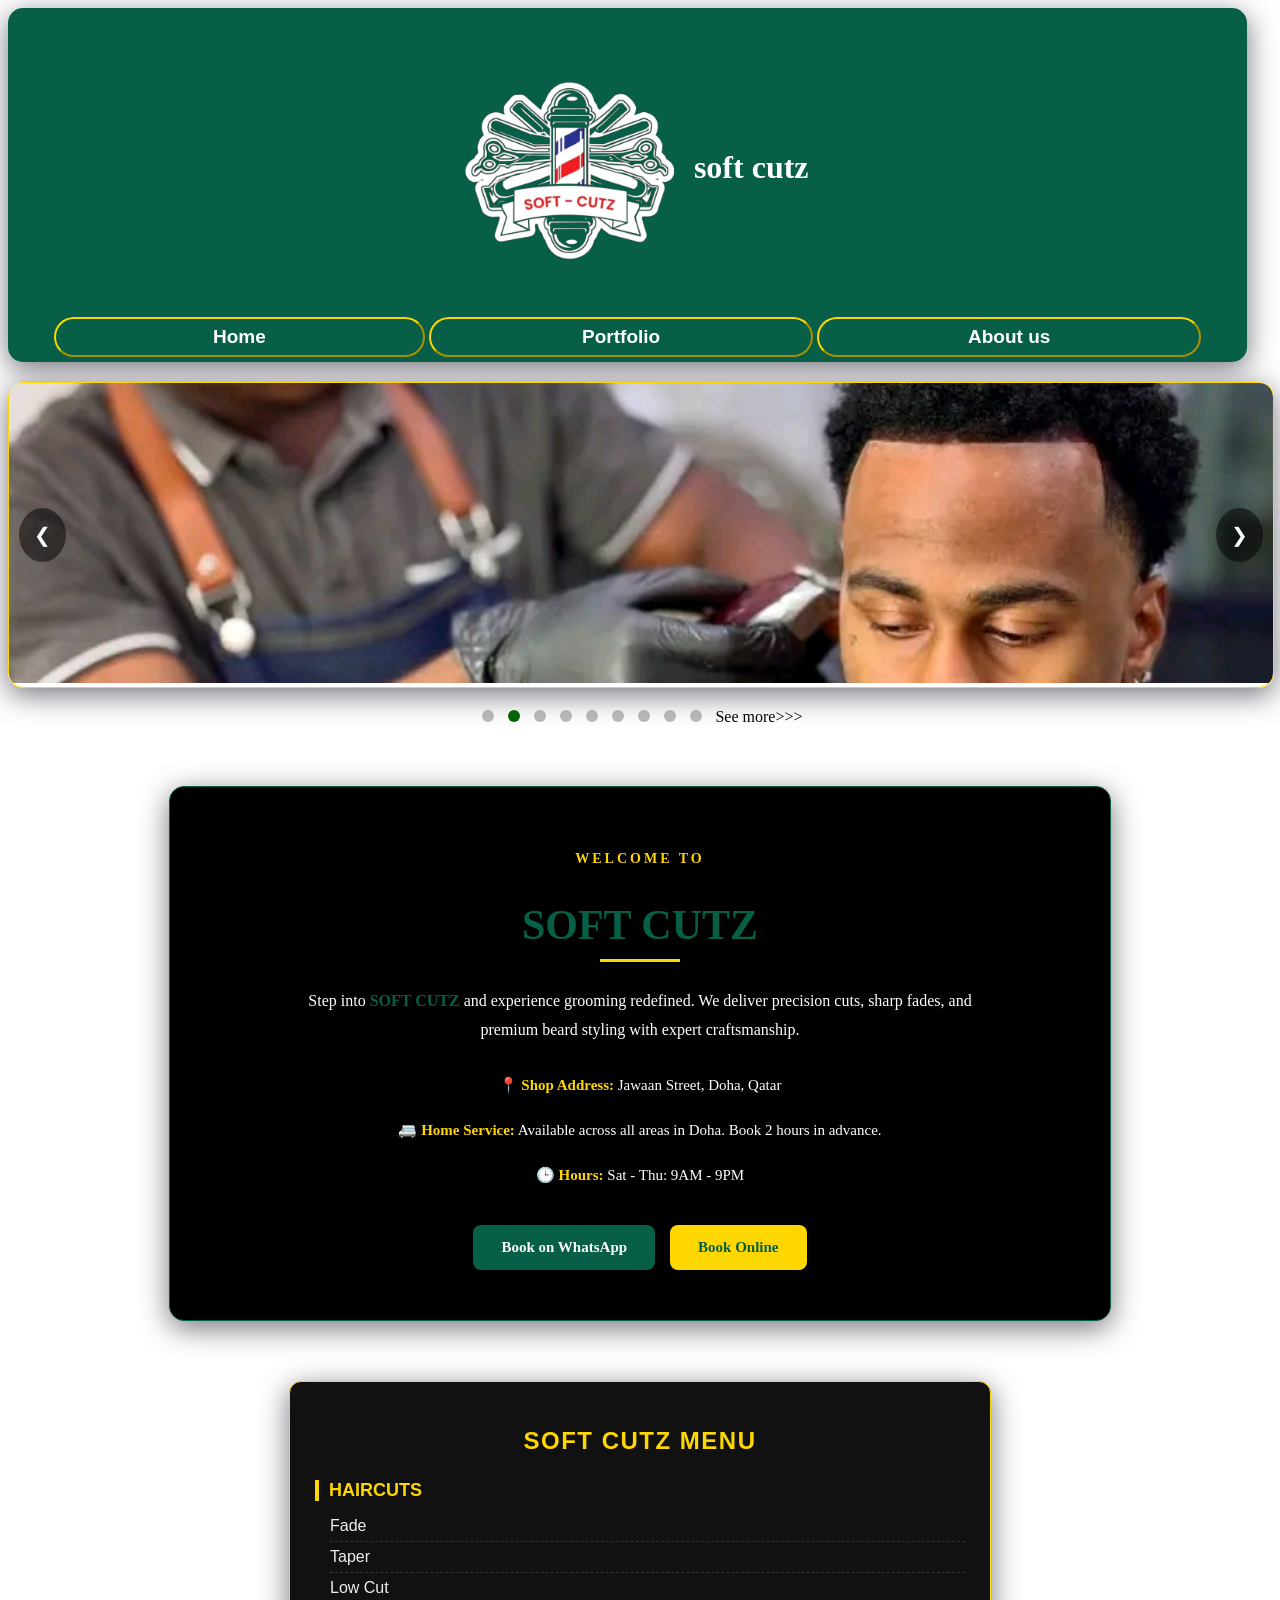
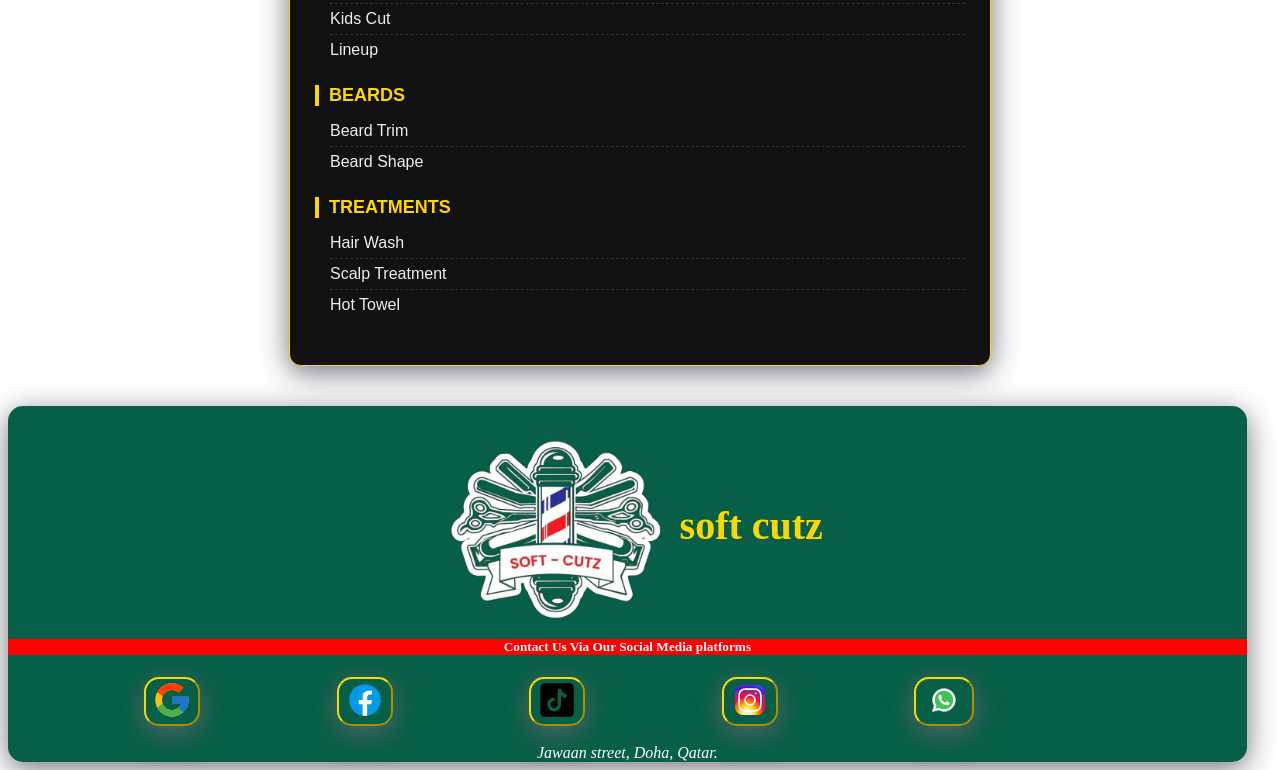
==== index.html @ 4d410e01 "Update title and meta description in index.html Updated the title and added a meta description for S" ====
<!DOCTYPE html>
<html lang="en">

<head>
  <meta charset="UTF-8">
  <meta name="viewport" content="width=device-width, initial-scale=1.0">
  <meta http-equiv="X-UA-Compatible" content="ie=edge">
<title>SOFT CUTZ Barbershop Doha | Precision Fades & Beard Styling</title>
<meta name="description" content="Step into SOFT CUTZ in Doha. Luxury fades, hair colour, beard styling. Book via WhatsApp 97466895643. Open daily.">
  
  <link rel="stylesheet" href="hayzed.css">

</head>

<body>
  <header class="a">
    
    <div class="b" align="center">

      <br>
      <h1 class="c" align="center">
        <!--Tab to edit--><img src="logo.png" alt="logo" class="h" align="center">soft cutz
      </h1>
      <p class="g" align="center">
        <!--Tab to edit--><button class="d">Home
          <!--Tab to edit-->
        </button>
        <a href="portfolio.html"><button class="e">
          <!--Tab to edit-->Portfolio
        </button></a>
        <a href="about.html"><button class="f">
          <!--Tab to edit-->About us
        </button></a>
      </p>
    </div>
    
    
  </header>
  <!-- CAROUSEL -->
  <div class="carousel">
    <div class="slides">
      <div class="slide">
        <img src="haircut3.jpg" alt="Haircut 1">
        
      </div>
      <div class="slide">
        <img src="haircut8.jpg" alt="Haircut2">
      </div>
      <div class="slide">
        <img src="haircut1.jpg" alt="Haircut 3">
      </div>
      <div class="slide">
        <img src="haircut4.jpg" alt="Haircut 4">
      </div>
      <div class="slide">
        <img src="haircut5.jpg" alt="Haircut 5">
      </div>
      <div class="slide">
        <img src="haircut6.jpg" alt="Haircut 6">
      </div>
      <div class="slide">
        <img src="haircut7.jpg" alt="Haircut 7">
      </div>
      <div class="slide">
        <img src="haircut2.jpg" alt="Haircut 8">
      </div>
      <div class="slide">
        <img src="haircut9.jpg" alt="Haircut 9">
      </div>
    </div>
    
    
    <button class="btn prev" onclick="moveSlide(-1)">❮</button>
    <button class="btn next" onclick="moveSlide(1)">❯</button>
  </div>
  
  <div class="dots">
    <span class="dot active" onclick="currentSlide(1)"></span>
    <span class="dot" onclick="currentSlide(2)"></span>
    <span class="dot" onclick="currentSlide(3)"></span>
    <span class="dot" onclick="currentSlide(1)"></span>
    <span class="dot" onclick="currentSlide(2)"></span>
    <span class="dot" onclick="currentSlide(3)"></span>
    <span class="dot " onclick="currentSlide(1)"></span>
    <span class="dot" onclick="currentSlide(2)"></span>
    <span class="dot" onclick="currentSlide(3)"></span align="left">&nbsp;&nbsp;<span><a href="portfolio.html"target="#my">See more>>></a></span>
  </div>
<section class="welcome-softcutz">
  <p class="welcome-tag">WELCOME TO</p>
  <h2>SOFT CUTZ</h2>
  <div class="brand-line"></div>
  
  <p class="welcome-desc">
    Step into <strong>SOFT CUTZ</strong> and experience grooming redefined.
    We deliver precision cuts, sharp fades, and premium beard styling with expert craftsmanship.
  </p>
  
  <div class="contact-info">
    <p><strong>📍 Shop Address:</strong> Jawaan Street, Doha, Qatar</p>
    <p><strong>🚐 Home Service:</strong> Available across all areas in Doha. Book 2 hours in advance.</p>
    <p><strong>🕒 Hours:</strong> Sat - Thu: 9AM - 9PM </p>
  </div>
  
  <div class="welcome-cta">
    <a href="https://wa.me/97466895643?text=Hi%20SOFT%20CUTZ,%20I%20want%20to%20book" class="btn-green" target="_blank">Book on WhatsApp</a>
   <a href="https://wa.me/97412345678?text=Hi%20SOFT%20CUTZ,%20I%20want%20to%20book%20for:%20%0AName:%20%0ADate:%20%0ATime:%20%0AService:%20%0ALocation:%20Shop%20or%20Home" class="btn-gold" target="_blank">Book Online</a>
  </div>
</section>
  

<div class="softcutz-menu">
  <h2>SOFT CUTZ MENU</h2>

  <div class="softcutz-category">
    <h3>HAIRCUTS</h3>
    <ul>
      <li>Fade</li>
      <li>Taper</li>
      <li>Low Cut</li>
      <li>Kids Cut</li>
      <li>Lineup</li>
    </ul>
  </div>

  <div class="softcutz-category">
    <h3>BEARDS</h3>
    <ul>
      <li>Beard Trim</li>
      <li>Beard Shape</li>
    </ul>
  </div>

  <div class="softcutz-category">
    <h3>TREATMENTS</h3>
    <ul>
      <li>Hair Wash</li>
      <li>Scalp Treatment</li>
      <li>Hot Towel</li>
    </ul>
  </div>
</div>
  
  <footer class="a">
    <div class="q">
      <h3 class="i" align="center">
        <img src="logo.png" alt="logo" class="h" align="center">soft cutz
      </h3>
       <h5 class="z">Contact Us Via Our Social Media platforms</h5>
      <section class="social" align="">
       
        <button class="r">
          <a href="mailto:softcutz06@gmail.com"><svg xmlns="http://www.w3.org/2000/svg" x="0px" y="0px" width="40" height="40" viewBox="0 0 48 48">
<path fill="#FFC107" d="M43.611,20.083H42V20H24v8h11.303c-1.649,4.657-6.08,8-11.303,8c-6.627,0-12-5.373-12-12c0-6.627,5.373-12,12-12c3.059,0,5.842,1.154,7.961,3.039l5.657-5.657C34.046,6.053,29.268,4,24,4C12.955,4,4,12.955,4,24c0,11.045,8.955,20,20,20c11.045,0,20-8.955,20-20C44,22.659,43.862,21.35,43.611,20.083z"></path><path fill="#FF3D00" d="M6.306,14.691l6.571,4.819C14.655,15.108,18.961,12,24,12c3.059,0,5.842,1.154,7.961,3.039l5.657-5.657C34.046,6.053,29.268,4,24,4C16.318,4,9.656,8.337,6.306,14.691z"></path><path fill="#4CAF50" d="M24,44c5.166,0,9.86-1.977,13.409-5.192l-6.19-5.238C29.211,35.091,26.715,36,24,36c-5.202,0-9.619-3.317-11.283-7.946l-6.522,5.025C9.505,39.556,16.227,44,24,44z"></path><path fill="#1976D2" d="M43.611,20.083H42V20H24v8h11.303c-0.792,2.237-2.231,4.166-4.087,5.571c0.001-0.001,0.002-0.001,0.003-0.002l6.19,5.238C36.971,39.205,44,34,44,24C44,22.659,43.862,21.35,43.611,20.083z"></path>
</svg>
        </button></a>
       <a href="https://www.facebook.com/softcutz06"> <button class="r">
         <svg xmlns="http://www.w3.org/2000/svg" x="0px" y="0px" width="40" height="40" viewBox="0 0 48 48">
<path fill="#039be5" d="M24 5A19 19 0 1 0 24 43A19 19 0 1 0 24 5Z"></path><path fill="#fff" d="M26.572,29.036h4.917l0.772-4.995h-5.69v-2.73c0-2.075,0.678-3.915,2.619-3.915h3.119v-4.359c-0.548-0.074-1.707-0.236-3.897-0.236c-4.573,0-7.254,2.415-7.254,7.917v3.323h-4.701v4.995h4.701v13.729C22.089,42.905,23.032,43,24,43c0.875,0,1.729-0.08,2.572-0.194V29.036z"></path>
</svg>
        </button>
        </a>
      <a href="https://tiktok.com/@softcutz06">
        <button class="r">
        <svg xmlns="http://www.w3.org/2000/svg" x="0px" y="0px" width="40" height="40" viewBox="0 0 50 50">
    <path d="M41,4H9C6.243,4,4,6.243,4,9v32c0,2.757,2.243,5,5,5h32c2.757,0,5-2.243,5-5V9C46,6.243,43.757,4,41,4z M37.006,22.323 c-0.227,0.021-0.457,0.035-0.69,0.035c-2.623,0-4.928-1.349-6.269-3.388c0,5.349,0,11.435,0,11.537c0,4.709-3.818,8.527-8.527,8.527 s-8.527-3.818-8.527-8.527s3.818-8.527,8.527-8.527c0.178,0,0.352,0.016,0.527,0.027v4.202c-0.175-0.021-0.347-0.053-0.527-0.053 c-2.404,0-4.352,1.948-4.352,4.352s1.948,4.352,4.352,4.352s4.527-1.894,4.527-4.298c0-0.095,0.042-19.594,0.042-19.594h4.016 c0.378,3.591,3.277,6.425,6.901,6.685V22.323z"></path>
</svg>
        </button>
        </a>
        <a href="https://instagram.com/_soft_cutz">
        <button class="r">
         <svg xmlns="http://www.w3.org/2000/svg" x="0px" y="0px" width="40" height="40" viewBox="0 0 48 48">
<path fill="#304ffe" d="M41.67,13.48c-0.4,0.26-0.97,0.5-1.21,0.77c-0.09,0.09-0.14,0.19-0.12,0.29v1.03l-0.3,1.01l-0.3,1l-0.33,1.1 l-0.68,2.25l-0.66,2.22l-0.5,1.67c0,0.26-0.01,0.52-0.03,0.77c-0.07,0.96-0.27,1.88-0.59,2.74c-0.19,0.53-0.42,1.04-0.7,1.52 c-0.1,0.19-0.22,0.38-0.34,0.56c-0.4,0.63-0.88,1.21-1.41,1.72c-0.41,0.41-0.86,0.79-1.35,1.11c0,0,0,0-0.01,0 c-0.08,0.07-0.17,0.13-0.27,0.18c-0.31,0.21-0.64,0.39-0.98,0.55c-0.23,0.12-0.46,0.22-0.7,0.31c-0.05,0.03-0.11,0.05-0.16,0.07 c-0.57,0.27-1.23,0.45-1.89,0.54c-0.04,0.01-0.07,0.01-0.11,0.02c-0.4,0.07-0.79,0.13-1.19,0.16c-0.18,0.02-0.37,0.03-0.55,0.03 l-0.71-0.04l-3.42-0.18c0-0.01-0.01,0-0.01,0l-1.72-0.09c-0.13,0-0.27,0-0.4-0.01c-0.54-0.02-1.06-0.08-1.58-0.19 c-0.01,0-0.01,0-0.01,0c-0.95-0.18-1.86-0.5-2.71-0.93c-0.47-0.24-0.93-0.51-1.36-0.82c-0.18-0.13-0.35-0.27-0.52-0.42 c-0.48-0.4-0.91-0.83-1.31-1.27c-0.06-0.06-0.11-0.12-0.16-0.18c-0.06-0.06-0.12-0.13-0.17-0.19c-0.38-0.48-0.7-0.97-0.96-1.49 c-0.24-0.46-0.43-0.95-0.58-1.49c-0.06-0.19-0.11-0.37-0.15-0.57c-0.01-0.01-0.02-0.03-0.02-0.05c-0.1-0.41-0.19-0.84-0.24-1.27 c-0.06-0.33-0.09-0.66-0.09-1c-0.02-0.13-0.02-0.27-0.02-0.4l1.91-2.95l1.87-2.88l0.85-1.31l0.77-1.18l0.26-0.41v-1.03 c0.02-0.23,0.03-0.47,0.02-0.69c-0.01-0.7-0.15-1.38-0.38-2.03c-0.22-0.69-0.53-1.34-0.85-1.94c-0.38-0.69-0.78-1.31-1.11-1.87 C14,7.4,13.66,6.73,13.75,6.26C14.47,6.09,15.23,6,16,6h16c4.18,0,7.78,2.6,9.27,6.26C41.43,12.65,41.57,13.06,41.67,13.48z"></path><path fill="#4928f4" d="M42,16v0.27l-1.38,0.8l-0.88,0.51l-0.97,0.56l-1.94,1.13l-1.9,1.1l-1.94,1.12l-0.77,0.45 c0,0.48-0.12,0.92-0.34,1.32c-0.31,0.58-0.83,1.06-1.49,1.47c-0.67,0.41-1.49,0.74-2.41,0.98c0,0,0-0.01-0.01,0 c-3.56,0.92-8.42,0.5-10.78-1.26c-0.66-0.49-1.12-1.09-1.32-1.78c-0.06-0.23-0.09-0.48-0.09-0.73v-7.19 c0.01-0.15-0.09-0.3-0.27-0.45c-0.54-0.43-1.81-0.84-3.23-1.25c-1.11-0.31-2.3-0.62-3.3-0.92c-0.79-0.24-1.46-0.48-1.86-0.71 c0.18-0.35,0.39-0.7,0.61-1.03c1.4-2.05,3.54-3.56,6.02-4.13C14.47,6.09,15.23,6,16,6h10.8c5.37,0.94,10.32,3.13,14.47,6.26 c0.16,0.39,0.3,0.8,0.4,1.22c0.18,0.66,0.29,1.34,0.32,2.05C42,15.68,42,15.84,42,16z"></path><path fill="#6200ea" d="M42,16v4.41l-0.22,0.68l-0.75,2.33l-0.78,2.4l-0.41,1.28l-0.38,1.19l-0.37,1.13l-0.36,1.12l-0.19,0.59 l-0.25,0.78c0,0.76-0.02,1.43-0.07,2c-0.01,0.06-0.02,0.12-0.02,0.18c-0.06,0.53-0.14,0.98-0.27,1.36 c-0.01,0.06-0.03,0.12-0.05,0.17c-0.26,0.72-0.65,1.18-1.23,1.48c-0.14,0.08-0.3,0.14-0.47,0.2c-0.53,0.18-1.2,0.27-2.02,0.32 c-0.6,0.04-1.29,0.05-2.07,0.05H31.4l-1.19-0.05L30,37.61l-2.17-0.09l-2.2-0.09l-7.25-0.3l-1.88-0.08h-0.26 c-0.78-0.01-1.45-0.06-2.03-0.14c-0.84-0.13-1.49-0.35-1.98-0.68c-0.7-0.45-1.11-1.11-1.35-2.03c-0.06-0.22-0.11-0.45-0.14-0.7 c-0.1-0.58-0.15-1.25-0.18-2c0-0.15,0-0.3-0.01-0.46c-0.01-0.01,0-0.01,0-0.01v-0.58c-0.01-0.29-0.01-0.59-0.01-0.9l0.05-1.61 l0.03-1.15l0.04-1.34v-0.19l0.07-2.46l0.07-2.46l0.07-2.31l0.06-2.27l0.02-0.6c0-0.31-1.05-0.49-2.22-0.64 c-0.93-0.12-1.95-0.23-2.56-0.37c0.05-0.23,0.1-0.46,0.16-0.68c0.18-0.72,0.45-1.4,0.79-2.05c0.18-0.35,0.39-0.7,0.61-1.03 c2.16-0.95,4.41-1.69,6.76-2.17c2.06-0.43,4.21-0.66,6.43-0.66c7.36,0,14.16,2.49,19.54,6.69c0.52,0.4,1.03,0.83,1.53,1.28 C42,15.68,42,15.84,42,16z"></path><path fill="#673ab7" d="M42,18.37v4.54l-0.55,1.06l-1.05,2.05l-0.56,1.08l-0.51,0.99l-0.22,0.43c0,0.31,0,0.61-0.02,0.9 c0,0.43-0.02,0.84-0.05,1.22c-0.04,0.45-0.1,0.86-0.16,1.24c-0.15,0.79-0.36,1.47-0.66,2.03c-0.04,0.07-0.08,0.14-0.12,0.2 c-0.11,0.18-0.24,0.35-0.38,0.51c-0.18,0.22-0.38,0.41-0.61,0.57c-0.34,0.26-0.74,0.47-1.2,0.63c-0.57,0.21-1.23,0.35-2.01,0.43 c-0.51,0.05-1.07,0.08-1.68,0.08l-0.42,0.02l-2.08,0.12h-0.01L27.5,36.6l-2.25,0.13l-3.1,0.18l-3.77,0.22l-0.55,0.03 c-0.51,0-0.99-0.03-1.45-0.09c-0.05-0.01-0.09-0.02-0.14-0.02c-0.68-0.11-1.3-0.29-1.86-0.54c-0.68-0.3-1.27-0.7-1.77-1.18 c-0.44-0.43-0.82-0.92-1.13-1.47c-0.07-0.13-0.14-0.25-0.2-0.39c-0.3-0.59-0.54-1.25-0.72-1.97c-0.03-0.12-0.06-0.25-0.08-0.38 c-0.06-0.23-0.11-0.47-0.14-0.72c-0.11-0.64-0.17-1.32-0.2-2.03v-0.01c-0.01-0.29-0.02-0.57-0.02-0.87l-0.49-1.17l-0.07-0.18 L9.5,25.99L8.75,24.2l-0.12-0.29l-0.72-1.73l-0.8-1.93c0,0,0,0-0.01,0L6.29,18.3L6,17.59V16c0-0.63,0.06-1.25,0.17-1.85 c0.05-0.23,0.1-0.46,0.16-0.68c0.85-0.49,1.74-0.94,2.65-1.34c2.08-0.93,4.31-1.62,6.62-2.04c1.72-0.31,3.51-0.48,5.32-0.48 c7.31,0,13.94,2.65,19.12,6.97c0.2,0.16,0.39,0.32,0.58,0.49C41.09,17.48,41.55,17.91,42,18.37z"></path><path fill="#8e24aa" d="M42,21.35v5.14l-0.57,1.19l-1.08,2.25l-0.01,0.03c0,0.43-0.02,0.82-0.05,1.17c-0.1,1.15-0.38,1.88-0.84,2.33 c-0.33,0.34-0.74,0.53-1.25,0.63c-0.03,0.01-0.07,0.01-0.1,0.02c-0.16,0.03-0.33,0.05-0.51,0.05c-0.62,0.06-1.35,0.02-2.19-0.04 c-0.09,0-0.19-0.01-0.29-0.02c-0.61-0.04-1.26-0.08-1.98-0.11c-0.39-0.01-0.8-0.02-1.22-0.02h-0.02l-1.01,0.08h-0.01l-2.27,0.16 l-2.59,0.2l-0.38,0.03l-3.03,0.22l-1.57,0.12l-1.55,0.11c-0.27,0-0.53,0-0.79-0.01c0,0-0.01-0.01-0.01,0 c-1.13-0.02-2.14-0.09-3.04-0.26c-0.83-0.14-1.56-0.36-2.18-0.69c-0.64-0.31-1.17-0.75-1.6-1.31c-0.41-0.55-0.71-1.24-0.9-2.07 c0-0.01,0-0.01,0-0.01c-0.14-0.67-0.22-1.45-0.22-2.33l-0.15-0.27L9.7,26.35l-0.13-0.22L9.5,25.99l-0.93-1.65l-0.46-0.83 l-0.58-1.03l-1-1.79L6,19.75v-3.68c0.88-0.58,1.79-1.09,2.73-1.55c1.14-0.58,2.32-1.07,3.55-1.47c1.34-0.44,2.74-0.79,4.17-1.02 c1.45-0.24,2.94-0.36,4.47-0.36c6.8,0,13.04,2.43,17.85,6.47c0.22,0.17,0.43,0.36,0.64,0.54c0.84,0.75,1.64,1.56,2.37,2.41 C41.86,21.18,41.94,21.26,42,21.35z"></path><path fill="#c2185b" d="M42,24.71v7.23c-0.24-0.14-0.57-0.31-0.98-0.49c-0.22-0.11-0.47-0.22-0.73-0.32 c-0.38-0.17-0.79-0.33-1.25-0.49c-0.1-0.04-0.2-0.07-0.31-0.1c-0.18-0.07-0.37-0.13-0.56-0.19c-0.59-0.18-1.24-0.35-1.92-0.5 c-0.26-0.05-0.53-0.1-0.8-0.14c-0.87-0.15-1.8-0.24-2.77-0.25c-0.08-0.01-0.17-0.01-0.25-0.01l-2.57,0.02l-3.5,0.02h-0.01 l-7.49,0.06c-2.38,0-3.84,0.57-4.72,0.8c0,0-0.01,0-0.01,0.01c-0.93,0.24-1.22,0.09-1.3-1.54c-0.02-0.45-0.03-1.03-0.03-1.74 l-0.56-0.43l-0.98-0.74l-0.6-0.46l-0.12-0.09L8.88,24.1l-0.25-0.19l-0.52-0.4l-0.96-0.72L6,21.91v-3.4 c0.1-0.08,0.19-0.15,0.29-0.21c1.45-1,3-1.85,4.64-2.54c1.46-0.62,3-1.11,4.58-1.46c0.43-0.09,0.87-0.18,1.32-0.24 c1.33-0.23,2.7-0.34,4.09-0.34c6.01,0,11.53,2.09,15.91,5.55c0.66,0.52,1.3,1.07,1.9,1.66c0.82,0.78,1.59,1.61,2.3,2.49 c0.14,0.18,0.28,0.36,0.42,0.55C41.64,24.21,41.82,24.46,42,24.71z"></path><path fill="#d81b60" d="M42,28.72V32c0,0.65-0.06,1.29-0.18,1.91c-0.18,0.92-0.49,1.8-0.91,2.62c-0.22,0.05-0.47,0.05-0.75,0.01 c-0.63-0.11-1.37-0.44-2.17-0.87c-0.04-0.01-0.08-0.03-0.11-0.05c-0.25-0.13-0.51-0.27-0.77-0.43c-0.53-0.29-1.09-0.61-1.65-0.91 c-0.12-0.06-0.24-0.12-0.35-0.18c-0.64-0.33-1.3-0.63-1.96-0.86c0,0,0,0-0.01,0c-0.14-0.05-0.29-0.1-0.44-0.14 c-0.57-0.16-1.15-0.26-1.71-0.26l-1.1-0.32l-4.87-1.41c0,0,0,0-0.01,0l-2.99-0.87h-0.01l-1.3-0.38c-3.76,0-6.07,1.6-7.19,0.99 c-0.44-0.23-0.7-0.81-0.79-1.95c-0.03-0.32-0.04-0.68-0.04-1.1l-1.17-0.57l-0.05-0.02h-0.01l-0.84-0.42L9.7,26.35l-0.07-0.03 l-0.17-0.09L7.5,25.28L6,24.55v-3.43c0.17-0.15,0.35-0.29,0.53-0.43c0.19-0.15,0.38-0.29,0.57-0.44c0.01,0,0.01,0,0.01,0 c1.18-0.85,2.43-1.6,3.76-2.22c1.55-0.74,3.2-1.31,4.91-1.68c0.25-0.06,0.51-0.12,0.77-0.16c1.42-0.27,2.88-0.41,4.37-0.41 c5.27,0,10.11,1.71,14.01,4.59c1.13,0.84,2.18,1.77,3.14,2.78c0.79,0.83,1.52,1.73,2.18,2.67c0.05,0.07,0.1,0.14,0.15,0.2 c0.37,0.54,0.71,1.09,1.03,1.66C41.64,28.02,41.82,28.37,42,28.72z"></path><path fill="#f50057" d="M41.82,33.91c-0.18,0.92-0.49,1.8-0.91,2.62c-0.19,0.37-0.4,0.72-0.63,1.06c-0.14,0.21-0.29,0.41-0.44,0.6 c-0.36-0.14-0.89-0.34-1.54-0.56c0,0,0,0,0-0.01c-0.49-0.17-1.05-0.35-1.65-0.52c-0.17-0.05-0.34-0.1-0.52-0.15 c-0.71-0.19-1.45-0.36-2.17-0.46c-0.6-0.1-1.19-0.16-1.74-0.16l-0.46-0.13h-0.01l-2.42-0.7l-1.49-0.43l-1.66-0.48h-0.01l-0.54-0.15 l-6.53-1.88l-1.88-0.54l-1.4-0.33l-2.28-0.54l-0.28-0.07c0,0,0,0-0.01,0l-2.29-0.53c0-0.01,0-0.01,0-0.01l-0.41-0.09l-0.21-0.05 l-1.67-0.39l-0.19-0.05l-1.42-1.17L6,27.9v-4.08c0.37-0.36,0.75-0.7,1.15-1.03c0.12-0.11,0.25-0.21,0.38-0.31 c0.12-0.1,0.25-0.2,0.38-0.3c0.91-0.69,1.87-1.31,2.89-1.84c1.3-0.7,2.68-1.26,4.13-1.66c0.28-0.09,0.56-0.17,0.85-0.23 c1.64-0.41,3.36-0.62,5.14-0.62c4.47,0,8.63,1.35,12.07,3.66c1.71,1.15,3.25,2.53,4.55,4.1c0.66,0.79,1.26,1.62,1.79,2.5 c0.05,0.07,0.09,0.13,0.13,0.2c0.32,0.53,0.62,1.08,0.89,1.64c0.25,0.5,0.47,1,0.67,1.52C41.34,32.25,41.6,33.07,41.82,33.91z"></path><path fill="#ff1744" d="M40.28,37.59c-0.14,0.21-0.29,0.41-0.44,0.6c-0.44,0.55-0.92,1.05-1.46,1.49c-0.47,0.39-0.97,0.74-1.5,1.04 c-0.2-0.05-0.4-0.11-0.61-0.19c-0.66-0.23-1.35-0.61-1.99-1.01c-0.96-0.61-1.79-1.27-2.16-1.57c-0.14-0.12-0.21-0.18-0.21-0.18 l-1.7-0.15L30,37.6l-2.2-0.19l-2.28-0.2l-3.37-0.3l-5.34-0.47l-0.02-0.01l-1.88-0.91l-1.9-0.92l-1.53-0.74l-0.33-0.16l-0.41-0.2 l-1.42-0.69L7.43,31.9l-0.59-0.29L6,31.35v-4.47c0.47-0.56,0.97-1.09,1.5-1.6c0.34-0.32,0.7-0.64,1.07-0.94 c0.06-0.05,0.12-0.1,0.18-0.14c0.04-0.05,0.09-0.08,0.13-0.1c0.59-0.48,1.21-0.91,1.85-1.3c0.74-0.47,1.52-0.89,2.33-1.24 c0.87-0.39,1.78-0.72,2.72-0.97c1.63-0.46,3.36-0.7,5.14-0.7c4.08,0,7.85,1.24,10.96,3.37c1.99,1.36,3.71,3.08,5.07,5.07 c0.45,0.64,0.85,1.32,1.22,2.02c0.13,0.26,0.26,0.52,0.37,0.78c0.12,0.25,0.23,0.5,0.34,0.75c0.21,0.52,0.4,1.04,0.57,1.58 c0.32,1,0.56,2.02,0.71,3.08C40.21,36.89,40.25,37.24,40.28,37.59z"></path><path fill="#ff5722" d="M38.39,39.42c0,0.08,0,0.17-0.01,0.26c-0.47,0.39-0.97,0.74-1.5,1.04c-0.22,0.12-0.44,0.24-0.67,0.34 c-0.23,0.11-0.46,0.21-0.7,0.3c-0.34-0.18-0.8-0.4-1.29-0.61c-0.69-0.31-1.44-0.59-2.02-0.68c-0.14-0.03-0.27-0.04-0.39-0.04 l-1.64-0.21h-0.02l-2.04-0.27l-2.06-0.27l-0.96-0.12l-7.56-0.98c-0.49,0-1.01-0.03-1.55-0.1c-0.66-0.06-1.35-0.16-2.04-0.3 c-0.68-0.12-1.37-0.28-2.03-0.45c-0.69-0.16-1.37-0.35-2-0.53c-0.73-0.22-1.41-0.43-1.98-0.62c-0.47-0.15-0.87-0.29-1.18-0.4 c-0.18-0.43-0.33-0.88-0.44-1.34C6.1,33.66,6,32.84,6,32v-1.67c0.32-0.53,0.67-1.05,1.06-1.54c0.71-0.94,1.52-1.8,2.4-2.56 c0.03-0.04,0.07-0.07,0.1-0.09l0.01-0.01c0.31-0.28,0.63-0.53,0.97-0.77c0.04-0.04,0.08-0.07,0.12-0.1 c0.16-0.12,0.33-0.24,0.51-0.35c1.43-0.97,3.01-1.73,4.7-2.24c1.6-0.48,3.29-0.73,5.05-0.73c3.49,0,6.75,1.03,9.47,2.79 c2.01,1.29,3.74,2.99,5.06,4.98c0.16,0.23,0.31,0.46,0.46,0.7c0.69,1.17,1.26,2.43,1.68,3.75c0.05,0.15,0.09,0.3,0.13,0.46 c0.08,0.27,0.15,0.55,0.21,0.83c0.02,0.07,0.04,0.14,0.06,0.22c0.14,0.63,0.24,1.29,0.31,1.95c0,0.01,0,0.01,0,0.01 C38.36,38.22,38.39,38.82,38.39,39.42z"></path><path fill="#ff6f00" d="M36.33,39.42c0,0.35-0.02,0.73-0.06,1.11c-0.02,0.18-0.04,0.36-0.06,0.53c-0.23,0.11-0.46,0.21-0.7,0.3 c-0.45,0.17-0.91,0.31-1.38,0.41c-0.32,0.07-0.65,0.13-0.98,0.16h-0.01c-0.31-0.19-0.67-0.42-1.04-0.68 c-0.67-0.47-1.37-1-1.93-1.43c-0.01-0.01-0.01-0.01-0.02-0.02c-0.59-0.45-1.01-0.79-1.01-0.79l-1.06,0.04l-2.04,0.07l-0.95,0.04 l-3.82,0.14l-3.23,0.12c-0.21,0.01-0.46,0.01-0.77,0h-0.01c-0.42-0.01-0.92-0.04-1.47-0.09c-0.64-0.05-1.34-0.11-2.05-0.18 c-0.69-0.08-1.39-0.16-2.06-0.24c-0.74-0.08-1.44-0.17-2.04-0.25c-0.47-0.06-0.88-0.11-1.21-0.15c-0.28-0.32-0.53-0.65-0.77-1.01 c-0.36-0.54-0.67-1.11-0.91-1.72c-0.18-0.43-0.33-0.88-0.44-1.34c0.29-0.89,0.67-1.73,1.12-2.54c0.36-0.66,0.78-1.29,1.24-1.89 c0.45-0.59,0.94-1.14,1.47-1.64v-0.01c0.15-0.15,0.3-0.29,0.45-0.42c0.28-0.26,0.57-0.5,0.87-0.73h0.01 c0.01-0.02,0.02-0.02,0.03-0.03c0.24-0.19,0.49-0.36,0.74-0.53c1.48-1.01,3.15-1.76,4.95-2.2c1.19-0.29,2.44-0.45,3.73-0.45 c2.54,0,4.94,0.61,7.05,1.71h0.01c1.81,0.93,3.41,2.21,4.7,3.75c0.71,0.82,1.32,1.72,1.82,2.67c0.35,0.64,0.65,1.31,0.9,1.99 c0.02,0.06,0.04,0.11,0.06,0.16c0.17,0.5,0.32,1.02,0.45,1.54c0.09,0.37,0.16,0.75,0.22,1.13c0.02,0.12,0.04,0.23,0.05,0.35 C36.28,37.99,36.33,38.7,36.33,39.42z"></path><path fill="#ff9800" d="M34.28,39.42v0.1c0,0.34-0.03,0.77-0.06,1.23c-0.03,0.34-0.06,0.69-0.09,1.02c-0.32,0.07-0.65,0.13-0.98,0.16 h-0.01C32.76,41.98,32.39,42,32,42h-1.75l-0.38-0.11l-1.97-0.6l-2-0.6l-4.63-1.39l-2-0.6c0,0-0.83,0.33-2,0.72h-0.01 c-0.45,0.15-0.94,0.31-1.46,0.47c-0.65,0.19-1.34,0.38-2.02,0.53c-0.7,0.16-1.39,0.28-2.01,0.33c-0.19,0.02-0.38,0.03-0.55,0.03 c-0.56-0.31-1.1-0.68-1.59-1.09c-0.43-0.36-0.83-0.75-1.2-1.18c-0.28-0.32-0.53-0.65-0.77-1.01c0.07-0.45,0.15-0.89,0.27-1.32 c0.3-1.19,0.77-2.33,1.39-3.37c0.34-0.59,0.72-1.16,1.16-1.69c0.01-0.03,0.04-0.06,0.07-0.08c-0.01-0.01,0-0.01,0-0.01 c0.13-0.17,0.27-0.33,0.41-0.48c0-0.01,0-0.01,0-0.01c0.41-0.44,0.83-0.86,1.29-1.25c0.16-0.13,0.31-0.26,0.48-0.39 c0.03-0.03,0.06-0.05,0.1-0.08c2.25-1.72,5.06-2.76,8.09-2.76c3.44,0,6.57,1.29,8.94,3.41c1.14,1.03,2.11,2.26,2.84,3.63 c0.06,0.1,0.12,0.21,0.17,0.32c0.09,0.18,0.18,0.37,0.26,0.57c0.33,0.72,0.59,1.48,0.77,2.26c0.02,0.08,0.04,0.16,0.06,0.24 c0.08,0.37,0.15,0.75,0.2,1.13C34.24,38.21,34.28,38.81,34.28,39.42z"></path><path fill="#ffc107" d="M32.22,39.42c0,0.2-0.01,0.42-0.02,0.65c-0.02,0.37-0.05,0.77-0.1,1.18c-0.02,0.25-0.06,0.5-0.1,0.75h-5.48 l-1.06-0.17l-4.14-0.66l-0.59-0.09l-1.35-0.22c-0.59,0-1.87,0.26-3.22,0.51c-0.71,0.13-1.43,0.27-2.08,0.36 c-0.08,0.01-0.16,0.02-0.23,0.03h-0.01c-0.7-0.15-1.38-0.38-2.02-0.68c-0.2-0.09-0.4-0.19-0.6-0.3c-0.56-0.31-1.1-0.68-1.59-1.09 c-0.01-0.12-0.02-0.22-0.02-0.27c0-0.26,0.01-0.51,0.03-0.76c0.04-0.64,0.13-1.26,0.27-1.86c0.22-0.91,0.54-1.79,0.97-2.6 c0.08-0.17,0.17-0.34,0.27-0.5c0.04-0.08,0.09-0.15,0.13-0.23c0.18-0.29,0.38-0.57,0.58-0.85c0.42-0.55,0.89-1.07,1.39-1.54 c0.01,0,0.01,0,0.01,0c0.04-0.04,0.08-0.08,0.12-0.11c0.05-0.04,0.09-0.09,0.14-0.12c0.2-0.18,0.4-0.34,0.61-0.49 c0-0.01,0.01-0.01,0.01-0.01c1.89-1.41,4.23-2.24,6.78-2.24c1.98,0,3.82,0.5,5.43,1.38h0.01c1.38,0.76,2.58,1.79,3.53,3.03 c0.37,0.48,0.7,0.99,0.98,1.53h0.01c0.05,0.1,0.1,0.2,0.15,0.3c0.3,0.59,0.54,1.21,0.72,1.85h0.01c0.01,0.05,0.03,0.1,0.04,0.15 c0.12,0.43,0.22,0.87,0.29,1.32c0.01,0.09,0.02,0.19,0.03,0.28C32.19,38.43,32.22,38.92,32.22,39.42z"></path><path fill="#ffd54f" d="M30.17,39.31c0,0.16,0,0.33-0.02,0.49v0.01c0,0.01,0,0.01,0,0.01c-0.02,0.72-0.12,1.43-0.28,2.07 c0,0.04-0.01,0.07-0.03,0.11h-4.67l-3.85-0.83l-0.51-0.11l-0.08,0.02l-4.27,0.88L16.27,42H16c-0.64,0-1.27-0.06-1.88-0.18 c-0.09-0.02-0.18-0.04-0.27-0.06h-0.01c-0.7-0.15-1.38-0.38-2.02-0.68c-0.02-0.11-0.04-0.22-0.05-0.33 c-0.07-0.43-0.1-0.88-0.1-1.33c0-0.17,0-0.34,0.01-0.51c0.03-0.54,0.11-1.07,0.23-1.58c0.08-0.38,0.19-0.75,0.32-1.1 c0.11-0.31,0.24-0.61,0.38-0.9c0.12-0.25,0.26-0.49,0.4-0.73c0.14-0.23,0.29-0.45,0.45-0.67c0.4-0.55,0.87-1.06,1.39-1.51 c0.3-0.26,0.63-0.51,0.97-0.73c1.46-0.96,3.21-1.52,5.1-1.52c0.37,0,0.73,0.02,1.08,0.07h0.02c1.07,0.12,2.07,0.42,2.99,0.87 c0.01,0,0.01,0,0.01,0c1.45,0.71,2.68,1.78,3.58,3.1c0.15,0.22,0.3,0.46,0.43,0.7c0.11,0.19,0.21,0.39,0.3,0.59 c0.14,0.31,0.27,0.64,0.38,0.97h0.01c0.11,0.37,0.21,0.74,0.28,1.13v0.01C30.11,38.16,30.17,38.73,30.17,39.31z"></path><path fill="#ffe082" d="M28.11,39.52v0.03c0,0.59-0.07,1.17-0.21,1.74c-0.05,0.24-0.12,0.48-0.21,0.71h-4.48l-2.29-0.63L18.63,42H16 c-0.64,0-1.27-0.06-1.88-0.18c-0.02-0.03-0.03-0.06-0.04-0.09c-0.14-0.43-0.25-0.86-0.3-1.31c-0.04-0.29-0.06-0.59-0.06-0.9 c0-0.12,0-0.25,0.02-0.37c0.01-0.47,0.08-0.93,0.2-1.37c0.06-0.3,0.15-0.59,0.27-0.87c0.04-0.14,0.1-0.27,0.17-0.4 c0.15-0.34,0.33-0.67,0.53-0.99c0.22-0.32,0.46-0.62,0.73-0.9c0.32-0.36,0.68-0.69,1.09-0.96c0.7-0.51,1.5-0.89,2.37-1.1 c0.58-0.16,1.19-0.24,1.82-0.24c2,0,3.79,0.8,5.09,2.09c0.05,0.05,0.11,0.11,0.16,0.18h0.01c0.14,0.15,0.27,0.3,0.4,0.47 c0.37,0.47,0.68,0.98,0.92,1.54c0.12,0.26,0.22,0.53,0.3,0.81c0.01,0.04,0.02,0.07,0.03,0.11c0.14,0.49,0.23,1,0.25,1.53 C28.1,39.2,28.11,39.36,28.11,39.52z"></path><path fill="#ffecb3" d="M26.06,39.52c0,0.41-0.05,0.8-0.16,1.17c-0.1,0.4-0.25,0.78-0.44,1.14c-0.03,0.06-0.1,0.17-0.1,0.17h-8.88 c-0.01-0.01-0.02-0.03-0.02-0.04c-0.12-0.19-0.22-0.38-0.3-0.59c-0.2-0.46-0.32-0.96-0.36-1.48c-0.02-0.12-0.02-0.25-0.02-0.37 c0-0.06,0-0.13,0.01-0.19c0.01-0.44,0.07-0.86,0.19-1.25c0.1-0.36,0.23-0.69,0.4-1.01c0,0,0.01-0.01,0.01-0.02 c0.12-0.21,0.25-0.42,0.4-0.62c0.49-0.66,1.14-1.2,1.89-1.55c0.01,0,0.01,0,0.01,0c0.24-0.12,0.49-0.22,0.75-0.29c0,0,0,0,0.01,0 c0.46-0.14,0.96-0.21,1.47-0.21c0.59,0,1.16,0.09,1.68,0.28c0.19,0.05,0.37,0.13,0.55,0.22c0,0,0,0,0.01,0 c0.86,0.41,1.59,1.05,2.09,1.85c0.1,0.15,0.19,0.31,0.27,0.48c0.04,0.07,0.08,0.15,0.11,0.22c0.23,0.52,0.37,1.09,0.41,1.69 c0.01,0.05,0.01,0.1,0.01,0.16C26.06,39.36,26.06,39.44,26.06,39.52z"></path><g><path fill="none" stroke="#fff" stroke-linecap="round" stroke-linejoin="round" stroke-miterlimit="10" stroke-width="2" d="M30,11H18c-3.9,0-7,3.1-7,7v12c0,3.9,3.1,7,7,7h12c3.9,0,7-3.1,7-7V18C37,14.1,33.9,11,30,11z"></path><circle cx="31" cy="16" r="1" fill="#fff"></circle></g><g><circle cx="24" cy="24" r="6" fill="none" stroke="#fff" stroke-linecap="round" stroke-linejoin="round" stroke-miterlimit="10" stroke-width="2"></circle></g>
</svg>
        </button>
        <button class="r">
          <a href="https://wa.me/97466895643" class="icon">
<svg xmlns="http://www.w3.org/2000/svg" x="0px" y="0px" width="28" height="40" viewBox="0 0 48 48">
<path fill="#fff" d="M4.868,43.303l2.694-9.835C5.9,30.59,5.026,27.324,5.027,23.979C5.032,13.514,13.548,5,24.014,5c5.079,0.002,9.845,1.979,13.43,5.566c3.584,3.588,5.558,8.356,5.556,13.428c-0.004,10.465-8.522,18.98-18.986,18.98c-0.001,0,0,0,0,0h-0.008c-3.177-0.001-6.3-0.798-9.073-2.311L4.868,43.303z"></path><path fill="#fff" d="M4.868,43.803c-0.132,0-0.26-0.052-0.355-0.148c-0.125-0.127-0.174-0.312-0.127-0.483l2.639-9.636c-1.636-2.906-2.499-6.206-2.497-9.556C4.532,13.238,13.273,4.5,24.014,4.5c5.21,0.002,10.105,2.031,13.784,5.713c3.679,3.683,5.704,8.577,5.702,13.781c-0.004,10.741-8.746,19.48-19.486,19.48c-3.189-0.001-6.344-0.788-9.144-2.277l-9.875,2.589C4.953,43.798,4.911,43.803,4.868,43.803z"></path><path fill="#cfd8dc" d="M24.014,5c5.079,0.002,9.845,1.979,13.43,5.566c3.584,3.588,5.558,8.356,5.556,13.428c-0.004,10.465-8.522,18.98-18.986,18.98h-0.008c-3.177-0.001-6.3-0.798-9.073-2.311L4.868,43.303l2.694-9.835C5.9,30.59,5.026,27.324,5.027,23.979C5.032,13.514,13.548,5,24.014,5 M24.014,42.974C24.014,42.974,24.014,42.974,24.014,42.974C24.014,42.974,24.014,42.974,24.014,42.974 M24.014,42.974C24.014,42.974,24.014,42.974,24.014,42.974C24.014,42.974,24.014,42.974,24.014,42.974 M24.014,4C24.014,4,24.014,4,24.014,4C12.998,4,4.032,12.962,4.027,23.979c-0.001,3.367,0.849,6.685,2.461,9.622l-2.585,9.439c-0.094,0.345,0.002,0.713,0.254,0.967c0.19,0.192,0.447,0.297,0.711,0.297c0.085,0,0.17-0.011,0.254-0.033l9.687-2.54c2.828,1.468,5.998,2.243,9.197,2.244c11.024,0,19.99-8.963,19.995-19.98c0.002-5.339-2.075-10.359-5.848-14.135C34.378,6.083,29.357,4.002,24.014,4L24.014,4z"></path><path fill="#40c351" d="M35.176,12.832c-2.98-2.982-6.941-4.625-11.157-4.626c-8.704,0-15.783,7.076-15.787,15.774c-0.001,2.981,0.833,5.883,2.413,8.396l0.376,0.597l-1.595,5.821l5.973-1.566l0.577,0.342c2.422,1.438,5.2,2.198,8.032,2.199h0.006c8.698,0,15.777-7.077,15.78-15.776C39.795,19.778,38.156,15.814,35.176,12.832z"></path><path fill="#fff" fill-rule="evenodd" d="M19.268,16.045c-0.355-0.79-0.729-0.806-1.068-0.82c-0.277-0.012-0.593-0.011-0.909-0.011c-0.316,0-0.83,0.119-1.265,0.594c-0.435,0.475-1.661,1.622-1.661,3.956c0,2.334,1.7,4.59,1.937,4.906c0.237,0.316,3.282,5.259,8.104,7.161c4.007,1.58,4.823,1.266,5.693,1.187c0.87-0.079,2.807-1.147,3.202-2.255c0.395-1.108,0.395-2.057,0.277-2.255c-0.119-0.198-0.435-0.316-0.909-0.554s-2.807-1.385-3.242-1.543c-0.435-0.158-0.751-0.237-1.068,0.238c-0.316,0.474-1.225,1.543-1.502,1.859c-0.277,0.317-0.554,0.357-1.028,0.119c-0.474-0.238-2.002-0.738-3.815-2.354c-1.41-1.257-2.362-2.81-2.639-3.285c-0.277-0.474-0.03-0.731,0.208-0.968c0.213-0.213,0.474-0.554,0.712-0.831c0.237-0.277,0.316-0.475,0.474-0.791c0.158-0.317,0.079-0.594-0.04-0.831C20.612,19.329,19.69,16.983,19.268,16.045z" clip-rule="evenodd"></path>
</svg></button>
</a>

        
      </section><br />
      <address align="center">
     <a href="https://goo.gl/maps/NPgAgs3q3L9VC51N6?g_st=aw">   Jawaan street, Doha, Qatar.
      </address>
  
    </div>
    
  </footer>
  
  <script src="hz.js"></script>

</body>

</html>
---- hayzed.css ----
body {
  background-color: white;
  display: block;
  position: sticky;
}

.a {
  margin-top: px;
  box-align: center;
}

.b {
  background-color: #065F46;
  
  justify-content: center;
  border-radius: 15px;
  box-shadow: rgba(100, 100, 110, 0.9)0px 7px 29px 0px;
  border-color: gold;
  border-width: 3px;
  height: 150%;
  width: 98%;
  box-align: center;
}

.c {
  color: white;
  font-family: times
}

.g {
  display: block;
}

.d {
  background-color: #065F46;
  width: 30%;
  border-width: 2px;
  height: 40px;
  border-color: gold;
  border-radius: 20px;
  color: #fff;
  font-weight: bolder;
  font-size: 19px;
  padding: 5px;
  align-content: center;
  justify-items: center;
  justify-content: center;
  margin-bottom: 5px;
}

.h {
  width: 20%;
  align: center;
}

.i {
  color: gold;
  font-family: cursive;
  font-size: 40px;
  margin-bottom: -3%;
}

.e {
  background-color: #065F46;
  width: 31%;
  border-width: 2px;
  height: 40px;
  border-color: gold;
  border-radius: 20px;
  color: #fff;
  font-weight: bolder;
  font-size: 19px;
  padding: 5px;
  align-content: center;
  justify-items: center;
  justify-content: center;
  margin-bottom: 5px;
}

.f {
  background-color: #065F46;
  width: 31%;
  border-width: 2px;
  height: 40px;
  border-color: gold;
  border-radius: 20px;
  color: #fff;
  font-weight: bolder;
  font-size: 19px;
  padding: 5px;
  align-content: center;
  justify-items: center;
  justify-content: center;
  margin-bottom: 5px;
}

.carousel {
  position: relative;
  width: 100%;
  margin: 20px auto;
  overflow: hidden;
  border-radius: 15px;
  border: solid gold;
  border-width: 1px;
  box-shadow: rgba(100, 100, 110, 0.9)0px 7px 29px 0px;
  
}

.slides {
  display: flex;
  transition: transform 0.5s ease;
}

.slide {
  min-width: 100%;
}

.slide img {
  width: 100%;
  max-height: 300px;
  object-fit: cover;
}

.btn {
  position: absolute;
  top: 50%;
  transform: translateY(-50%);
  background: rgba(0, 0, 0, 0.5);
  color: white;
  border: none;
  padding: 15px;
  cursor: pointer;
  font-size: 20px;
  border-radius: 50%;
}

.prev {
  left: 10px;
}

.next {
  right: 10px;
}

.dots {
  text-align: center;
  margin-top: 10px;
}

.dot {
  height: 12px;
  width: 12px;
  margin: 0 5px;
  background: #bbb;
  border-radius: 50%;
  display: inline-block;
  cursor: pointer;
}

.dot.active {
  background: #006400;
}

/* BODY */
.container {
  text-align: center;
  padding: 40px 20px;
}

.n {
  box-shadow: rgba(100, 100, 110, 0.9)0px 7px 29px 0px;
  border: solid green;
  border-width: 1px;
  border-radius: 15px;
  display: block;
  background-position: center;
  background-size: cover;
  background-blend-mode: multiply;
  z-index: 2;
}

.p {
  font-family: 'Times New Roman', Times, serif;
}

hr {
  border: none;
  height: 1px;
  background: #FFD700;
  /* gold yellow */
  margin: 10px 0;
  width: 100%;
  
}

a {
  color: inherit;
  text-decoration: none;
}

.icon svg {
  fill: gold;
  /* Soft Cutz green */
  transition: 0.3s;
  margin: 0 8px;
}

.icon:hover svg {
  fill: #FFD700;
  /* Gold on hover */
  transform: scale(1.1);
}

.q {
  background-color: #065F46;
  display: inh;
  justify-content: center;
  border-radius: 15px;
  box-shadow: rgba(100, 100, 110, 0.9)0px 7px 29px 0px;
  border-color: gold;
  border-width: 3px;
  height: 150%;
  width: 98%;
  box-align: center;
}

.r {
  background-color: #065F46;
  border-radius: 15px;
  border-color: gold;
  box-shadow: rgba(100, 100, 110, 0.9)0px 7px 29px 0px;
}

.social {
  justify-content: space-evenly;
  display: flex;
}

.services {
  background: #000000;
  /* black background */
  color: #FFFFFF;
  /* white text */
  padding: 40px 20px;
  border: 2px solid #006400;
  /* green border */
  border-radius: 15px;
  font-family: 'Arial', sans-serif;
}

.title {
  text-align: center;
  color: #FFFFFF;
  background: #006400;
  /* green title bar */
  padding: 12px;
  border-radius: 8px;
  margin-bottom: 25px;
  font-size: 24px;
  letter-spacing: 3px;
  text-transform: uppercase;
  border: 1px solid #FFD700;
  /* yellow outline */
}

.services-container {
  display: flex;
  justify-content: center;
  gap: 25px;
  flex-wrap: wrap;
}

.service-column {
  flex: 1;
  min-width: 280px;
  border: 2px solid #FFD700;
  /* yellow box around each column */
  background: #0a0a0a;
  /* slight off-black for contrast */
  padding: 20px;
  border-radius: 12px;
  justify-content: center;
}

.service-column h3 {
  color: #FFD700;
  /* yellow headings */
  text-align: center;
  margin-bottom: 18px;
  font-size: 20px;
  border-bottom: 2px solid #006400;
  /* green underline */
  padding-bottom: 10px;
  text-transform: uppercase;
}

.service-column ul {
  list-style: none;
  padding: 0;
  margin: 0;
}

.service-column li {
  padding: 8px 0;
  font-size: 15px;
  color: #FFFFFF;
  border-bottom: 1px dotted #006400;
  /* green dotted line */
  transition: 0.3s;
}

.service-column li:hover {
  color: #FFD700;
  /* turns yellow on hover */
  padding-left: 5px;
}

.service-column li:last-child {
  border-bottom: none;
}

address {
  color: white;
}

.softcutz-menu {
  font-family: 'Helvetica', Arial, sans-serif;
  max-width: 650px;
  margin: 20px auto;
  background: #111;
  color: #eee;
  padding: 25px;
  border-radius: 12px;
  border: 1px solid #ffd700;
  box-shadow: rgba(100, 100, 110, 0.9)0px 7px 29px 0px;
}

.softcutz-menu h2 {
  text-align: center;
  color: #ffd700;
  margin-bottom: 25px;
  letter-spacing: 1.5px;
}

.softcutz-category {
  margin-bottom: 20px;
}

.softcutz-category h3 {
  color: #ffd700;
  border-left: 4px solid #ffd700;
  padding-left: 10px;
  margin-bottom: 10px;
  font-size: 18px;
}

.softcutz-category ul {
  list-style: none;
  padding-left: 15px;
  margin: 0;
}

.softcutz-category li {
  padding: 6px 0;
  border-bottom: 1px dashed #333;
}

.softcutz-category li:last-child {
  border-bottom: none;
}

.z {
  text-align: center;
  color: #fff;
  background-color: red;
}

.whatsapp-book-btn {
  display: flex;
  align-items: center;
  justify-content: center;
  gap: 10px;
  background: #25D366;
  color: #111;
  /* black text looks better on green */
  padding: 14px;
  border-radius: 10px;
  text-decoration: none;
  font-weight: bold;
  font-size: 16px;
  margin-top: 20px;
  width: 100%;
  box-sizing: border-box;
  position: fixed;
}

.whatsapp-book-btn {
  display: flex;
  width: fit-content;
  /* makes it shrink to content */
  margin: 20px auto 0;
  /* centers it */
  /* ...rest of styles same as above */
}

.whatsapp-book-btn {
  display: inline-flex;
  /* <-- use inline-flex not fit */
  align-items: center;
  justify-content: center;
  gap: 10px;
  background: #25D366;
  color: #111;
  padding: 14px 24px;
  /* padding left/right */
  border-radius: 10px;
  text-decoration: none;
  font-weight: bold;
  font-size: 16px;
  margin: 20px auto 0;
  /* auto centers it */
}

.whatsapp-book-btn {
  display: flex;
  align-items: center;
  justify-content: center;
  gap: 10px;
  background: #25D366;
  color: #111;
  padding: 14px;
  border-radius: 10px;
  text-decoration: none;
  font-weight: bold;
  font-size: 16px;
  margin-top: 20px;
  width: 100%;
  /* <-- This makes it full width */
  box-sizing: border-box;
  /* <-- Important so padding doesn't break it */
}

:root {
  --sc-green: #065F46;
  --sc-gold: #FFD700;
  --sc-white: #FFFFFF;
  --sc-text: #333;
}

.welcome-softcutz {
  max-width: 900px;
  margin: 60px auto;
  padding: 50px 20px;
  text-align: center;
  background: black;
  color: white;
  border-radius: 15px;
  border-color: #ffd700;
  border-width: -1px;
  display: block;
  border: solid #065F47 1.5px;
  box-shadow: rgba(100, 100, 110, 0.9)0px 7px 29px 0px;
}



.welcome-tag {
  font-size: 14px;
  letter-spacing: 3px;
  color: var(--sc-gold);
  font-weight: 600;
  text-transform: uppercase;
  margin-bottom: 8px;
  background-color: ;
}

.welcome-softcutz h2 {
  font-size: 42px;
  font-weight: 800;
  color: var(--sc-green);
  margin-bottom: 10px;
}

.brand-line {
  width: 80px;
  height: 3px;
  background: var(--sc-gold);
  margin: 0 auto 25px auto;
}

.welcome-desc {
  font-size: 16px;
  line-height: 1.8;
  color: #fff;
  max-width: 700px;
  margin: 0 auto 25px auto;
}

.welcome-desc strong {
  color: var(--sc-green);
}

.contact-info {
  margin: 25px 0 35px 0;
  font-size: 15px;
  line-height: 2;
}

.contact-info strong {
  color: #ffd700;
}

.welcome-cta {
  display: flex;
  gap: 15px;
  justify-content: center;
  flex-wrap: wrap;
}

.btn-green,
.btn-gold {
  padding: 14px 28px;
  border-radius: 8px;
  text-decoration: none;
  font-weight: 700;
  font-size: 15px;
  transition: 0.3s;
}

.btn-green {
  background: var(--sc-green);
  color: var(--sc-white);
}

.btn-green:hover {
  opacity: 0.9;
}

.btn-gold {
  background: var(--sc-gold);
  color: var(--sc-green);
}

.btn-gold:hover {
  opacity: 0.9;
}

@media (max-width: 768px) {
  .welcome-softcutz h2 {
    font-size: 32px;
  }
  
  .welcome-softcutz {
    padding: 40px 15px;
  }
}

.pimg {
  width: 100%;
  background-color: white;
  display: inline;
  box-shadow: rgba(100, 100, 110, 0.9)0px 7px 29px 0px;
  justify-content: center;
}

.y {
  width: 45%;
  gap: 5px;
  padding: 2px;
  border-radius: 8px;
  border: solid 1px #065f47;
  margin: 2px;
  box-shadow: rgba(100, 100, 110, 0.9)0px 7px 29px 0px;
  max-height: 150px;
}

.my {
  color: #fff;
  background-color: darkgoldenrod;
  border-radius: 5px;
  text-align: center;
  box-shadow: rgba(100, 100, 110, 0.9)0px 7px 29px 0px;
}

.port {
  background-color: darkgoldenrod;
  display: inh;
  justify-content: center;
  border-radius: 15px;
  box-shadow: rgba(100, 100, 110, 0.9)0px 7px 29px 0px;
  border-color: gold;
  border-width: 3px;
  height: 150%;
  width: 98%;
  box-align: center;
}

.am {
  background-color: darkgoldenrod;
  width: 31%;
  border-width: 2px;
  height: 40px;
  border-color: #065f47;
  border-radius: 20px;
  color: #fff;
  font-weight: bolder;
  font-size: 19px;
  padding: 5px;
  align-content: center;
  justify-items: center;
  justify-content: center;
  margin-bottom: 5px;
}

.go {
  background-color: darkgoldenrod;
  display: inh;
  justify-content: center;
  border-radius: 15px;
  box-shadow: rgba(100, 100, 110, 0.9)0px 7px 29px 0px;
  border-color: #065f47;
  border-width: 3px;
  height: 150%;
  width: 98%;
  box-align: center;
}
.do{
  width: 20%;
  align: center;}
.to{
  color: #065f47;
font-family: cursive;
font-size: 40px;
margin-bottom: -3%;
}
.so{
  background-color: darkgoldenrod;
  border-radius: 15px;
  border-color: #065f47;
  box-shadow: rgba(100, 100, 110, 0.9)0px 7px 29px 0px;
}
.at{
  color: #fff;
  background-color: skyblue;
  border-radius: 5px;
  text-align: center;
  box-shadow: rgba(100, 100, 110, 0.9)0px 7px 29px 0px;
}
.about-softcutz, .about-softcutz-story {
  max-width: 900px;
  margin: 60px auto;
  padding: 50px 20px;
  text-align: center;
  background: #000;
  color: white;
  border: solid 1px green;
  box-shadow: rgba(100, 100, 110, 0.9)0px 7px 29px 0px;
  border-radius: 10px;
}

.about-softcutz h2, .about-softcutz-story h2 {
  font-size: 36px;
  font-weight: 800;
  color: #065F46; /* your green */
  margin-bottom: 10px;
}

.brand-line {
  width: 80px;
  height: 3px;
  background: #FFD700; /* your gold */
  margin: 0 auto 25px auto;
}

.about-softcutz p, .about-softcutz-story p {
  font-size: 16px;
  line-height: 1.9;
  color: #fff;
  max-width: 750px;
  margin: 0 auto 18px auto;
}

.about-softcutz strong, .about-softcutz-story strong {
  color: #065F46;
}

.signature {
  font-style: italic;
  color: #065F46;
  font-weight: 700;
  margin-top: 20px;
}
.is{background-color: skyblue;
  width: 31%;
  border-width: 2px;
  height: 40px;
  border-color: #FFD700;
  border-radius: 20px;
  color: #fff;
  font-weight: bolder;
  font-size: 19px;
  padding: 5px;
  align-content: center;
  justify-items: center;
  justify-content: center;
  margin-bottom: 5px;
  
}
.it{
  background-color: skyblue;
  border-radius: 15px;
  border-color: #065f47;
  box-shadow: rgba(100, 100, 110, 0.9)0px 7px 29px 0px;
}
.an{
      background-color: skyblue;

  border-radius: 15px;
  border-color: #065f47;
  box-shadow: rgba(100, 100, 110, 0.9)0px 7px 29px 0px;
}
.ceo{
  width : 40%;
  border: solid 1px skyblue;
}
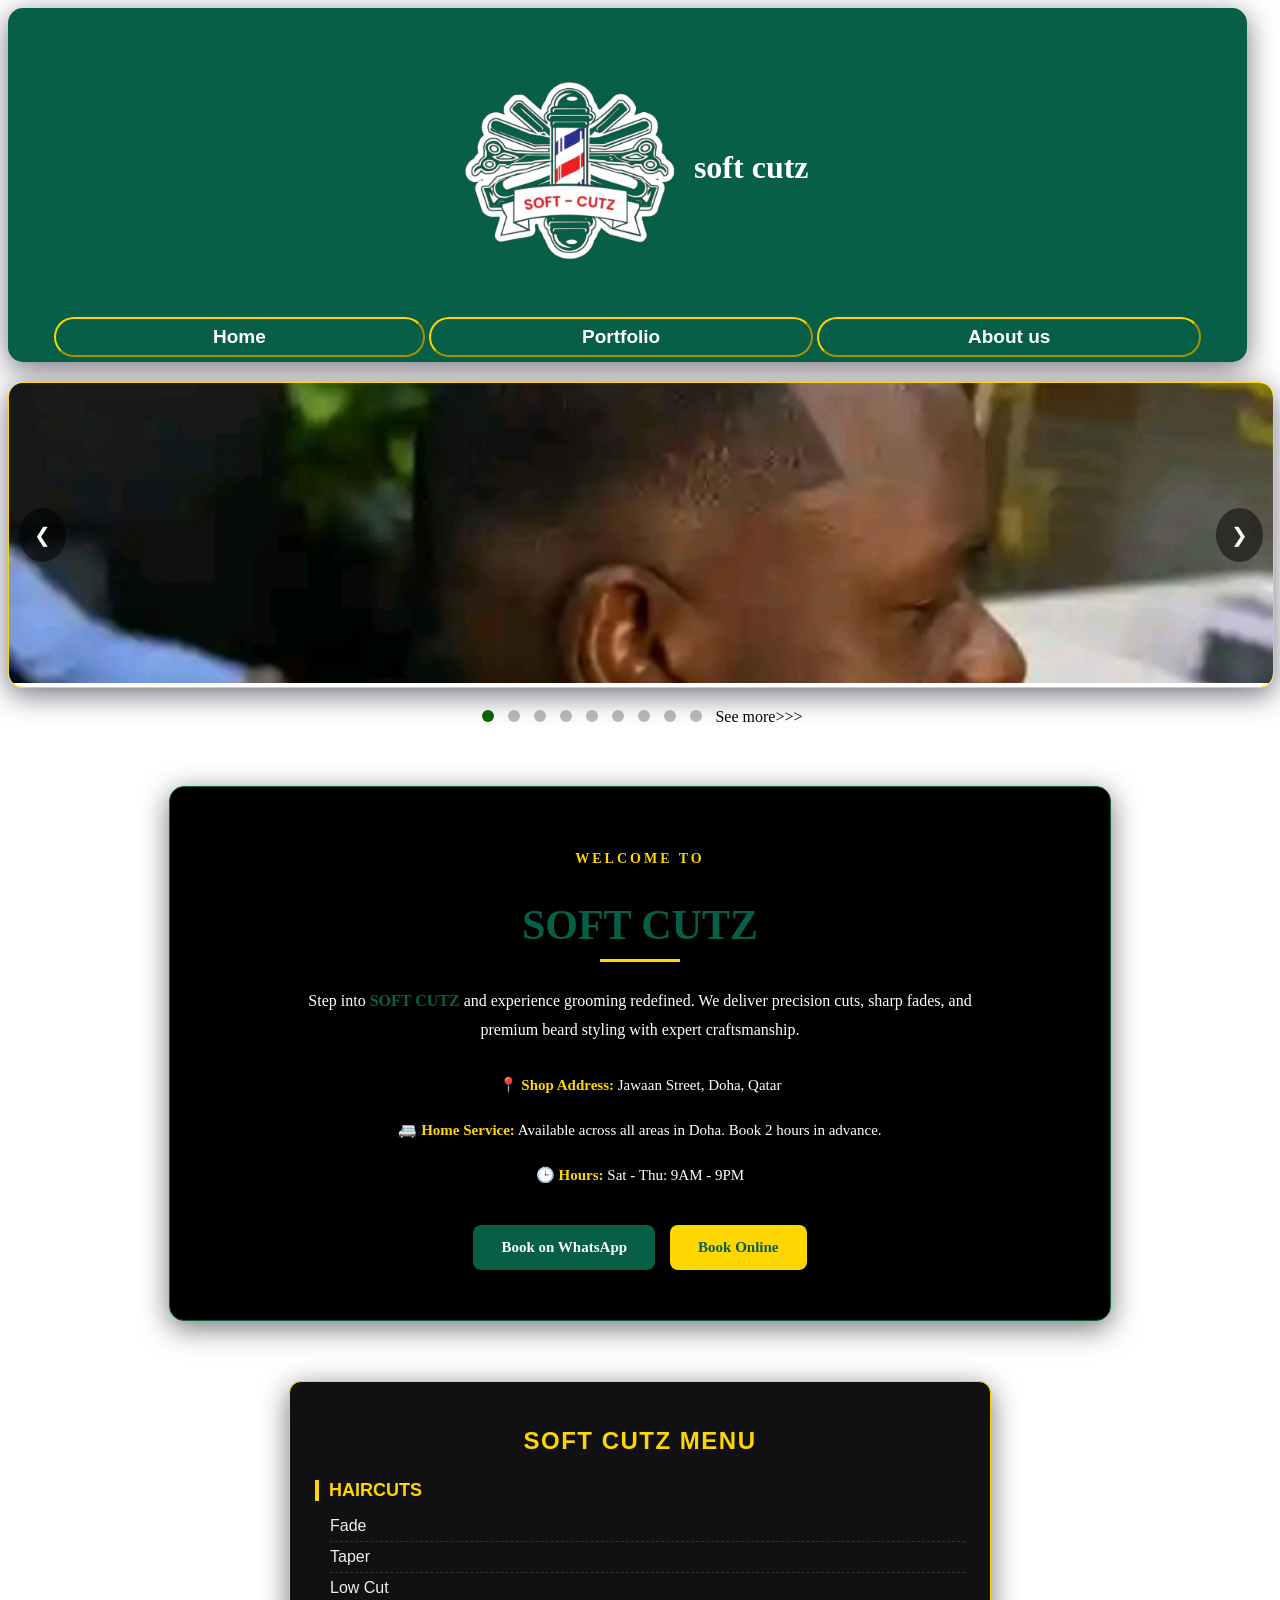
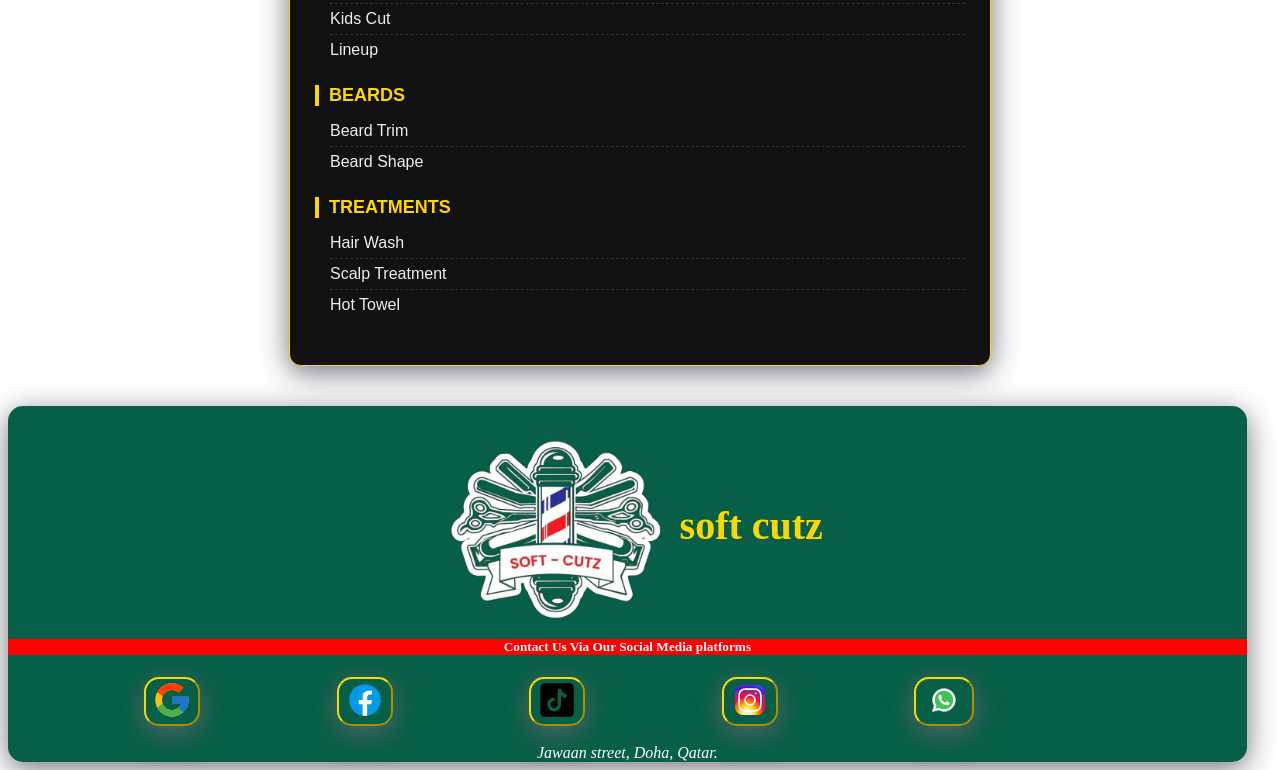
==== commit a32d1270: "Update WhatsApp booking link in index.html" ====
--- a/index.html
+++ b/index.html
@@ -103,7 +103,7 @@
   
   <div class="welcome-cta">
     <a href="https://wa.me/97466895643?text=Hi%20SOFT%20CUTZ,%20I%20want%20to%20book" class="btn-green" target="_blank">Book on WhatsApp</a>
-   <a href="https://wa.me/97412345678?text=Hi%20SOFT%20CUTZ,%20I%20want%20to%20book%20for:%20%0AName:%20%0ADate:%20%0ATime:%20%0AService:%20%0ALocation:%20Shop%20or%20Home" class="btn-gold" target="_blank">Book Online</a>
+   <a href="https://wa.me/97466895643?text=Hi%20SOFT%20CUTZ,%20I%20want%20to%20book%20for:%20%0AName:%20%0ADate:%20%0ATime:%20%0AService:%20%0ALocation:%20Shop%20or%20Home" class="btn-gold" target="_blank">Book Online</a>
   </div>
 </section>
   
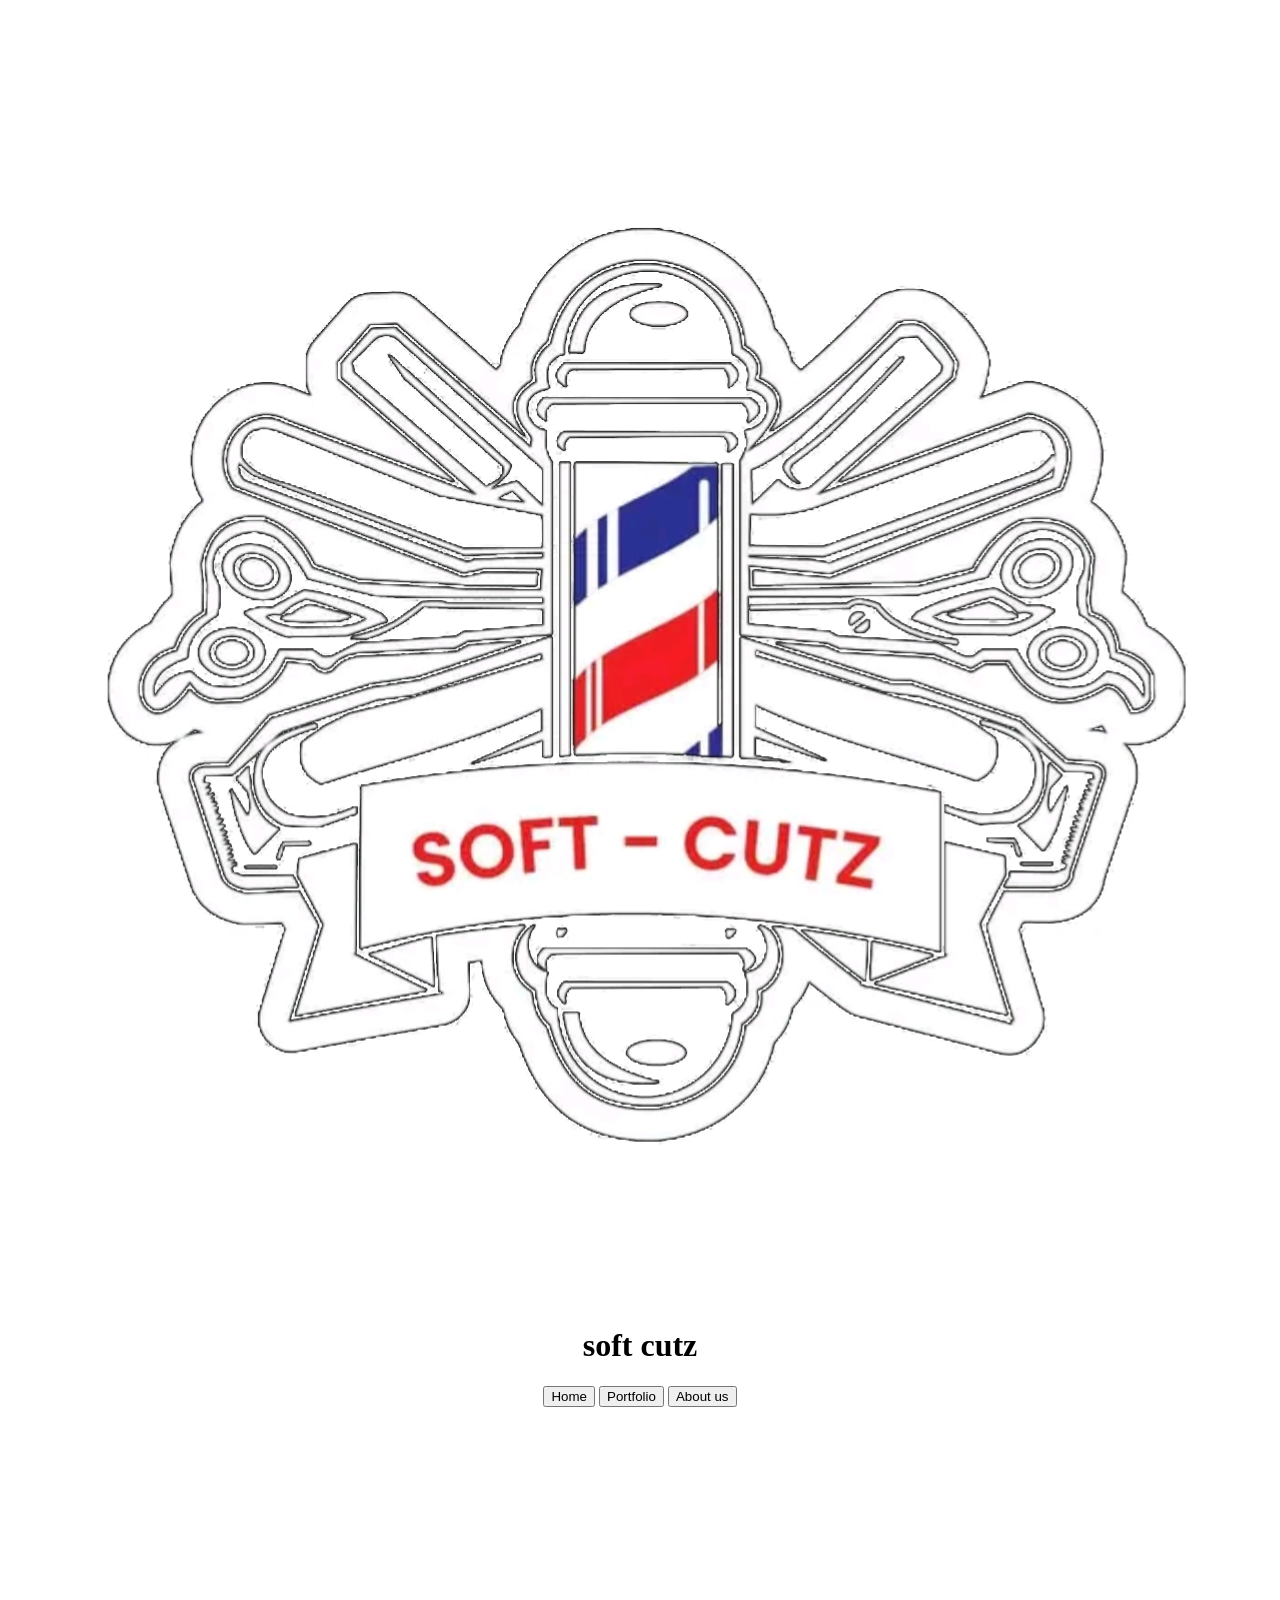
==== commit 39004b8d: "Add files via upload" ====
--- a/index.html
+++ b/index.html
@@ -3,6 +3,7 @@
 
 <head>
   <meta charset="UTF-8">
+  <meta name="google-site-verification" content="99n8vgR5C_XTmXkdtgO9KdzGfg_raTa5M6tYf5zHKf4" />
   <meta name="viewport" content="width=device-width, initial-scale=1.0">
   <meta http-equiv="X-UA-Compatible" content="ie=edge">
 <title>SOFT CUTZ Barbershop Doha | Precision Fades & Beard Styling</title>
@@ -34,8 +35,7 @@
       </p>
     </div>
     
-    
-  </header>
+    </header>
   <!-- CAROUSEL -->
   <div class="carousel">
     <div class="slides">
@@ -73,9 +73,6 @@
     <button class="btn prev" onclick="moveSlide(-1)">❮</button>
     <button class="btn next" onclick="moveSlide(1)">❯</button>
   </div>
-  
-  <div class="dots">
-    <span class="dot active" onclick="currentSlide(1)"></span>
     <span class="dot" onclick="currentSlide(2)"></span>
     <span class="dot" onclick="currentSlide(3)"></span>
     <span class="dot" onclick="currentSlide(1)"></span>
@@ -114,11 +111,12 @@
   <div class="softcutz-category">
     <h3>HAIRCUTS</h3>
     <ul>
-      <li>Fade</li>
-      <li>Taper</li>
+      <li>All Types Of Fade</li>
       <li>Low Cut</li>
-      <li>Kids Cut</li>
+      <li>Children haircut</li>
       <li>Lineup</li>
+      <li>Hair Design</li>
+      <li>Hair Coloring</li>
     </ul>
   </div>
 
@@ -126,7 +124,8 @@
     <h3>BEARDS</h3>
     <ul>
       <li>Beard Trim</li>
-      <li>Beard Shape</li>
+      <li>Beard Shave
+<li>Beard coloring</li>
     </ul>
   </div>
 
@@ -138,8 +137,21 @@
       <li>Hot Towel</li>
     </ul>
   </div>
+    <div class="softcutz-category">
+    <h3>DREADLOCKS</h3>
+    <ul>
+      <li>Starting Locs</li>
+      <li>Lock Retwist</li>
+      <li>Wash and Retwist</li>
+      <li>Interlock Retwist</li>
+      <li>Locs install</li>
+    </ul>
+  </div>
 </div>
-  
+</section>
+  
+
+
   <footer class="a">
     <div class="q">
       <h3 class="i" align="center">
@@ -182,7 +194,7 @@
         
       </section><br />
       <address align="center">
-     <a href="https://goo.gl/maps/NPgAgs3q3L9VC51N6?g_st=aw">   Jawaan street, Doha, Qatar.
+     <a href="https://goo.gl/maps/NPgAgs3q3L9VC51N6?g_st=aw">   Grand Regency Hotel, Jawaan street, Doha, Qatar.
       </address>
   
     </div>
@@ -193,4 +205,4 @@
 
 </body>
 
-</html>                               
+</html>                               
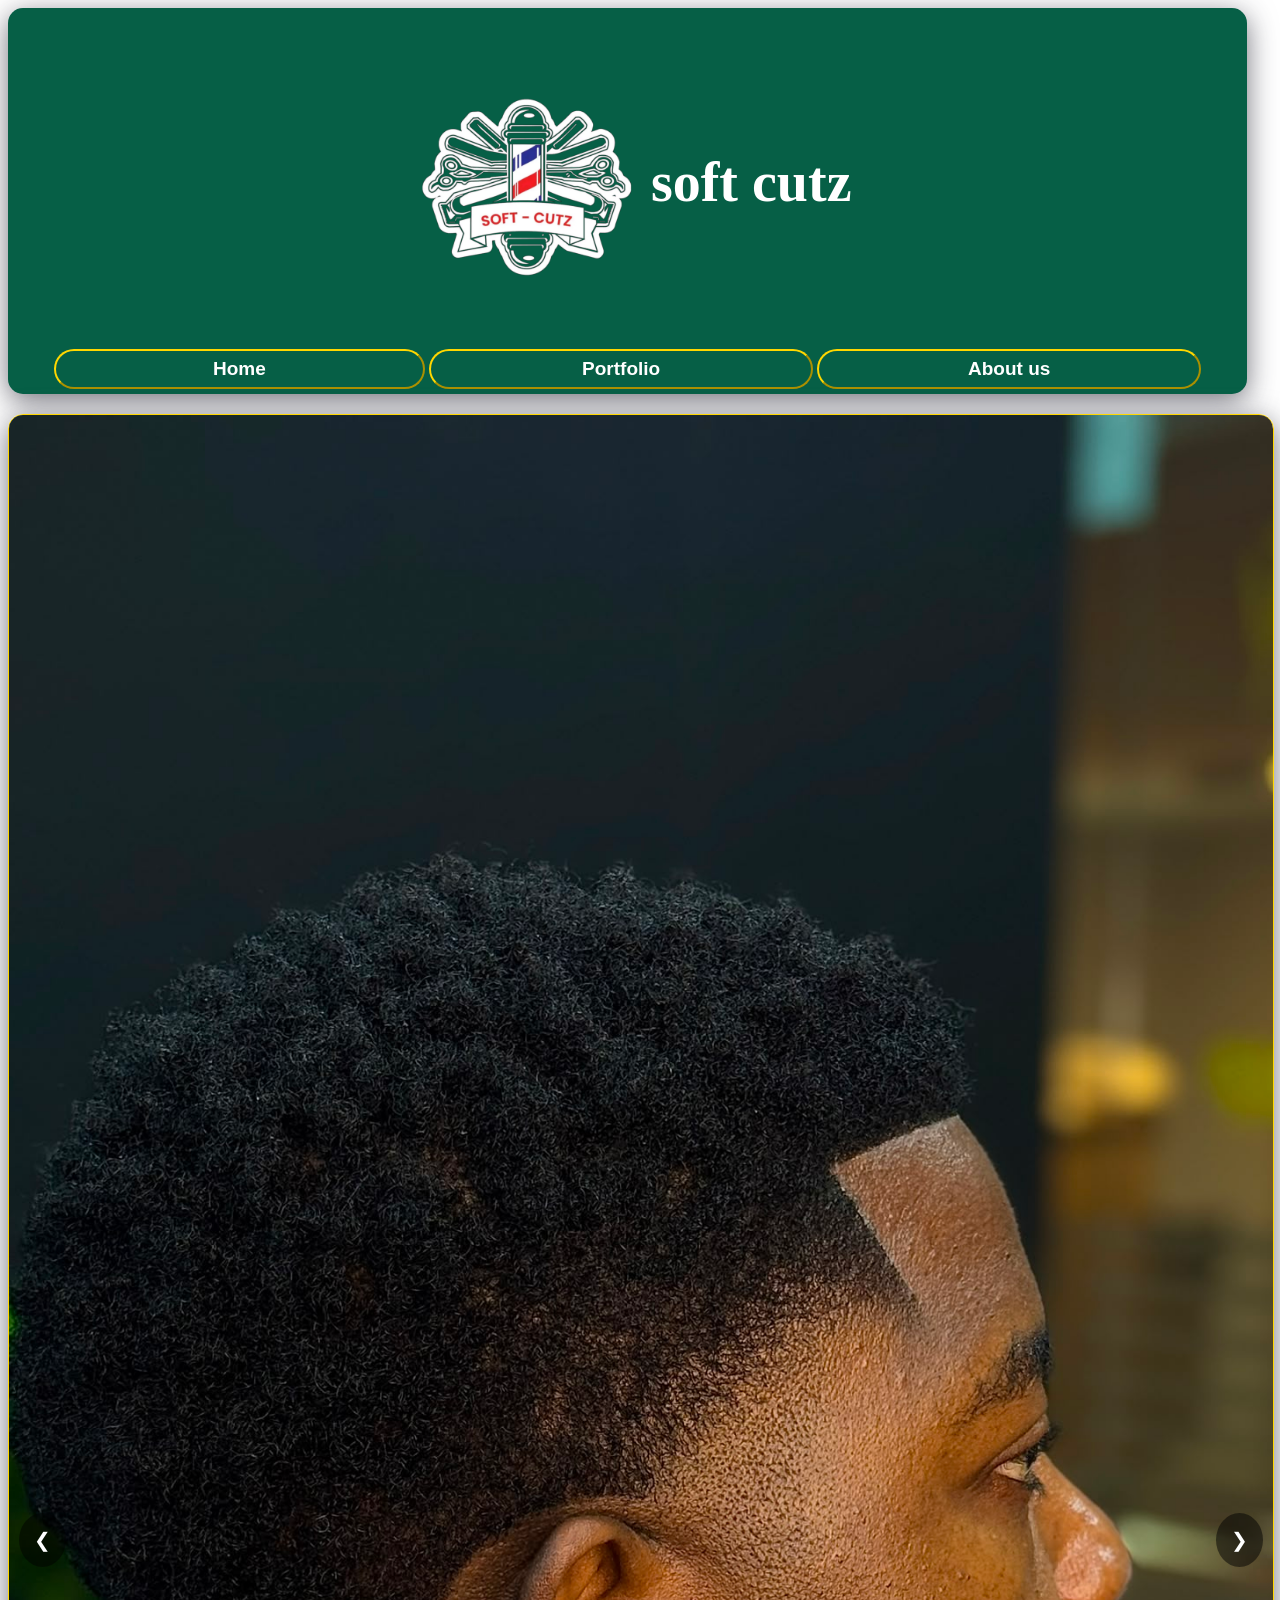
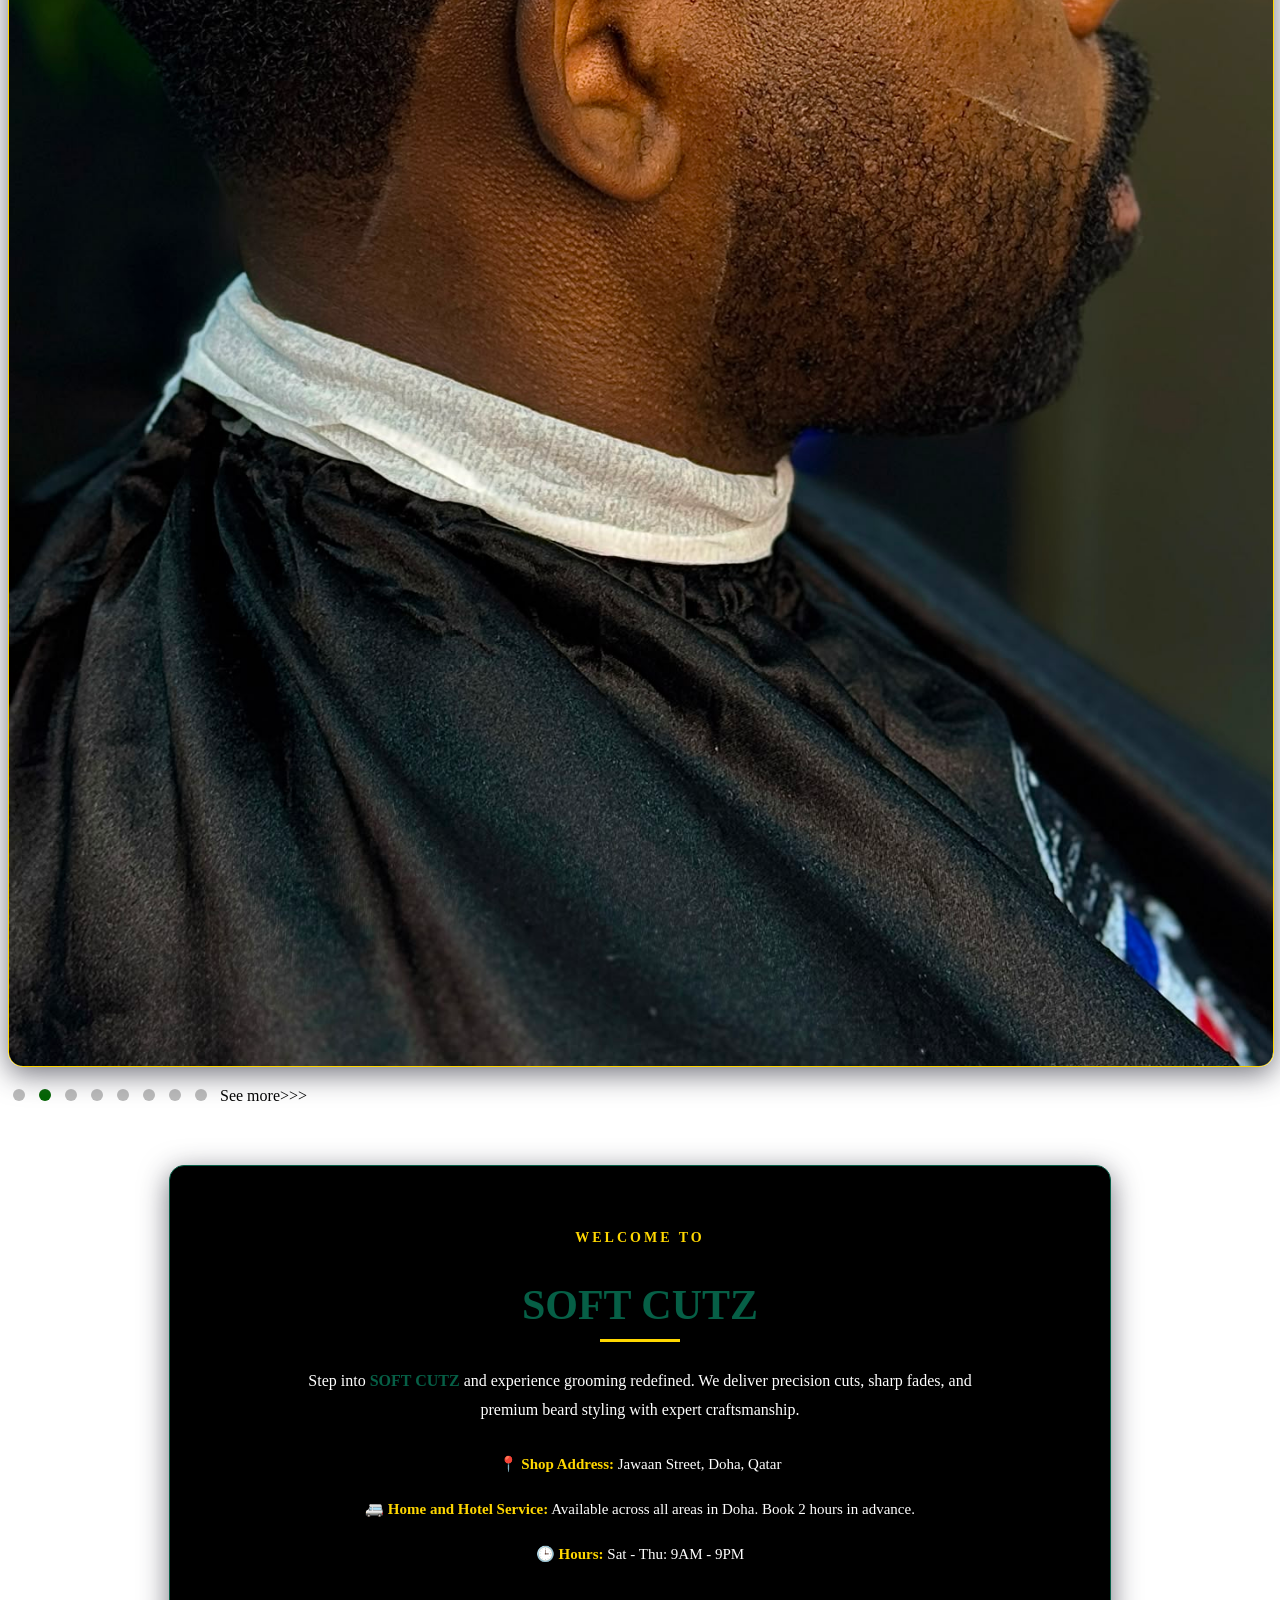
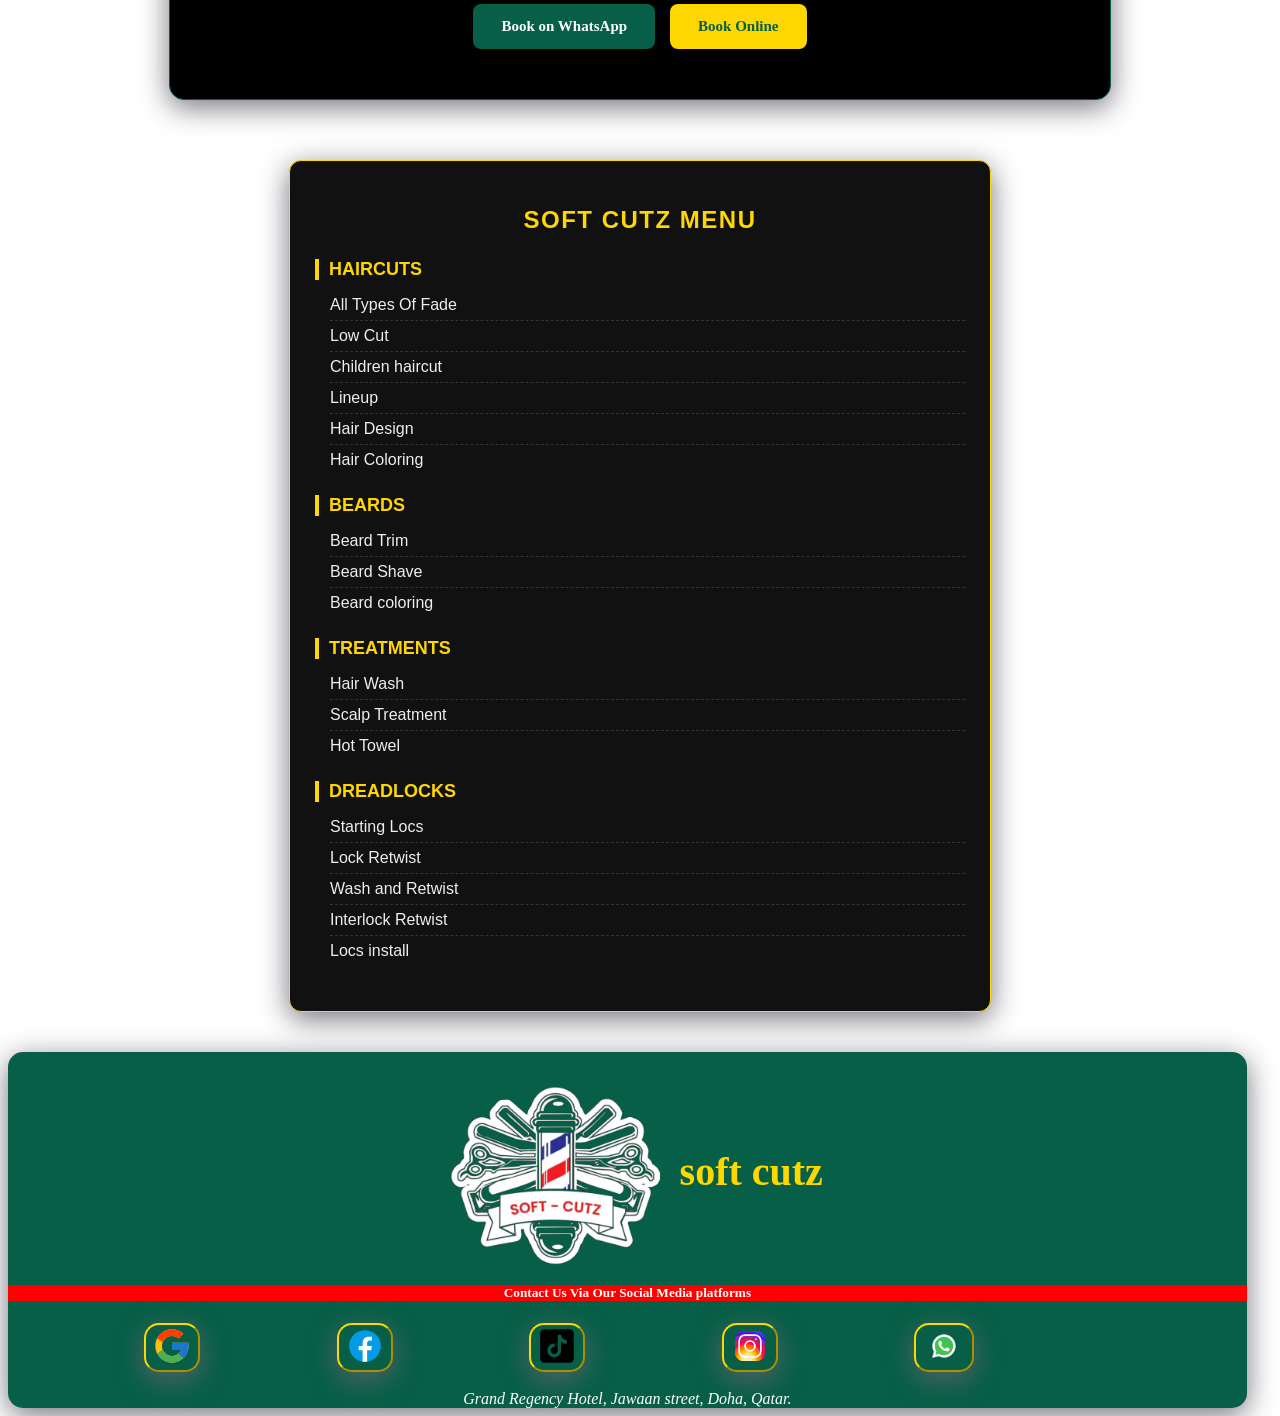
==== commit 3cca762a: "Change title and home service details Updated title and modified home service description." ====
--- a/index.html
+++ b/index.html
@@ -6,7 +6,7 @@
   <meta name="google-site-verification" content="99n8vgR5C_XTmXkdtgO9KdzGfg_raTa5M6tYf5zHKf4" />
   <meta name="viewport" content="width=device-width, initial-scale=1.0">
   <meta http-equiv="X-UA-Compatible" content="ie=edge">
-<title>SOFT CUTZ Barbershop Doha | Precision Fades & Beard Styling</title>
+<title>SOFT CUTZ</title>
 <meta name="description" content="Step into SOFT CUTZ in Doha. Luxury fades, hair colour, beard styling. Book via WhatsApp 97466895643. Open daily.">
   
   <link rel="stylesheet" href="hayzed.css">
@@ -94,7 +94,7 @@
   
   <div class="contact-info">
     <p><strong>📍 Shop Address:</strong> Jawaan Street, Doha, Qatar</p>
-    <p><strong>🚐 Home Service:</strong> Available across all areas in Doha. Book 2 hours in advance.</p>
+    <p><strong>🚐 Home and Hotel Service:</strong> Available across all areas in Doha. Book 2 hours in advance.</p>
     <p><strong>🕒 Hours:</strong> Sat - Thu: 9AM - 9PM </p>
   </div>
   
@@ -205,4 +205,4 @@
 
 </body>
 
-</html>                               +</html>                               
--- a/hayzed.css
+++ b/hayzed.css
@@ -0,0 +1,729 @@
+body {
+  background-color: white;
+  display: block;
+  position: sticky;
+}
+
+.a {
+  margin-top: px;
+  box-align: center;
+}
+
+.b {
+  background-color: #065F46;
+  
+  justify-content: center;
+  border-radius: 15px;
+  box-shadow: rgba(100, 100, 110, 0.9)0px 7px 29px 0px;
+  border-color: gold;
+  border-width: 3px;
+  height: 150%;
+  width: 98%;
+  box-align: center;
+}
+
+.c {
+  color: white;
+  font-family: times;
+font-size: 350%;
+}
+
+.g {
+  display: block;
+}
+
+.d {
+  background-color: #065F46;
+  width: 30%;
+  border-width: 2px;
+  height: 40px;
+  border-color: gold;
+  border-radius: 20px;
+  color: #fff;
+  font-weight: bolder;
+  font-size: 19px;
+  padding: 5px;
+  align-content: center;
+  justify-items: center;
+  justify-content: center;
+  margin-bottom: 5px;
+}
+
+.h {
+  width: 20%;
+  align: center;
+}
+
+.i {
+  color: gold;
+  font-family: Times;
+  font-size: 40px;
+  margin-bottom: -3%;
+}
+
+.e {
+  background-color: #065F46;
+  width: 31%;
+  border-width: 2px;
+  height: 40px;
+  border-color: gold;
+  border-radius: 20px;
+  color: #fff;
+  font-weight: bolder;
+  font-size: 19px;
+  padding: 5px;
+  align-content: center;
+  justify-items: center;
+  justify-content: center;
+  margin-bottom: 5px;
+}
+
+.f {
+  background-color: #065F46;
+  width: 31%;
+  border-width: 2px;
+  height: 40px;
+  border-color: gold;
+  border-radius: 20px;
+  color: #fff;
+  font-weight: bolder;
+  font-size: 19px;
+  padding: 5px;
+  align-content: center;
+  justify-items: center;
+  justify-content: center;
+  margin-bottom: 5px;
+}
+
+.carousel {
+  position: relative;
+  width: 100%;
+  margin: 20px auto;
+  overflow: hidden;
+  border-radius: 15px;
+  border: solid gold;
+  border-width: 1px;
+  box-shadow: rgba(100, 100, 110, 0.9)0px 7px 29px 0px;
+
+}
+
+.slides {
+  display: flex;
+  transition: transform 0.5s ease;
+}
+
+.slide {
+  min-width: 100%;
+;
+}
+
+.slide img {
+  width: 100%;
+  height: 100%;
+  object-fit: cover;
+}
+
+.btn {
+  position: absolute;
+  top: 50%;
+  transform: translateY(-50%);
+  background: rgba(0, 0, 0, 0.5);
+  color: white;
+  border: none;
+  padding: 15px;
+  cursor: pointer;
+  font-size: 20px;
+  border-radius: 50%;
+}
+
+.prev {
+  left: 10px;
+}
+
+.next {
+  right: 10px;
+}
+
+.dots {
+  text-align: center;
+  margin-top: 10px;
+}
+
+.dot {
+  height: 12px;
+  width: 12px;
+  margin: 0 5px;
+  background: #bbb;
+  border-radius: 50%;
+  display: inline-block;
+  cursor: pointer;
+}
+
+.dot.active {
+  background: #006400;
+}
+
+/* BODY */
+.container {
+  text-align: center;
+  padding: 40px 20px;
+}
+
+.n {
+  box-shadow: rgba(100, 100, 110, 0.9)0px 7px 29px 0px;
+  border: solid green;
+  border-width: 1px;
+  border-radius: 15px;
+  display: block;
+  background-position: center;
+  background-size: cover;
+  background-blend-mode: multiply;
+  z-index: 2;
+}
+
+.p {
+  font-family: 'Times New Roman', Times, serif;
+}
+
+hr {
+  border: none;
+  height: 1px;
+  background: #FFD700;
+  /* gold yellow */
+  margin: 10px 0;
+  width: 100%;
+  
+}
+
+a {
+  color: inherit;
+  text-decoration: none;
+}
+
+.icon svg {
+  fill: gold;
+  /* Soft Cutz green */
+  transition: 0.3s;
+  margin: 0 8px;
+}
+
+.icon:hover svg {
+  fill: #FFD700;
+  /* Gold on hover */
+  transform: scale(1.1);
+}
+
+.q {
+  background-color: #065F46;
+  display: inh;
+  justify-content: center;
+  border-radius: 15px;
+  box-shadow: rgba(100, 100, 110, 0.9)0px 7px 29px 0px;
+  border-color: gold;
+  border-width: 3px;
+  height: 150%;
+  width: 98%;
+  box-align: center;
+}
+
+.r {
+  background-color: #065F46;
+  border-radius: 15px;
+  border-color: gold;
+  box-shadow: rgba(100, 100, 110, 0.9)0px 7px 29px 0px;
+}
+
+.social {
+  justify-content: space-evenly;
+  display: flex;
+}
+
+.services {
+  background: #000000;
+  /* black background */
+  color: #FFFFFF;
+  /* white text */
+  padding: 40px 20px;
+  border: 2px solid #006400;
+  /* green border */
+  border-radius: 15px;
+  font-family: 'Arial', sans-serif;
+}
+
+.title {
+  text-align: center;
+  color: #FFFFFF;
+  background: #006400;
+  /* green title bar */
+  padding: 12px;
+  border-radius: 8px;
+  margin-bottom: 25px;
+  font-size: 24px;
+  letter-spacing: 3px;
+  text-transform: uppercase;
+  border: 1px solid #FFD700;
+  /* yellow outline */
+}
+
+.services-container {
+  display: flex;
+  justify-content: center;
+  gap: 25px;
+  flex-wrap: wrap;
+}
+
+.service-column {
+  flex: 1;
+  min-width: 280px;
+  border: 2px solid #FFD700;
+  /* yellow box around each column */
+  background: #0a0a0a;
+  /* slight off-black for contrast */
+  padding: 20px;
+  border-radius: 12px;
+  justify-content: center;
+}
+
+.service-column h3 {
+  color: #FFD700;
+  /* yellow headings */
+  text-align: center;
+  margin-bottom: 18px;
+  font-size: 20px;
+  border-bottom: 2px solid #006400;
+  /* green underline */
+  padding-bottom: 10px;
+  text-transform: uppercase;
+}
+
+.service-column ul {
+  list-style: none;
+  padding: 0;
+  margin: 0;
+}
+
+.service-column li {
+  padding: 8px 0;
+  font-size: 15px;
+  color: #FFFFFF;
+  border-bottom: 1px dotted #006400;
+  /* green dotted line */
+  transition: 0.3s;
+}
+
+.service-column li:hover {
+  color: #FFD700;
+  /* turns yellow on hover */
+  padding-left: 5px;
+}
+
+.service-column li:last-child {
+  border-bottom: none;
+}
+
+address {
+  color: white;
+}
+
+.softcutz-menu {
+  font-family: 'Helvetica', Arial, sans-serif;
+  max-width: 650px;
+  margin: 20px auto;
+  background: #111;
+  color: #eee;
+  padding: 25px;
+  border-radius: 12px;
+  border: 1px solid #ffd700;
+  box-shadow: rgba(100, 100, 110, 0.9)0px 7px 29px 0px;
+}
+
+.softcutz-menu h2 {
+  text-align: center;
+  color: #ffd700;
+  margin-bottom: 25px;
+  letter-spacing: 1.5px;
+}
+
+.softcutz-category {
+  margin-bottom: 20px;
+}
+
+.softcutz-category h3 {
+  color: #ffd700;
+  border-left: 4px solid #ffd700;
+  padding-left: 10px;
+  margin-bottom: 10px;
+  font-size: 18px;
+}
+
+.softcutz-category ul {
+  list-style: none;
+  padding-left: 15px;
+  margin: 0;
+}
+
+.softcutz-category li {
+  padding: 6px 0;
+  border-bottom: 1px dashed #333;
+}
+
+.softcutz-category li:last-child {
+  border-bottom: none;
+}
+
+.z {
+  text-align: center;
+  color: #fff;
+  background-color: red;
+}
+
+.whatsapp-book-btn {
+  display: flex;
+  align-items: center;
+  justify-content: center;
+  gap: 10px;
+  background: #25D366;
+  color: #111;
+  /* black text looks better on green */
+  padding: 14px;
+  border-radius: 10px;
+  text-decoration: none;
+  font-weight: bold;
+  font-size: 16px;
+  margin-top: 20px;
+  width: 100%;
+  box-sizing: border-box;
+  position: fixed;
+}
+
+.whatsapp-book-btn {
+  display: flex;
+  width: fit-content;
+  /* makes it shrink to content */
+  margin: 20px auto 0;
+  /* centers it */
+  /* ...rest of styles same as above */
+}
+
+.whatsapp-book-btn {
+  display: inline-flex;
+  /* <-- use inline-flex not fit */
+  align-items: center;
+  justify-content: center;
+  gap: 10px;
+  background: #25D366;
+  color: #111;
+  padding: 14px 24px;
+  /* padding left/right */
+  border-radius: 10px;
+  text-decoration: none;
+  font-weight: bold;
+  font-size: 16px;
+  margin: 20px auto 0;
+  /* auto centers it */
+}
+
+.whatsapp-book-btn {
+  display: flex;
+  align-items: center;
+  justify-content: center;
+  gap: 10px;
+  background: #25D366;
+  color: #111;
+  padding: 14px;
+  border-radius: 10px;
+  text-decoration: none;
+  font-weight: bold;
+  font-size: 16px;
+  margin-top: 20px;
+  width: 100%;
+  /* <-- This makes it full width */
+  box-sizing: border-box;
+  /* <-- Important so padding doesn't break it */
+}
+
+:root {
+  --sc-green: #065F46;
+  --sc-gold: #FFD700;
+  --sc-white: #FFFFFF;
+  --sc-text: #333;
+}
+
+.welcome-softcutz {
+  max-width: 900px;
+  margin: 60px auto;
+  padding: 50px 20px;
+  text-align: center;
+  background: black;
+  color: white;
+  border-radius: 15px;
+  border-color: #ffd700;
+  border-width: -1px;
+  display: block;
+  border: solid #065F47 1.5px;
+  box-shadow: rgba(100, 100, 110, 0.9)0px 7px 29px 0px;
+}
+
+
+
+.welcome-tag {
+  font-size: 14px;
+  letter-spacing: 3px;
+  color: var(--sc-gold);
+  font-weight: 600;
+  text-transform: uppercase;
+  margin-bottom: 8px;
+  
+}
+
+.welcome-softcutz h2 {
+  font-size: 42px;
+  font-weight: 800;
+  color: var(--sc-green);
+  margin-bottom: 10px;
+}
+
+.brand-line {
+  width: 80px;
+  height: 3px;
+  background: var(--sc-gold);
+  margin: 0 auto 25px auto;
+}
+
+.welcome-desc {
+  font-size: 16px;
+  line-height: 1.8;
+  color: #fff;
+  max-width: 700px;
+  margin: 0 auto 25px auto;
+}
+
+.welcome-desc strong {
+  color: var(--sc-green);
+}
+
+.contact-info {
+  margin: 25px 0 35px 0;
+  font-size: 15px;
+  line-height: 2;
+}
+
+.contact-info strong {
+  color: #ffd700;
+}
+
+.welcome-cta {
+  display: flex;
+  gap: 15px;
+  justify-content: center;
+  flex-wrap: wrap;
+}
+
+.btn-green,
+.btn-gold {
+  padding: 14px 28px;
+  border-radius: 8px;
+  text-decoration: none;
+  font-weight: 700;
+  font-size: 15px;
+  transition: 0.3s;
+}
+
+.btn-green {
+  background: var(--sc-green);
+  color: var(--sc-white);
+}
+
+.btn-green:hover {
+  opacity: 0.9;
+}
+
+.btn-gold {
+  background: var(--sc-gold);
+  color: var(--sc-green);
+}
+
+.btn-gold:hover {
+  opacity: 0.9;
+}
+
+@media (max-width: 768px) {
+  .welcome-softcutz h2 {
+    font-size: 32px;
+  }
+  
+  .welcome-softcutz {
+    padding: 40px 15px;
+  }
+}
+
+.pimg {
+  width: 100%;
+  background-color: white;
+  display: inline;
+  box-shadow: rgba(100, 100, 110, 0.9)0px 7px 29px 0px;
+  justify-content: center;
+}
+
+.y {
+  width: 45%;
+  gap: 5px;
+  padding: 2px;
+  border-radius: 8px;
+  border: solid 1px #065f47;
+  margin: 2px;
+  box-shadow: rgba(100, 100, 110, 0.9)0px 7px 29px 0px;
+  max-height: 150px;
+}
+
+.my {
+  color: #fff;
+  background-color: darkgoldenrod;
+  border-radius: 5px;
+  text-align: center;
+  box-shadow: rgba(100, 100, 110, 0.9)0px 7px 29px 0px;
+}
+
+.port {
+  background-color: darkgoldenrod;
+  display: inh;
+  justify-content: center;
+  border-radius: 15px;
+  box-shadow: rgba(100, 100, 110, 0.9)0px 7px 29px 0px;
+  border-color: gold;
+  border-width: 3px;
+  height: 150%;
+  width: 98%;
+  box-align: center;
+}
+
+.am {
+  background-color: darkgoldenrod;
+  width: 31%;
+  border-width: 2px;
+  height: 40px;
+  border-color: #065f47;
+  border-radius: 20px;
+  color: #fff;
+  font-weight: bolder;
+  font-size: 19px;
+  padding: 5px;
+  align-content: center;
+  justify-items: center;
+  justify-content: center;
+  margin-bottom: 5px;
+}
+
+.go {
+  background-color: darkgoldenrod;
+  display: inh;
+  justify-content: center;
+  border-radius: 15px;
+  box-shadow: rgba(100, 100, 110, 0.9)0px 7px 29px 0px;
+  border-color: #065f47;
+  border-width: 3px;
+  height: 150%;
+  width: 98%;
+  box-align: center;
+}
+.do{
+  width: 20%;
+  align: center;}
+.to{
+  color: #065f47;
+font-family: Times;
+font-size: 40px;
+margin-bottom: -3%;
+}
+.so{
+  background-color: darkgoldenrod;
+  border-radius: 15px;
+  border-color: #065f47;
+  box-shadow: rgba(100, 100, 110, 0.9)0px 7px 29px 0px;
+}
+.at{
+  color: #fff;
+  background-color: #785245;
+  border-radius: 5px;
+  text-align: center;
+  box-shadow: rgba(100, 100, 110, 0.9)0px 7px 29px 0px;
+  
+}
+.about-softcutz, .about-softcutz-story {
+  max-width: 900px;
+  margin: 60px auto;
+  padding: 50px 20px;
+  text-align: center;
+  background: #000;
+  color: white;
+  border: solid 1px green;
+  box-shadow: rgba(100, 100, 110, 0.9)0px 7px 29px 0px;
+  border-radius: 10px;
+}
+
+.about-softcutz h2, .about-softcutz-story h2 {
+  font-size: 36px;
+  font-weight: 800;
+  color: #065F46; /* your green */
+  margin-bottom: 10px;
+}
+
+.brand-line {
+  width: 80px;
+  height: 3px;
+  background: #FFD700; /* your gold */
+  margin: 0 auto 25px auto;
+}
+
+.about-softcutz p, .about-softcutz-story p {
+  font-size: 16px;
+  line-height: 1.9;
+  color: #fff;
+  max-width: 750px;
+  margin: 0 auto 18px auto;
+}
+
+.about-softcutz strong, .about-softcutz-story strong {
+  color: #065F46;
+}
+
+.signature {
+  font-style: italic;
+  color: #065F46;
+  font-weight: 700;
+  margin-top: 20px;
+}
+.is{background-color: #785245;
+  width: 31%;
+  border-width: 2px;
+  height: 40px;
+  border-color: #FFD700;
+  border-radius: 20px;
+  color: #fff;
+  font-weight: bolder;
+  font-size: 19px;
+  padding: 5px;
+  align-content: center;
+  justify-items: center;
+  justify-content: center;
+  margin-bottom: 5px;
+  
+}
+.it{
+  background-color: #785245;
+  border-radius: 15px;
+  border-color: #065f47;
+  box-shadow: rgba(100, 100, 110, 0.9)0px 7px 29px 0px;
+}
+.an{
+      background-color: #785245;
+
+  border-radius: 15px;
+  border-color: #065f47;
+  box-shadow: rgba(100, 100, 110, 0.9)0px 7px 29px 0px;
+}
+.ceo{
+  width : 40%;
+  border: solid 1px #785245;
+  border-radius: 10%;
+}
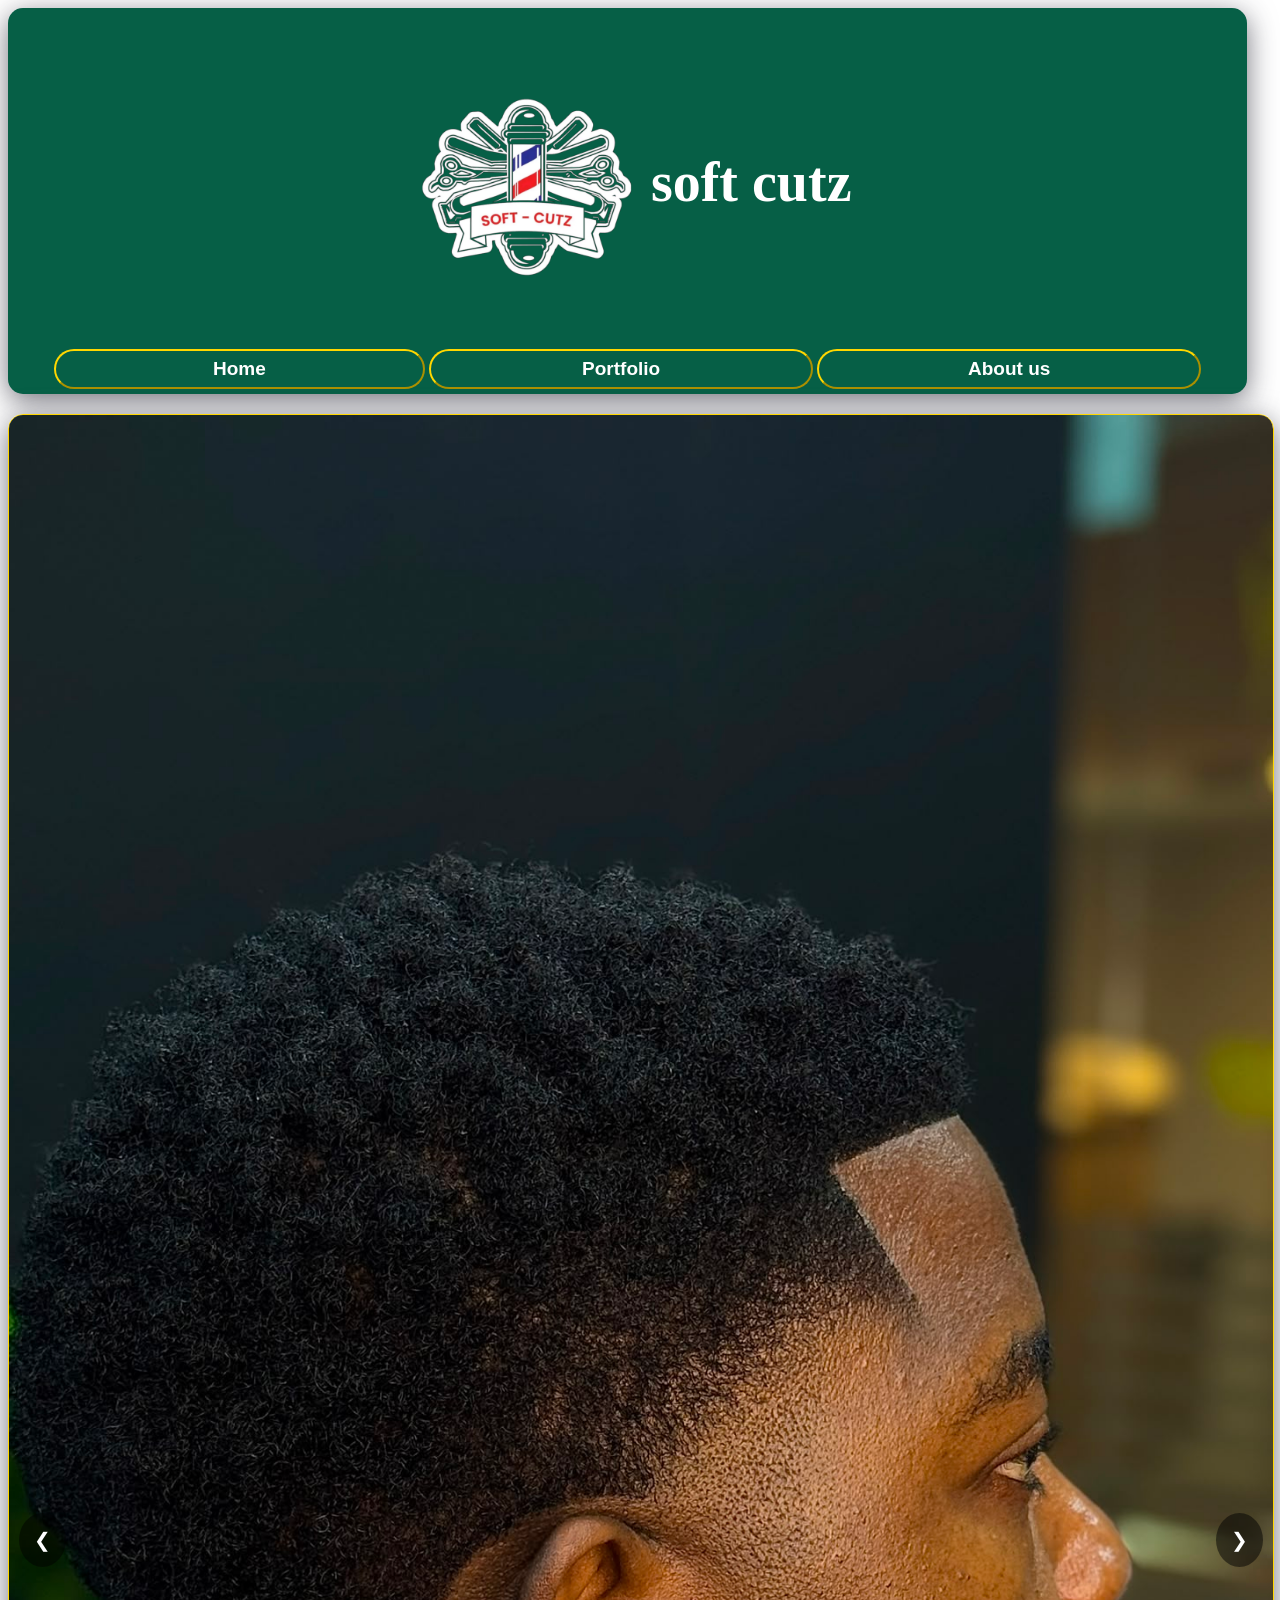
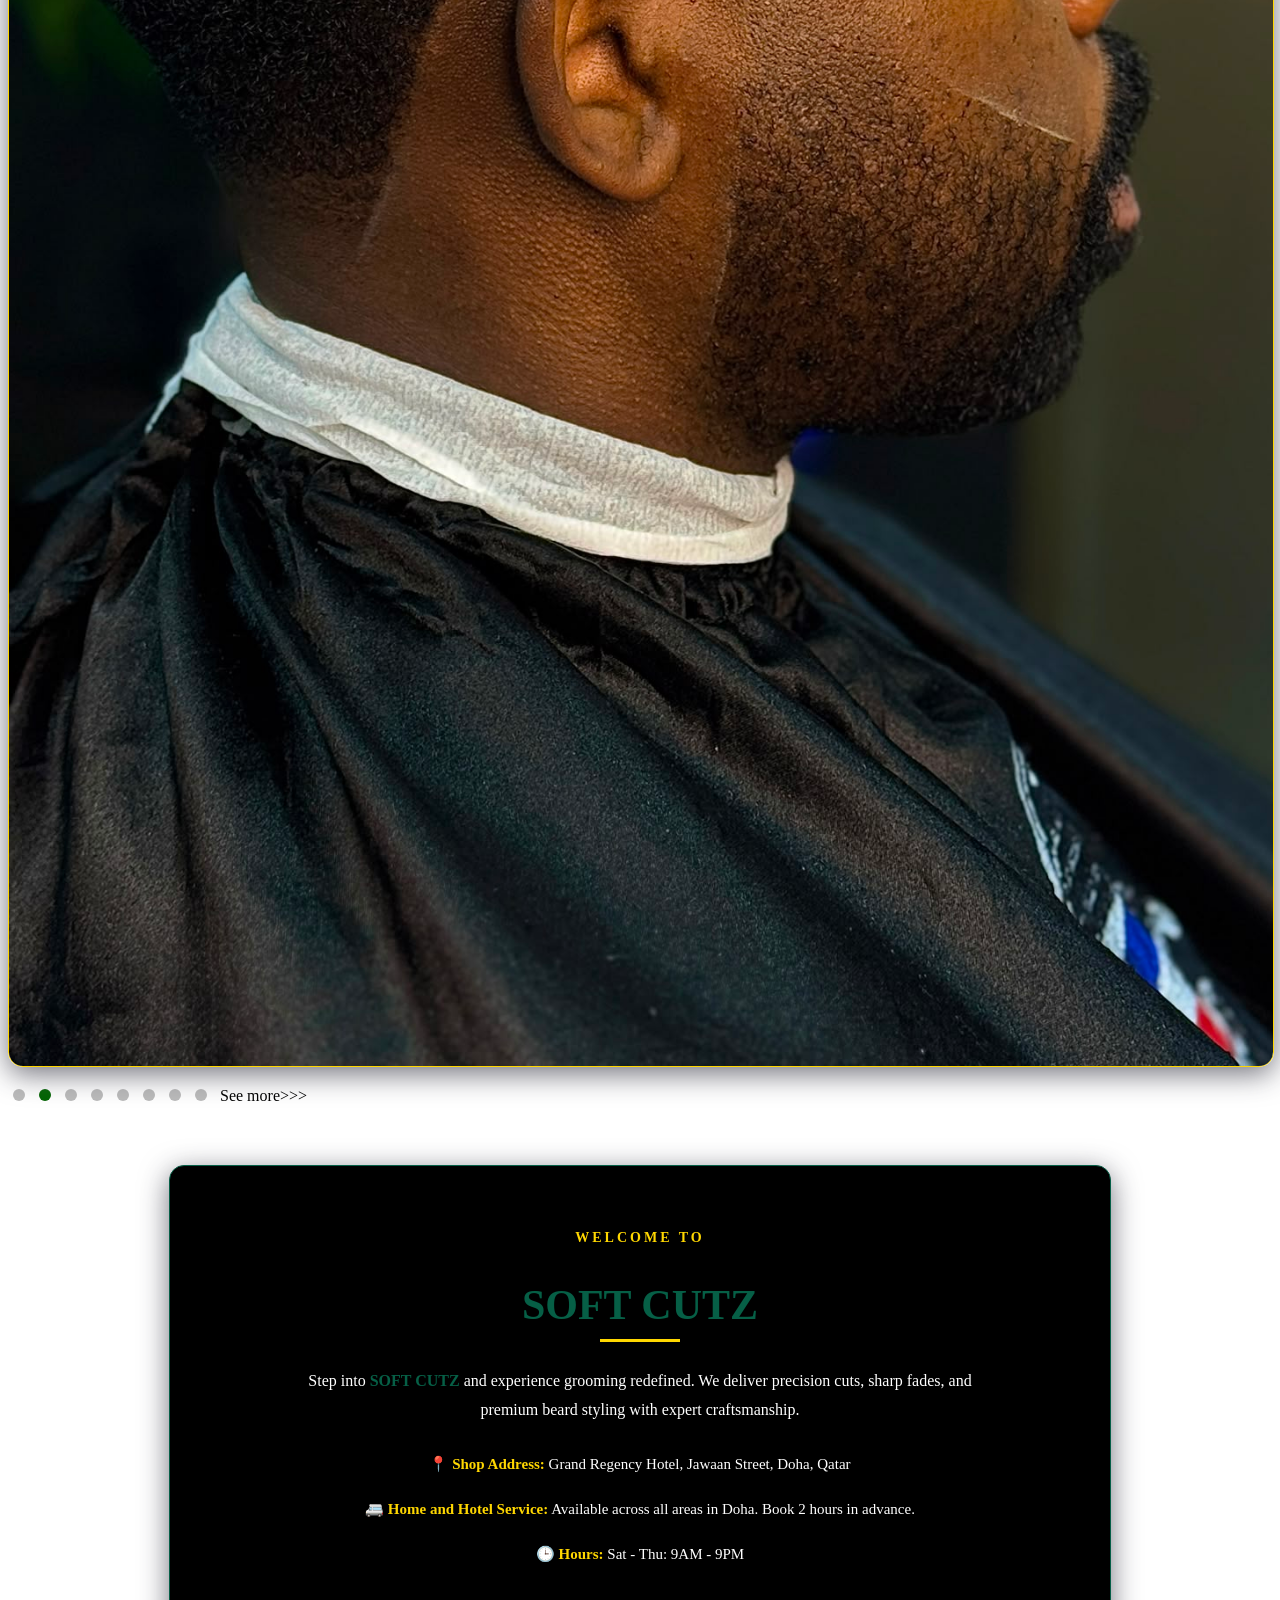
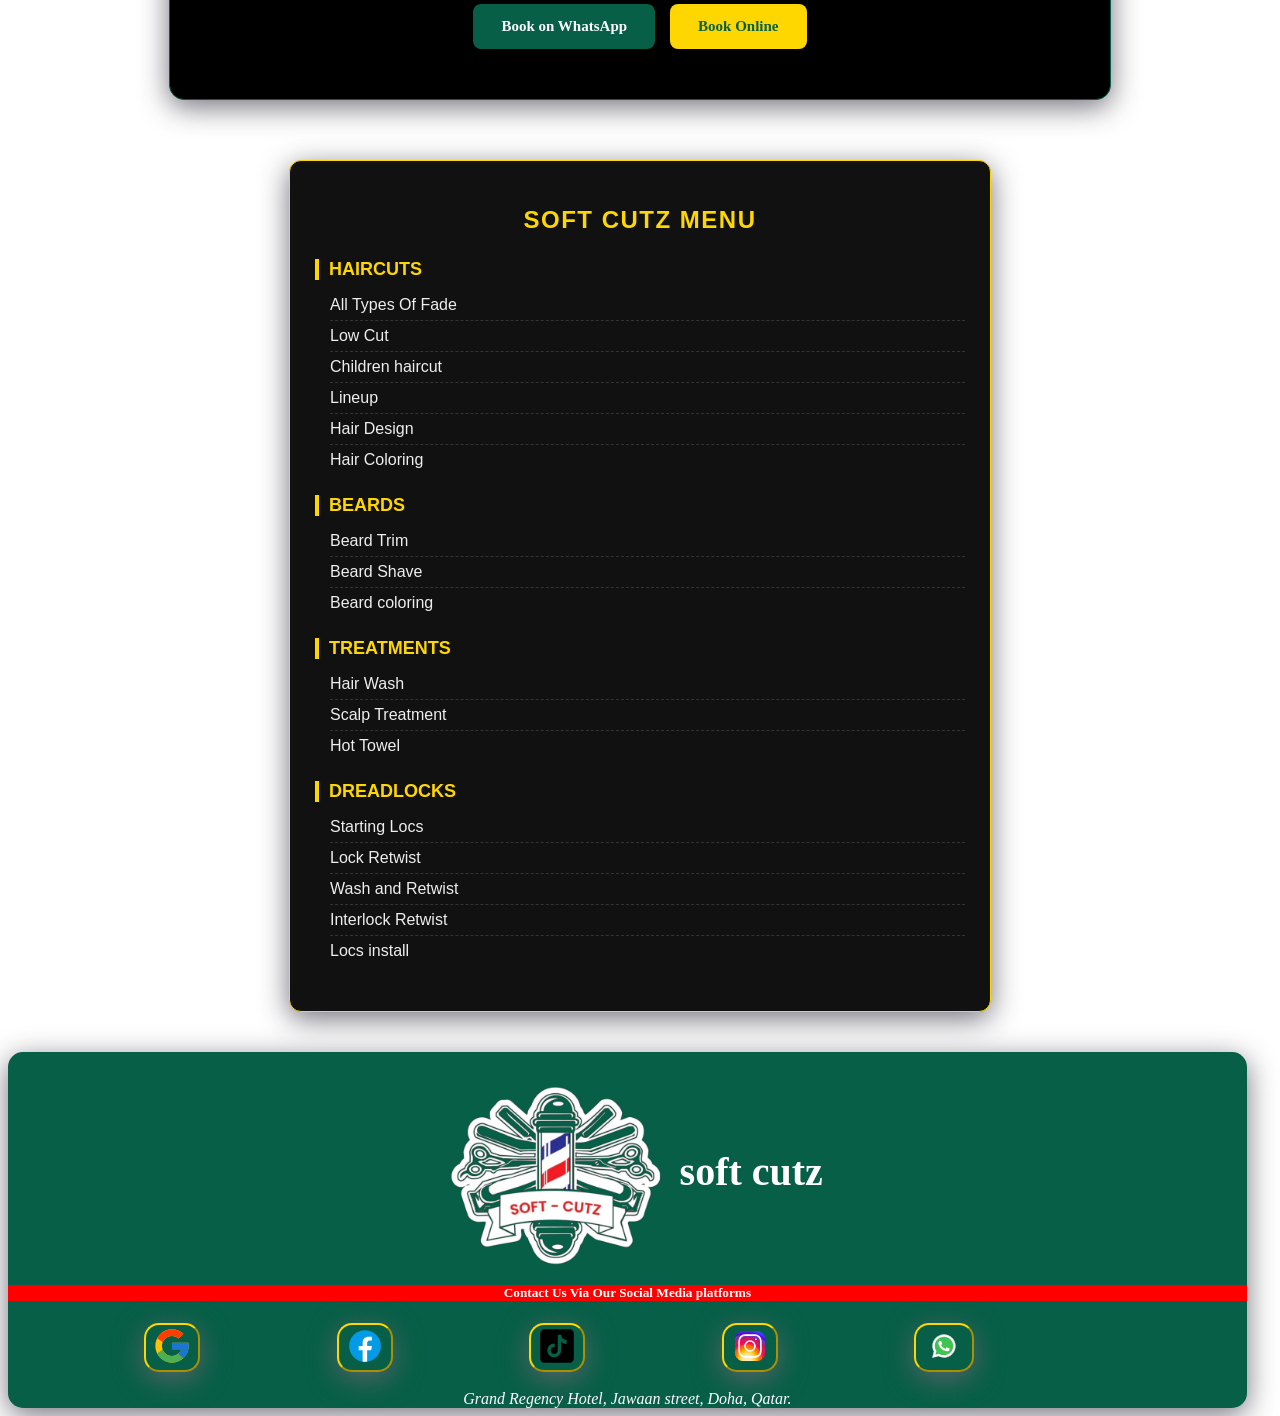
==== commit 547a8858: "Update shop address in contact information" ====
--- a/index.html
+++ b/index.html
@@ -93,7 +93,7 @@
   </p>
   
   <div class="contact-info">
-    <p><strong>📍 Shop Address:</strong> Jawaan Street, Doha, Qatar</p>
+    <p><strong>📍 Shop Address:</strong> Grand Regency Hotel, Jawaan Street, Doha, Qatar</p>
     <p><strong>🚐 Home and Hotel Service:</strong> Available across all areas in Doha. Book 2 hours in advance.</p>
     <p><strong>🕒 Hours:</strong> Sat - Thu: 9AM - 9PM </p>
   </div>
--- a/hayzed.css
+++ b/hayzed.css
@@ -55,7 +55,7 @@
 }
 
 .i {
-  color: gold;
+  color: white;
   font-family: Times;
   font-size: 40px;
   margin-bottom: -3%;
@@ -630,7 +630,7 @@
   width: 20%;
   align: center;}
 .to{
-  color: #065f47;
+  color: white;
 font-family: Times;
 font-size: 40px;
 margin-bottom: -3%;
@@ -726,4 +726,4 @@
   width : 40%;
   border: solid 1px #785245;
   border-radius: 10%;
-}+}
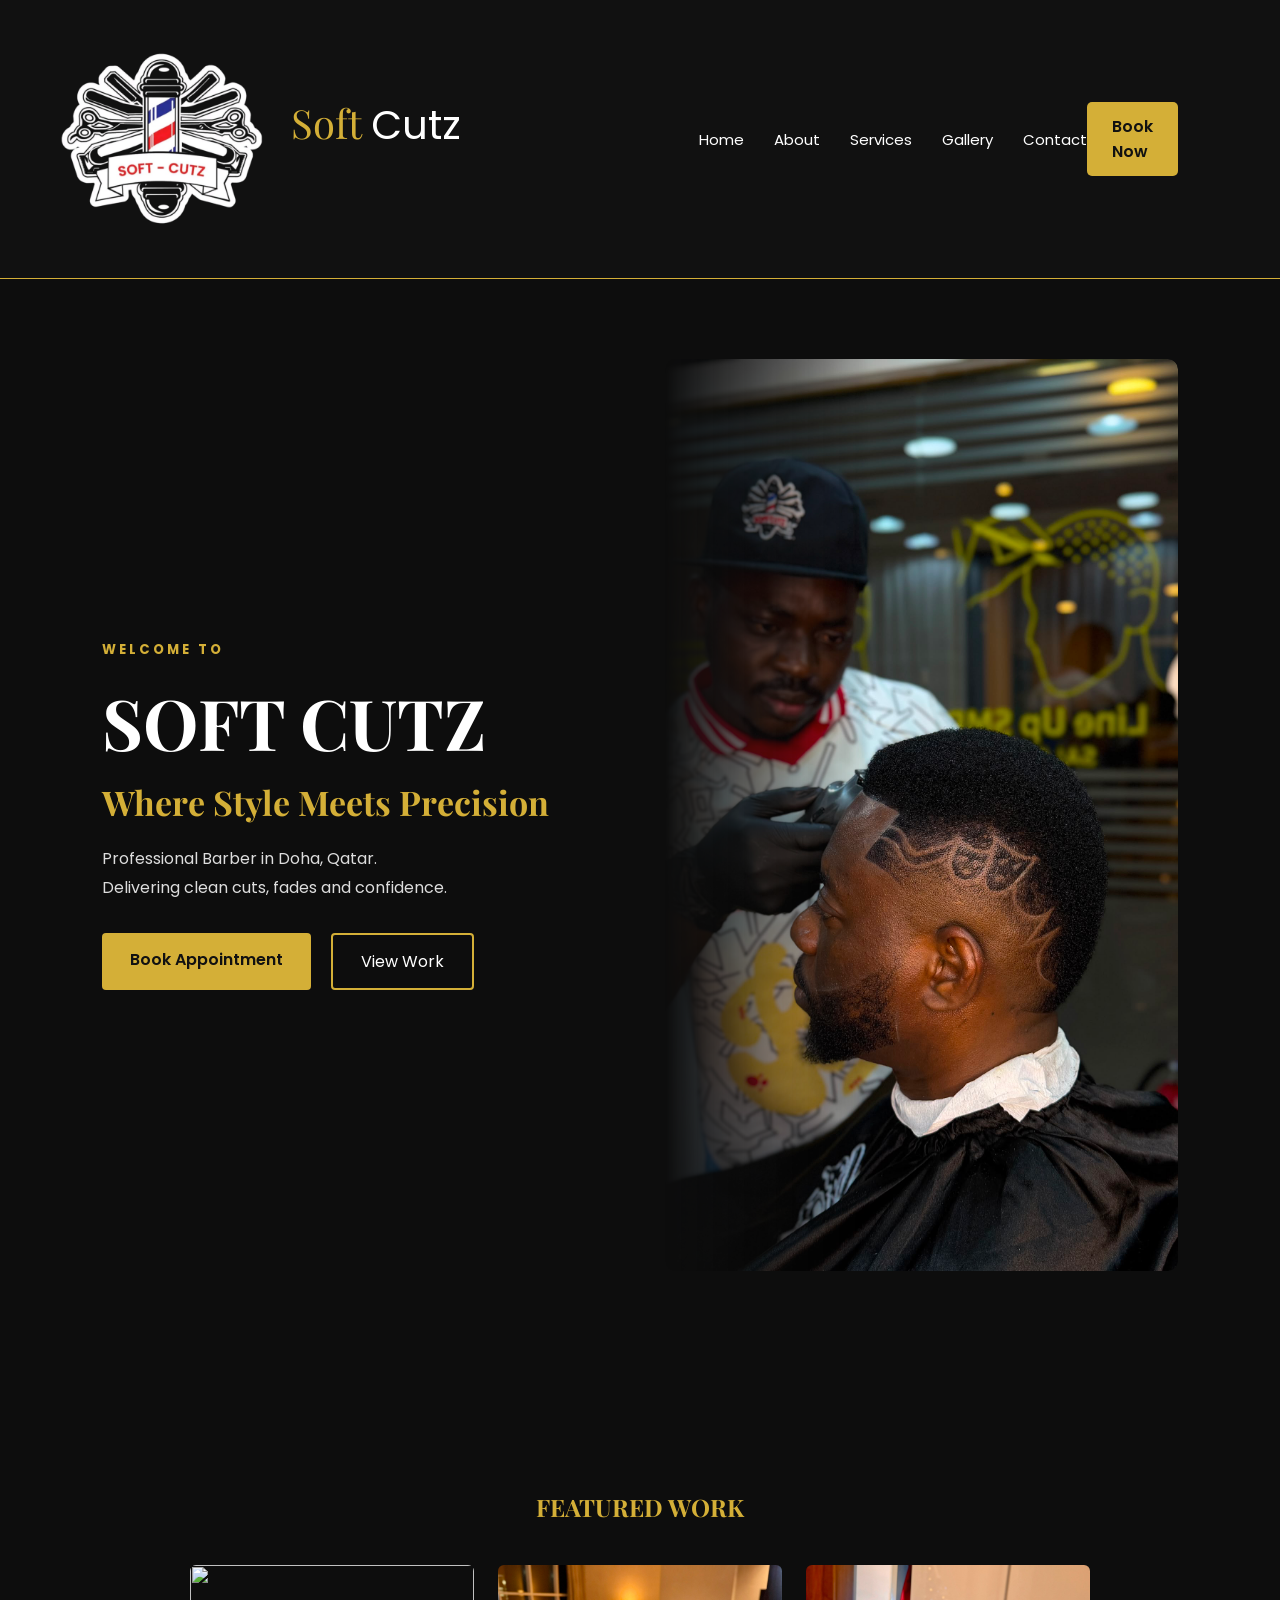
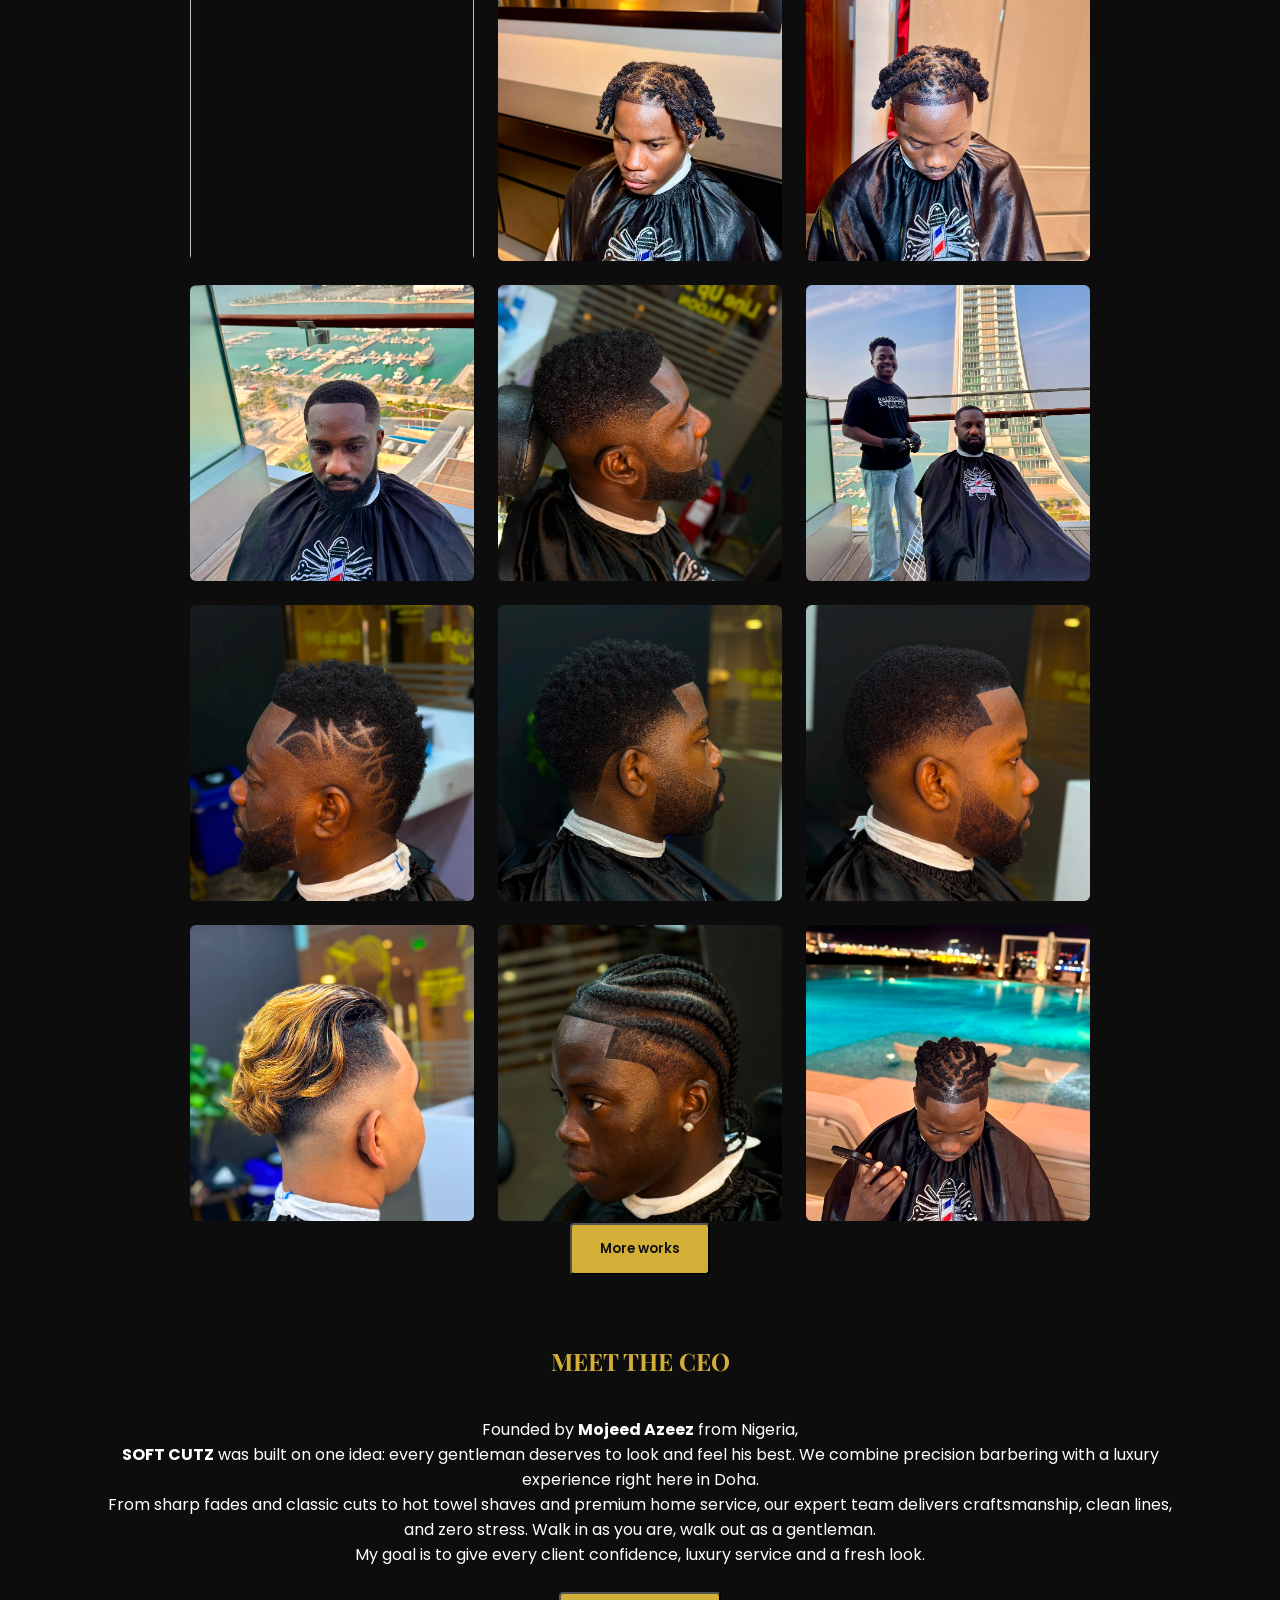
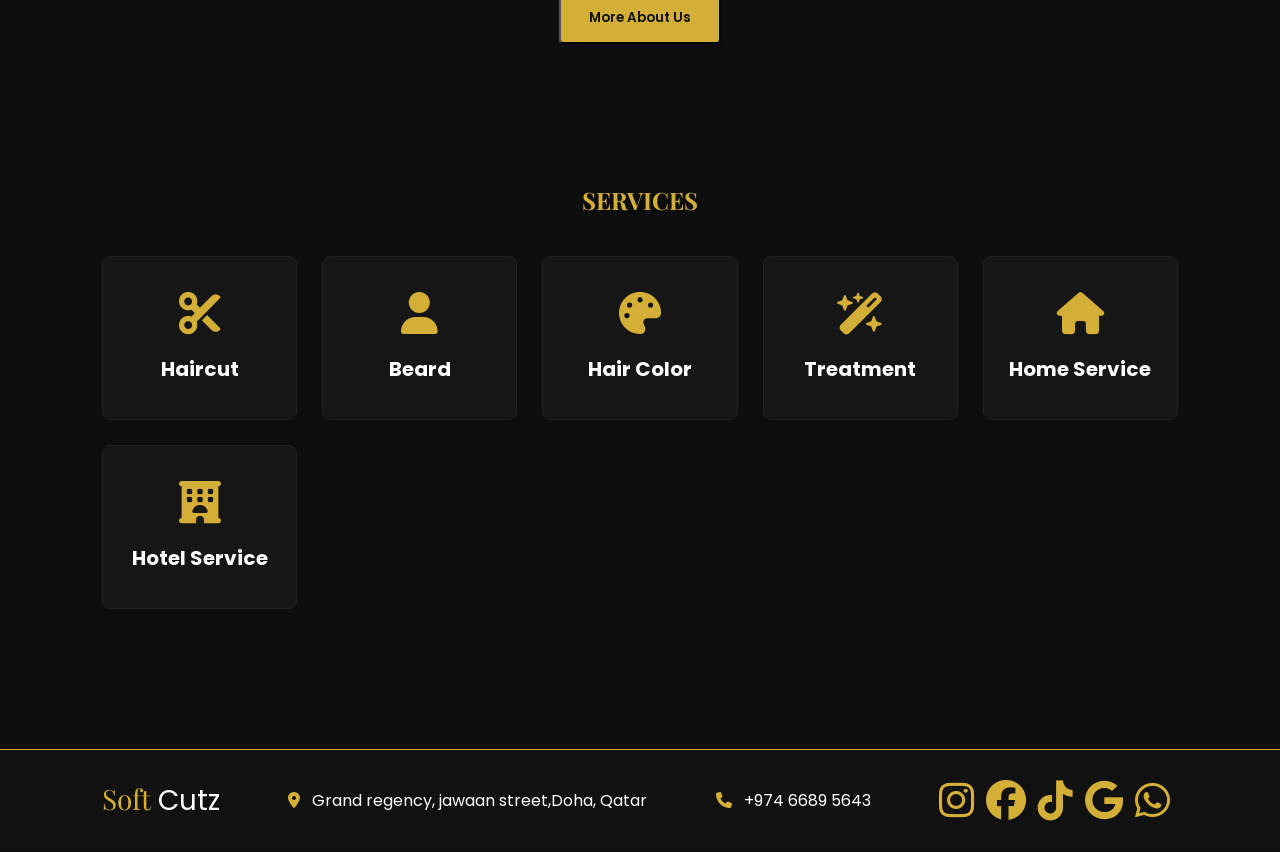
==== commit fa6936ab: "Add files via upload" ====
--- a/index.html
+++ b/index.html
@@ -1,208 +1,240 @@
 <!DOCTYPE html>
 <html lang="en">
-
 <head>
-  <meta charset="UTF-8">
+  <meta name="google-site-verification" content="uQ43yvA5ygwVd1soudUUge4TtL3n4eYVlNyT4_eTIp4" />
   <meta name="google-site-verification" content="99n8vgR5C_XTmXkdtgO9KdzGfg_raTa5M6tYf5zHKf4" />
-  <meta name="viewport" content="width=device-width, initial-scale=1.0">
-  <meta http-equiv="X-UA-Compatible" content="ie=edge">
-<title>SOFT CUTZ</title>
-<meta name="description" content="Step into SOFT CUTZ in Doha. Luxury fades, hair colour, beard styling. Book via WhatsApp 97466895643. Open daily.">
+<meta charset="UTF-8">
+<meta name="viewport" content="width=device-width, initial-scale=1.0">
+
+<title>Soft Cutz Barber</title>
+
+<link rel="stylesheet" href="style.css">
+
+<link rel="preconnect" href="https://fonts.googleapis.com">
+<link rel="preconnect" href="https://fonts.gstatic.com" crossorigin>
+
+<link href="https://fonts.googleapis.com/css2?family=Playfair+Display:wght@700&family=Poppins:wght@300;400;500;600&display=swap" rel="stylesheet">
+
+<link rel="stylesheet"
+href="https://cdnjs.cloudflare.com/ajax/libs/font-awesome/6.5.2/css/all.min.css">
+
+</head>
+
+<body>
+
+<header>
+
+<div class="logo">
+   <img src="logo.png" alt="" class="dot" align="middle" width="30%"/>
+Soft <span>Cutz</span>
+</div>
+
+<nav>
+
+<a href="index.html" active>Home</a>
+<a href="about.html">About</a>
+<a href="services.html">Services</a>
+<a href="portfolio.html">Gallery</a>
+<a href="#footer">Contact</a>
+
+</nav>
+
+
+<a href="http://wa.me/97466895643" class="btn">Book Now</a>
+</header>
+<section class="hero">
+
+<div class="hero-text">
+
+<h5>WELCOME TO</h5>
+
+<h1>SOFT CUTZ</h1>
+
+<h2>Where Style Meets Precision</h2>
+
+<p>
+Professional Barber in Doha, Qatar.<br>
+Delivering clean cuts, fades and confidence.
+</p>
+
+<div class="hero-buttons">
+
+<a href="http://wa.me/97466895643"class="gold-btn">Book Appointment</a>
+
+<a href="portfolio.html" class="outline-btn">View Work</a>
+
+</div>
+
+</div>
+
+<div class="hero-image">
+
+<img src="haircut19.jpg">
+
+</div>
+
+</section>
+
+<section class="gallery">
+
+
+<section class="gallery" id="portfolio">
+
+<h2>FEATURED WORK</h2>
+
+<div class="gallery-grid">
+
+<img src="haircut.jpg">
+<img src="haircut2.jpg">
+<img src="haircut3.jpg">
+<img src="haircut4.jpg">
+<img src="haircut5.jpg">
+<img src="haircut6.jpg">
+<img src="haircut7.jpg">
+<img src="haircut8.jpg">
+<img src="haircut9.jpg">
+<img src="haircut10.jpg">
+<img src="haircut11.jpg">
+<img src="haircut12.jpg" alt="" />
+</div>
+<center>
+<a href="portfolio.html"><button class="gold-btn"> More works</button></a>
+</center>
+</section>
+
+<section class="about-text">
+  <center>
+  <h2>MEET THE CEO</h2>
+<p>
+
   
-  <link rel="stylesheet" href="hayzed.css">
-
-</head>
-
-<body>
-  <header class="a">
-    
-    <div class="b" align="center">
-
-      <br>
-      <h1 class="c" align="center">
-        <!--Tab to edit--><img src="logo.png" alt="logo" class="h" align="center">soft cutz
-      </h1>
-      <p class="g" align="center">
-        <!--Tab to edit--><button class="d">Home
-          <!--Tab to edit-->
-        </button>
-        <a href="portfolio.html"><button class="e">
-          <!--Tab to edit-->Portfolio
-        </button></a>
-        <a href="about.html"><button class="f">
-          <!--Tab to edit-->About us
-        </button></a>
-      </p>
-    </div>
-    
-    </header>
-  <!-- CAROUSEL -->
-  <div class="carousel">
-    <div class="slides">
-      <div class="slide">
-        <img src="haircut3.jpg" alt="Haircut 1">
-        
-      </div>
-      <div class="slide">
-        <img src="haircut8.jpg" alt="Haircut2">
-      </div>
-      <div class="slide">
-        <img src="haircut1.jpg" alt="Haircut 3">
-      </div>
-      <div class="slide">
-        <img src="haircut4.jpg" alt="Haircut 4">
-      </div>
-      <div class="slide">
-        <img src="haircut5.jpg" alt="Haircut 5">
-      </div>
-      <div class="slide">
-        <img src="haircut6.jpg" alt="Haircut 6">
-      </div>
-      <div class="slide">
-        <img src="haircut7.jpg" alt="Haircut 7">
-      </div>
-      <div class="slide">
-        <img src="haircut2.jpg" alt="Haircut 8">
-      </div>
-      <div class="slide">
-        <img src="haircut9.jpg" alt="Haircut 9">
-      </div>
-    </div>
-    
-    
-    <button class="btn prev" onclick="moveSlide(-1)">❮</button>
-    <button class="btn next" onclick="moveSlide(1)">❯</button>
-  </div>
-    <span class="dot" onclick="currentSlide(2)"></span>
-    <span class="dot" onclick="currentSlide(3)"></span>
-    <span class="dot" onclick="currentSlide(1)"></span>
-    <span class="dot" onclick="currentSlide(2)"></span>
-    <span class="dot" onclick="currentSlide(3)"></span>
-    <span class="dot " onclick="currentSlide(1)"></span>
-    <span class="dot" onclick="currentSlide(2)"></span>
-    <span class="dot" onclick="currentSlide(3)"></span align="left">&nbsp;&nbsp;<span><a href="portfolio.html"target="#my">See more>>></a></span>
-  </div>
-<section class="welcome-softcutz">
-  <p class="welcome-tag">WELCOME TO</p>
-  <h2>SOFT CUTZ</h2>
   <div class="brand-line"></div>
-  
-  <p class="welcome-desc">
-    Step into <strong>SOFT CUTZ</strong> and experience grooming redefined.
-    We deliver precision cuts, sharp fades, and premium beard styling with expert craftsmanship.
+  <p>
+    Founded by <strong>Mojeed Azeez</strong> from Nigeria, <br />
+    <strong>SOFT CUTZ</strong> was built on one idea: 
+    every gentleman deserves to look and feel his best. 
+    We combine precision barbering with a luxury experience right here in Doha.
   </p>
-  
-  <div class="contact-info">
-    <p><strong>📍 Shop Address:</strong> Grand Regency Hotel, Jawaan Street, Doha, Qatar</p>
-    <p><strong>🚐 Home and Hotel Service:</strong> Available across all areas in Doha. Book 2 hours in advance.</p>
-    <p><strong>🕒 Hours:</strong> Sat - Thu: 9AM - 9PM </p>
-  </div>
-  
-  <div class="welcome-cta">
-    <a href="https://wa.me/97466895643?text=Hi%20SOFT%20CUTZ,%20I%20want%20to%20book" class="btn-green" target="_blank">Book on WhatsApp</a>
-   <a href="https://wa.me/97466895643?text=Hi%20SOFT%20CUTZ,%20I%20want%20to%20book%20for:%20%0AName:%20%0ADate:%20%0ATime:%20%0AService:%20%0ALocation:%20Shop%20or%20Home" class="btn-gold" target="_blank">Book Online</a>
-  </div>
-</section>
-  
-
-<div class="softcutz-menu">
-  <h2>SOFT CUTZ MENU</h2>
-
-  <div class="softcutz-category">
-    <h3>HAIRCUTS</h3>
-    <ul>
-      <li>All Types Of Fade</li>
-      <li>Low Cut</li>
-      <li>Children haircut</li>
-      <li>Lineup</li>
-      <li>Hair Design</li>
-      <li>Hair Coloring</li>
-    </ul>
-  </div>
-
-  <div class="softcutz-category">
-    <h3>BEARDS</h3>
-    <ul>
-      <li>Beard Trim</li>
-      <li>Beard Shave
-<li>Beard coloring</li>
-    </ul>
-  </div>
-
-  <div class="softcutz-category">
-    <h3>TREATMENTS</h3>
-    <ul>
-      <li>Hair Wash</li>
-      <li>Scalp Treatment</li>
-      <li>Hot Towel</li>
-    </ul>
-  </div>
-    <div class="softcutz-category">
-    <h3>DREADLOCKS</h3>
-    <ul>
-      <li>Starting Locs</li>
-      <li>Lock Retwist</li>
-      <li>Wash and Retwist</li>
-      <li>Interlock Retwist</li>
-      <li>Locs install</li>
-    </ul>
-  </div>
-</div>
-</section>
-  
-
-
-  <footer class="a">
-    <div class="q">
-      <h3 class="i" align="center">
-        <img src="logo.png" alt="logo" class="h" align="center">soft cutz
-      </h3>
-       <h5 class="z">Contact Us Via Our Social Media platforms</h5>
-      <section class="social" align="">
-       
-        <button class="r">
-          <a href="mailto:softcutz06@gmail.com"><svg xmlns="http://www.w3.org/2000/svg" x="0px" y="0px" width="40" height="40" viewBox="0 0 48 48">
-<path fill="#FFC107" d="M43.611,20.083H42V20H24v8h11.303c-1.649,4.657-6.08,8-11.303,8c-6.627,0-12-5.373-12-12c0-6.627,5.373-12,12-12c3.059,0,5.842,1.154,7.961,3.039l5.657-5.657C34.046,6.053,29.268,4,24,4C12.955,4,4,12.955,4,24c0,11.045,8.955,20,20,20c11.045,0,20-8.955,20-20C44,22.659,43.862,21.35,43.611,20.083z"></path><path fill="#FF3D00" d="M6.306,14.691l6.571,4.819C14.655,15.108,18.961,12,24,12c3.059,0,5.842,1.154,7.961,3.039l5.657-5.657C34.046,6.053,29.268,4,24,4C16.318,4,9.656,8.337,6.306,14.691z"></path><path fill="#4CAF50" d="M24,44c5.166,0,9.86-1.977,13.409-5.192l-6.19-5.238C29.211,35.091,26.715,36,24,36c-5.202,0-9.619-3.317-11.283-7.946l-6.522,5.025C9.505,39.556,16.227,44,24,44z"></path><path fill="#1976D2" d="M43.611,20.083H42V20H24v8h11.303c-0.792,2.237-2.231,4.166-4.087,5.571c0.001-0.001,0.002-0.001,0.003-0.002l6.19,5.238C36.971,39.205,44,34,44,24C44,22.659,43.862,21.35,43.611,20.083z"></path>
-</svg>
-        </button></a>
-       <a href="https://www.facebook.com/softcutz06"> <button class="r">
-         <svg xmlns="http://www.w3.org/2000/svg" x="0px" y="0px" width="40" height="40" viewBox="0 0 48 48">
-<path fill="#039be5" d="M24 5A19 19 0 1 0 24 43A19 19 0 1 0 24 5Z"></path><path fill="#fff" d="M26.572,29.036h4.917l0.772-4.995h-5.69v-2.73c0-2.075,0.678-3.915,2.619-3.915h3.119v-4.359c-0.548-0.074-1.707-0.236-3.897-0.236c-4.573,0-7.254,2.415-7.254,7.917v3.323h-4.701v4.995h4.701v13.729C22.089,42.905,23.032,43,24,43c0.875,0,1.729-0.08,2.572-0.194V29.036z"></path>
-</svg>
-        </button>
-        </a>
-      <a href="https://tiktok.com/@softcutz06">
-        <button class="r">
-        <svg xmlns="http://www.w3.org/2000/svg" x="0px" y="0px" width="40" height="40" viewBox="0 0 50 50">
-    <path d="M41,4H9C6.243,4,4,6.243,4,9v32c0,2.757,2.243,5,5,5h32c2.757,0,5-2.243,5-5V9C46,6.243,43.757,4,41,4z M37.006,22.323 c-0.227,0.021-0.457,0.035-0.69,0.035c-2.623,0-4.928-1.349-6.269-3.388c0,5.349,0,11.435,0,11.537c0,4.709-3.818,8.527-8.527,8.527 s-8.527-3.818-8.527-8.527s3.818-8.527,8.527-8.527c0.178,0,0.352,0.016,0.527,0.027v4.202c-0.175-0.021-0.347-0.053-0.527-0.053 c-2.404,0-4.352,1.948-4.352,4.352s1.948,4.352,4.352,4.352s4.527-1.894,4.527-4.298c0-0.095,0.042-19.594,0.042-19.594h4.016 c0.378,3.591,3.277,6.425,6.901,6.685V22.323z"></path>
-</svg>
-        </button>
-        </a>
-        <a href="https://instagram.com/_soft_cutz">
-        <button class="r">
-         <svg xmlns="http://www.w3.org/2000/svg" x="0px" y="0px" width="40" height="40" viewBox="0 0 48 48">
-<path fill="#304ffe" d="M41.67,13.48c-0.4,0.26-0.97,0.5-1.21,0.77c-0.09,0.09-0.14,0.19-0.12,0.29v1.03l-0.3,1.01l-0.3,1l-0.33,1.1 l-0.68,2.25l-0.66,2.22l-0.5,1.67c0,0.26-0.01,0.52-0.03,0.77c-0.07,0.96-0.27,1.88-0.59,2.74c-0.19,0.53-0.42,1.04-0.7,1.52 c-0.1,0.19-0.22,0.38-0.34,0.56c-0.4,0.63-0.88,1.21-1.41,1.72c-0.41,0.41-0.86,0.79-1.35,1.11c0,0,0,0-0.01,0 c-0.08,0.07-0.17,0.13-0.27,0.18c-0.31,0.21-0.64,0.39-0.98,0.55c-0.23,0.12-0.46,0.22-0.7,0.31c-0.05,0.03-0.11,0.05-0.16,0.07 c-0.57,0.27-1.23,0.45-1.89,0.54c-0.04,0.01-0.07,0.01-0.11,0.02c-0.4,0.07-0.79,0.13-1.19,0.16c-0.18,0.02-0.37,0.03-0.55,0.03 l-0.71-0.04l-3.42-0.18c0-0.01-0.01,0-0.01,0l-1.72-0.09c-0.13,0-0.27,0-0.4-0.01c-0.54-0.02-1.06-0.08-1.58-0.19 c-0.01,0-0.01,0-0.01,0c-0.95-0.18-1.86-0.5-2.71-0.93c-0.47-0.24-0.93-0.51-1.36-0.82c-0.18-0.13-0.35-0.27-0.52-0.42 c-0.48-0.4-0.91-0.83-1.31-1.27c-0.06-0.06-0.11-0.12-0.16-0.18c-0.06-0.06-0.12-0.13-0.17-0.19c-0.38-0.48-0.7-0.97-0.96-1.49 c-0.24-0.46-0.43-0.95-0.58-1.49c-0.06-0.19-0.11-0.37-0.15-0.57c-0.01-0.01-0.02-0.03-0.02-0.05c-0.1-0.41-0.19-0.84-0.24-1.27 c-0.06-0.33-0.09-0.66-0.09-1c-0.02-0.13-0.02-0.27-0.02-0.4l1.91-2.95l1.87-2.88l0.85-1.31l0.77-1.18l0.26-0.41v-1.03 c0.02-0.23,0.03-0.47,0.02-0.69c-0.01-0.7-0.15-1.38-0.38-2.03c-0.22-0.69-0.53-1.34-0.85-1.94c-0.38-0.69-0.78-1.31-1.11-1.87 C14,7.4,13.66,6.73,13.75,6.26C14.47,6.09,15.23,6,16,6h16c4.18,0,7.78,2.6,9.27,6.26C41.43,12.65,41.57,13.06,41.67,13.48z"></path><path fill="#4928f4" d="M42,16v0.27l-1.38,0.8l-0.88,0.51l-0.97,0.56l-1.94,1.13l-1.9,1.1l-1.94,1.12l-0.77,0.45 c0,0.48-0.12,0.92-0.34,1.32c-0.31,0.58-0.83,1.06-1.49,1.47c-0.67,0.41-1.49,0.74-2.41,0.98c0,0,0-0.01-0.01,0 c-3.56,0.92-8.42,0.5-10.78-1.26c-0.66-0.49-1.12-1.09-1.32-1.78c-0.06-0.23-0.09-0.48-0.09-0.73v-7.19 c0.01-0.15-0.09-0.3-0.27-0.45c-0.54-0.43-1.81-0.84-3.23-1.25c-1.11-0.31-2.3-0.62-3.3-0.92c-0.79-0.24-1.46-0.48-1.86-0.71 c0.18-0.35,0.39-0.7,0.61-1.03c1.4-2.05,3.54-3.56,6.02-4.13C14.47,6.09,15.23,6,16,6h10.8c5.37,0.94,10.32,3.13,14.47,6.26 c0.16,0.39,0.3,0.8,0.4,1.22c0.18,0.66,0.29,1.34,0.32,2.05C42,15.68,42,15.84,42,16z"></path><path fill="#6200ea" d="M42,16v4.41l-0.22,0.68l-0.75,2.33l-0.78,2.4l-0.41,1.28l-0.38,1.19l-0.37,1.13l-0.36,1.12l-0.19,0.59 l-0.25,0.78c0,0.76-0.02,1.43-0.07,2c-0.01,0.06-0.02,0.12-0.02,0.18c-0.06,0.53-0.14,0.98-0.27,1.36 c-0.01,0.06-0.03,0.12-0.05,0.17c-0.26,0.72-0.65,1.18-1.23,1.48c-0.14,0.08-0.3,0.14-0.47,0.2c-0.53,0.18-1.2,0.27-2.02,0.32 c-0.6,0.04-1.29,0.05-2.07,0.05H31.4l-1.19-0.05L30,37.61l-2.17-0.09l-2.2-0.09l-7.25-0.3l-1.88-0.08h-0.26 c-0.78-0.01-1.45-0.06-2.03-0.14c-0.84-0.13-1.49-0.35-1.98-0.68c-0.7-0.45-1.11-1.11-1.35-2.03c-0.06-0.22-0.11-0.45-0.14-0.7 c-0.1-0.58-0.15-1.25-0.18-2c0-0.15,0-0.3-0.01-0.46c-0.01-0.01,0-0.01,0-0.01v-0.58c-0.01-0.29-0.01-0.59-0.01-0.9l0.05-1.61 l0.03-1.15l0.04-1.34v-0.19l0.07-2.46l0.07-2.46l0.07-2.31l0.06-2.27l0.02-0.6c0-0.31-1.05-0.49-2.22-0.64 c-0.93-0.12-1.95-0.23-2.56-0.37c0.05-0.23,0.1-0.46,0.16-0.68c0.18-0.72,0.45-1.4,0.79-2.05c0.18-0.35,0.39-0.7,0.61-1.03 c2.16-0.95,4.41-1.69,6.76-2.17c2.06-0.43,4.21-0.66,6.43-0.66c7.36,0,14.16,2.49,19.54,6.69c0.52,0.4,1.03,0.83,1.53,1.28 C42,15.68,42,15.84,42,16z"></path><path fill="#673ab7" d="M42,18.37v4.54l-0.55,1.06l-1.05,2.05l-0.56,1.08l-0.51,0.99l-0.22,0.43c0,0.31,0,0.61-0.02,0.9 c0,0.43-0.02,0.84-0.05,1.22c-0.04,0.45-0.1,0.86-0.16,1.24c-0.15,0.79-0.36,1.47-0.66,2.03c-0.04,0.07-0.08,0.14-0.12,0.2 c-0.11,0.18-0.24,0.35-0.38,0.51c-0.18,0.22-0.38,0.41-0.61,0.57c-0.34,0.26-0.74,0.47-1.2,0.63c-0.57,0.21-1.23,0.35-2.01,0.43 c-0.51,0.05-1.07,0.08-1.68,0.08l-0.42,0.02l-2.08,0.12h-0.01L27.5,36.6l-2.25,0.13l-3.1,0.18l-3.77,0.22l-0.55,0.03 c-0.51,0-0.99-0.03-1.45-0.09c-0.05-0.01-0.09-0.02-0.14-0.02c-0.68-0.11-1.3-0.29-1.86-0.54c-0.68-0.3-1.27-0.7-1.77-1.18 c-0.44-0.43-0.82-0.92-1.13-1.47c-0.07-0.13-0.14-0.25-0.2-0.39c-0.3-0.59-0.54-1.25-0.72-1.97c-0.03-0.12-0.06-0.25-0.08-0.38 c-0.06-0.23-0.11-0.47-0.14-0.72c-0.11-0.64-0.17-1.32-0.2-2.03v-0.01c-0.01-0.29-0.02-0.57-0.02-0.87l-0.49-1.17l-0.07-0.18 L9.5,25.99L8.75,24.2l-0.12-0.29l-0.72-1.73l-0.8-1.93c0,0,0,0-0.01,0L6.29,18.3L6,17.59V16c0-0.63,0.06-1.25,0.17-1.85 c0.05-0.23,0.1-0.46,0.16-0.68c0.85-0.49,1.74-0.94,2.65-1.34c2.08-0.93,4.31-1.62,6.62-2.04c1.72-0.31,3.51-0.48,5.32-0.48 c7.31,0,13.94,2.65,19.12,6.97c0.2,0.16,0.39,0.32,0.58,0.49C41.09,17.48,41.55,17.91,42,18.37z"></path><path fill="#8e24aa" d="M42,21.35v5.14l-0.57,1.19l-1.08,2.25l-0.01,0.03c0,0.43-0.02,0.82-0.05,1.17c-0.1,1.15-0.38,1.88-0.84,2.33 c-0.33,0.34-0.74,0.53-1.25,0.63c-0.03,0.01-0.07,0.01-0.1,0.02c-0.16,0.03-0.33,0.05-0.51,0.05c-0.62,0.06-1.35,0.02-2.19-0.04 c-0.09,0-0.19-0.01-0.29-0.02c-0.61-0.04-1.26-0.08-1.98-0.11c-0.39-0.01-0.8-0.02-1.22-0.02h-0.02l-1.01,0.08h-0.01l-2.27,0.16 l-2.59,0.2l-0.38,0.03l-3.03,0.22l-1.57,0.12l-1.55,0.11c-0.27,0-0.53,0-0.79-0.01c0,0-0.01-0.01-0.01,0 c-1.13-0.02-2.14-0.09-3.04-0.26c-0.83-0.14-1.56-0.36-2.18-0.69c-0.64-0.31-1.17-0.75-1.6-1.31c-0.41-0.55-0.71-1.24-0.9-2.07 c0-0.01,0-0.01,0-0.01c-0.14-0.67-0.22-1.45-0.22-2.33l-0.15-0.27L9.7,26.35l-0.13-0.22L9.5,25.99l-0.93-1.65l-0.46-0.83 l-0.58-1.03l-1-1.79L6,19.75v-3.68c0.88-0.58,1.79-1.09,2.73-1.55c1.14-0.58,2.32-1.07,3.55-1.47c1.34-0.44,2.74-0.79,4.17-1.02 c1.45-0.24,2.94-0.36,4.47-0.36c6.8,0,13.04,2.43,17.85,6.47c0.22,0.17,0.43,0.36,0.64,0.54c0.84,0.75,1.64,1.56,2.37,2.41 C41.86,21.18,41.94,21.26,42,21.35z"></path><path fill="#c2185b" d="M42,24.71v7.23c-0.24-0.14-0.57-0.31-0.98-0.49c-0.22-0.11-0.47-0.22-0.73-0.32 c-0.38-0.17-0.79-0.33-1.25-0.49c-0.1-0.04-0.2-0.07-0.31-0.1c-0.18-0.07-0.37-0.13-0.56-0.19c-0.59-0.18-1.24-0.35-1.92-0.5 c-0.26-0.05-0.53-0.1-0.8-0.14c-0.87-0.15-1.8-0.24-2.77-0.25c-0.08-0.01-0.17-0.01-0.25-0.01l-2.57,0.02l-3.5,0.02h-0.01 l-7.49,0.06c-2.38,0-3.84,0.57-4.72,0.8c0,0-0.01,0-0.01,0.01c-0.93,0.24-1.22,0.09-1.3-1.54c-0.02-0.45-0.03-1.03-0.03-1.74 l-0.56-0.43l-0.98-0.74l-0.6-0.46l-0.12-0.09L8.88,24.1l-0.25-0.19l-0.52-0.4l-0.96-0.72L6,21.91v-3.4 c0.1-0.08,0.19-0.15,0.29-0.21c1.45-1,3-1.85,4.64-2.54c1.46-0.62,3-1.11,4.58-1.46c0.43-0.09,0.87-0.18,1.32-0.24 c1.33-0.23,2.7-0.34,4.09-0.34c6.01,0,11.53,2.09,15.91,5.55c0.66,0.52,1.3,1.07,1.9,1.66c0.82,0.78,1.59,1.61,2.3,2.49 c0.14,0.18,0.28,0.36,0.42,0.55C41.64,24.21,41.82,24.46,42,24.71z"></path><path fill="#d81b60" d="M42,28.72V32c0,0.65-0.06,1.29-0.18,1.91c-0.18,0.92-0.49,1.8-0.91,2.62c-0.22,0.05-0.47,0.05-0.75,0.01 c-0.63-0.11-1.37-0.44-2.17-0.87c-0.04-0.01-0.08-0.03-0.11-0.05c-0.25-0.13-0.51-0.27-0.77-0.43c-0.53-0.29-1.09-0.61-1.65-0.91 c-0.12-0.06-0.24-0.12-0.35-0.18c-0.64-0.33-1.3-0.63-1.96-0.86c0,0,0,0-0.01,0c-0.14-0.05-0.29-0.1-0.44-0.14 c-0.57-0.16-1.15-0.26-1.71-0.26l-1.1-0.32l-4.87-1.41c0,0,0,0-0.01,0l-2.99-0.87h-0.01l-1.3-0.38c-3.76,0-6.07,1.6-7.19,0.99 c-0.44-0.23-0.7-0.81-0.79-1.95c-0.03-0.32-0.04-0.68-0.04-1.1l-1.17-0.57l-0.05-0.02h-0.01l-0.84-0.42L9.7,26.35l-0.07-0.03 l-0.17-0.09L7.5,25.28L6,24.55v-3.43c0.17-0.15,0.35-0.29,0.53-0.43c0.19-0.15,0.38-0.29,0.57-0.44c0.01,0,0.01,0,0.01,0 c1.18-0.85,2.43-1.6,3.76-2.22c1.55-0.74,3.2-1.31,4.91-1.68c0.25-0.06,0.51-0.12,0.77-0.16c1.42-0.27,2.88-0.41,4.37-0.41 c5.27,0,10.11,1.71,14.01,4.59c1.13,0.84,2.18,1.77,3.14,2.78c0.79,0.83,1.52,1.73,2.18,2.67c0.05,0.07,0.1,0.14,0.15,0.2 c0.37,0.54,0.71,1.09,1.03,1.66C41.64,28.02,41.82,28.37,42,28.72z"></path><path fill="#f50057" d="M41.82,33.91c-0.18,0.92-0.49,1.8-0.91,2.62c-0.19,0.37-0.4,0.72-0.63,1.06c-0.14,0.21-0.29,0.41-0.44,0.6 c-0.36-0.14-0.89-0.34-1.54-0.56c0,0,0,0,0-0.01c-0.49-0.17-1.05-0.35-1.65-0.52c-0.17-0.05-0.34-0.1-0.52-0.15 c-0.71-0.19-1.45-0.36-2.17-0.46c-0.6-0.1-1.19-0.16-1.74-0.16l-0.46-0.13h-0.01l-2.42-0.7l-1.49-0.43l-1.66-0.48h-0.01l-0.54-0.15 l-6.53-1.88l-1.88-0.54l-1.4-0.33l-2.28-0.54l-0.28-0.07c0,0,0,0-0.01,0l-2.29-0.53c0-0.01,0-0.01,0-0.01l-0.41-0.09l-0.21-0.05 l-1.67-0.39l-0.19-0.05l-1.42-1.17L6,27.9v-4.08c0.37-0.36,0.75-0.7,1.15-1.03c0.12-0.11,0.25-0.21,0.38-0.31 c0.12-0.1,0.25-0.2,0.38-0.3c0.91-0.69,1.87-1.31,2.89-1.84c1.3-0.7,2.68-1.26,4.13-1.66c0.28-0.09,0.56-0.17,0.85-0.23 c1.64-0.41,3.36-0.62,5.14-0.62c4.47,0,8.63,1.35,12.07,3.66c1.71,1.15,3.25,2.53,4.55,4.1c0.66,0.79,1.26,1.62,1.79,2.5 c0.05,0.07,0.09,0.13,0.13,0.2c0.32,0.53,0.62,1.08,0.89,1.64c0.25,0.5,0.47,1,0.67,1.52C41.34,32.25,41.6,33.07,41.82,33.91z"></path><path fill="#ff1744" d="M40.28,37.59c-0.14,0.21-0.29,0.41-0.44,0.6c-0.44,0.55-0.92,1.05-1.46,1.49c-0.47,0.39-0.97,0.74-1.5,1.04 c-0.2-0.05-0.4-0.11-0.61-0.19c-0.66-0.23-1.35-0.61-1.99-1.01c-0.96-0.61-1.79-1.27-2.16-1.57c-0.14-0.12-0.21-0.18-0.21-0.18 l-1.7-0.15L30,37.6l-2.2-0.19l-2.28-0.2l-3.37-0.3l-5.34-0.47l-0.02-0.01l-1.88-0.91l-1.9-0.92l-1.53-0.74l-0.33-0.16l-0.41-0.2 l-1.42-0.69L7.43,31.9l-0.59-0.29L6,31.35v-4.47c0.47-0.56,0.97-1.09,1.5-1.6c0.34-0.32,0.7-0.64,1.07-0.94 c0.06-0.05,0.12-0.1,0.18-0.14c0.04-0.05,0.09-0.08,0.13-0.1c0.59-0.48,1.21-0.91,1.85-1.3c0.74-0.47,1.52-0.89,2.33-1.24 c0.87-0.39,1.78-0.72,2.72-0.97c1.63-0.46,3.36-0.7,5.14-0.7c4.08,0,7.85,1.24,10.96,3.37c1.99,1.36,3.71,3.08,5.07,5.07 c0.45,0.64,0.85,1.32,1.22,2.02c0.13,0.26,0.26,0.52,0.37,0.78c0.12,0.25,0.23,0.5,0.34,0.75c0.21,0.52,0.4,1.04,0.57,1.58 c0.32,1,0.56,2.02,0.71,3.08C40.21,36.89,40.25,37.24,40.28,37.59z"></path><path fill="#ff5722" d="M38.39,39.42c0,0.08,0,0.17-0.01,0.26c-0.47,0.39-0.97,0.74-1.5,1.04c-0.22,0.12-0.44,0.24-0.67,0.34 c-0.23,0.11-0.46,0.21-0.7,0.3c-0.34-0.18-0.8-0.4-1.29-0.61c-0.69-0.31-1.44-0.59-2.02-0.68c-0.14-0.03-0.27-0.04-0.39-0.04 l-1.64-0.21h-0.02l-2.04-0.27l-2.06-0.27l-0.96-0.12l-7.56-0.98c-0.49,0-1.01-0.03-1.55-0.1c-0.66-0.06-1.35-0.16-2.04-0.3 c-0.68-0.12-1.37-0.28-2.03-0.45c-0.69-0.16-1.37-0.35-2-0.53c-0.73-0.22-1.41-0.43-1.98-0.62c-0.47-0.15-0.87-0.29-1.18-0.4 c-0.18-0.43-0.33-0.88-0.44-1.34C6.1,33.66,6,32.84,6,32v-1.67c0.32-0.53,0.67-1.05,1.06-1.54c0.71-0.94,1.52-1.8,2.4-2.56 c0.03-0.04,0.07-0.07,0.1-0.09l0.01-0.01c0.31-0.28,0.63-0.53,0.97-0.77c0.04-0.04,0.08-0.07,0.12-0.1 c0.16-0.12,0.33-0.24,0.51-0.35c1.43-0.97,3.01-1.73,4.7-2.24c1.6-0.48,3.29-0.73,5.05-0.73c3.49,0,6.75,1.03,9.47,2.79 c2.01,1.29,3.74,2.99,5.06,4.98c0.16,0.23,0.31,0.46,0.46,0.7c0.69,1.17,1.26,2.43,1.68,3.75c0.05,0.15,0.09,0.3,0.13,0.46 c0.08,0.27,0.15,0.55,0.21,0.83c0.02,0.07,0.04,0.14,0.06,0.22c0.14,0.63,0.24,1.29,0.31,1.95c0,0.01,0,0.01,0,0.01 C38.36,38.22,38.39,38.82,38.39,39.42z"></path><path fill="#ff6f00" d="M36.33,39.42c0,0.35-0.02,0.73-0.06,1.11c-0.02,0.18-0.04,0.36-0.06,0.53c-0.23,0.11-0.46,0.21-0.7,0.3 c-0.45,0.17-0.91,0.31-1.38,0.41c-0.32,0.07-0.65,0.13-0.98,0.16h-0.01c-0.31-0.19-0.67-0.42-1.04-0.68 c-0.67-0.47-1.37-1-1.93-1.43c-0.01-0.01-0.01-0.01-0.02-0.02c-0.59-0.45-1.01-0.79-1.01-0.79l-1.06,0.04l-2.04,0.07l-0.95,0.04 l-3.82,0.14l-3.23,0.12c-0.21,0.01-0.46,0.01-0.77,0h-0.01c-0.42-0.01-0.92-0.04-1.47-0.09c-0.64-0.05-1.34-0.11-2.05-0.18 c-0.69-0.08-1.39-0.16-2.06-0.24c-0.74-0.08-1.44-0.17-2.04-0.25c-0.47-0.06-0.88-0.11-1.21-0.15c-0.28-0.32-0.53-0.65-0.77-1.01 c-0.36-0.54-0.67-1.11-0.91-1.72c-0.18-0.43-0.33-0.88-0.44-1.34c0.29-0.89,0.67-1.73,1.12-2.54c0.36-0.66,0.78-1.29,1.24-1.89 c0.45-0.59,0.94-1.14,1.47-1.64v-0.01c0.15-0.15,0.3-0.29,0.45-0.42c0.28-0.26,0.57-0.5,0.87-0.73h0.01 c0.01-0.02,0.02-0.02,0.03-0.03c0.24-0.19,0.49-0.36,0.74-0.53c1.48-1.01,3.15-1.76,4.95-2.2c1.19-0.29,2.44-0.45,3.73-0.45 c2.54,0,4.94,0.61,7.05,1.71h0.01c1.81,0.93,3.41,2.21,4.7,3.75c0.71,0.82,1.32,1.72,1.82,2.67c0.35,0.64,0.65,1.31,0.9,1.99 c0.02,0.06,0.04,0.11,0.06,0.16c0.17,0.5,0.32,1.02,0.45,1.54c0.09,0.37,0.16,0.75,0.22,1.13c0.02,0.12,0.04,0.23,0.05,0.35 C36.28,37.99,36.33,38.7,36.33,39.42z"></path><path fill="#ff9800" d="M34.28,39.42v0.1c0,0.34-0.03,0.77-0.06,1.23c-0.03,0.34-0.06,0.69-0.09,1.02c-0.32,0.07-0.65,0.13-0.98,0.16 h-0.01C32.76,41.98,32.39,42,32,42h-1.75l-0.38-0.11l-1.97-0.6l-2-0.6l-4.63-1.39l-2-0.6c0,0-0.83,0.33-2,0.72h-0.01 c-0.45,0.15-0.94,0.31-1.46,0.47c-0.65,0.19-1.34,0.38-2.02,0.53c-0.7,0.16-1.39,0.28-2.01,0.33c-0.19,0.02-0.38,0.03-0.55,0.03 c-0.56-0.31-1.1-0.68-1.59-1.09c-0.43-0.36-0.83-0.75-1.2-1.18c-0.28-0.32-0.53-0.65-0.77-1.01c0.07-0.45,0.15-0.89,0.27-1.32 c0.3-1.19,0.77-2.33,1.39-3.37c0.34-0.59,0.72-1.16,1.16-1.69c0.01-0.03,0.04-0.06,0.07-0.08c-0.01-0.01,0-0.01,0-0.01 c0.13-0.17,0.27-0.33,0.41-0.48c0-0.01,0-0.01,0-0.01c0.41-0.44,0.83-0.86,1.29-1.25c0.16-0.13,0.31-0.26,0.48-0.39 c0.03-0.03,0.06-0.05,0.1-0.08c2.25-1.72,5.06-2.76,8.09-2.76c3.44,0,6.57,1.29,8.94,3.41c1.14,1.03,2.11,2.26,2.84,3.63 c0.06,0.1,0.12,0.21,0.17,0.32c0.09,0.18,0.18,0.37,0.26,0.57c0.33,0.72,0.59,1.48,0.77,2.26c0.02,0.08,0.04,0.16,0.06,0.24 c0.08,0.37,0.15,0.75,0.2,1.13C34.24,38.21,34.28,38.81,34.28,39.42z"></path><path fill="#ffc107" d="M32.22,39.42c0,0.2-0.01,0.42-0.02,0.65c-0.02,0.37-0.05,0.77-0.1,1.18c-0.02,0.25-0.06,0.5-0.1,0.75h-5.48 l-1.06-0.17l-4.14-0.66l-0.59-0.09l-1.35-0.22c-0.59,0-1.87,0.26-3.22,0.51c-0.71,0.13-1.43,0.27-2.08,0.36 c-0.08,0.01-0.16,0.02-0.23,0.03h-0.01c-0.7-0.15-1.38-0.38-2.02-0.68c-0.2-0.09-0.4-0.19-0.6-0.3c-0.56-0.31-1.1-0.68-1.59-1.09 c-0.01-0.12-0.02-0.22-0.02-0.27c0-0.26,0.01-0.51,0.03-0.76c0.04-0.64,0.13-1.26,0.27-1.86c0.22-0.91,0.54-1.79,0.97-2.6 c0.08-0.17,0.17-0.34,0.27-0.5c0.04-0.08,0.09-0.15,0.13-0.23c0.18-0.29,0.38-0.57,0.58-0.85c0.42-0.55,0.89-1.07,1.39-1.54 c0.01,0,0.01,0,0.01,0c0.04-0.04,0.08-0.08,0.12-0.11c0.05-0.04,0.09-0.09,0.14-0.12c0.2-0.18,0.4-0.34,0.61-0.49 c0-0.01,0.01-0.01,0.01-0.01c1.89-1.41,4.23-2.24,6.78-2.24c1.98,0,3.82,0.5,5.43,1.38h0.01c1.38,0.76,2.58,1.79,3.53,3.03 c0.37,0.48,0.7,0.99,0.98,1.53h0.01c0.05,0.1,0.1,0.2,0.15,0.3c0.3,0.59,0.54,1.21,0.72,1.85h0.01c0.01,0.05,0.03,0.1,0.04,0.15 c0.12,0.43,0.22,0.87,0.29,1.32c0.01,0.09,0.02,0.19,0.03,0.28C32.19,38.43,32.22,38.92,32.22,39.42z"></path><path fill="#ffd54f" d="M30.17,39.31c0,0.16,0,0.33-0.02,0.49v0.01c0,0.01,0,0.01,0,0.01c-0.02,0.72-0.12,1.43-0.28,2.07 c0,0.04-0.01,0.07-0.03,0.11h-4.67l-3.85-0.83l-0.51-0.11l-0.08,0.02l-4.27,0.88L16.27,42H16c-0.64,0-1.27-0.06-1.88-0.18 c-0.09-0.02-0.18-0.04-0.27-0.06h-0.01c-0.7-0.15-1.38-0.38-2.02-0.68c-0.02-0.11-0.04-0.22-0.05-0.33 c-0.07-0.43-0.1-0.88-0.1-1.33c0-0.17,0-0.34,0.01-0.51c0.03-0.54,0.11-1.07,0.23-1.58c0.08-0.38,0.19-0.75,0.32-1.1 c0.11-0.31,0.24-0.61,0.38-0.9c0.12-0.25,0.26-0.49,0.4-0.73c0.14-0.23,0.29-0.45,0.45-0.67c0.4-0.55,0.87-1.06,1.39-1.51 c0.3-0.26,0.63-0.51,0.97-0.73c1.46-0.96,3.21-1.52,5.1-1.52c0.37,0,0.73,0.02,1.08,0.07h0.02c1.07,0.12,2.07,0.42,2.99,0.87 c0.01,0,0.01,0,0.01,0c1.45,0.71,2.68,1.78,3.58,3.1c0.15,0.22,0.3,0.46,0.43,0.7c0.11,0.19,0.21,0.39,0.3,0.59 c0.14,0.31,0.27,0.64,0.38,0.97h0.01c0.11,0.37,0.21,0.74,0.28,1.13v0.01C30.11,38.16,30.17,38.73,30.17,39.31z"></path><path fill="#ffe082" d="M28.11,39.52v0.03c0,0.59-0.07,1.17-0.21,1.74c-0.05,0.24-0.12,0.48-0.21,0.71h-4.48l-2.29-0.63L18.63,42H16 c-0.64,0-1.27-0.06-1.88-0.18c-0.02-0.03-0.03-0.06-0.04-0.09c-0.14-0.43-0.25-0.86-0.3-1.31c-0.04-0.29-0.06-0.59-0.06-0.9 c0-0.12,0-0.25,0.02-0.37c0.01-0.47,0.08-0.93,0.2-1.37c0.06-0.3,0.15-0.59,0.27-0.87c0.04-0.14,0.1-0.27,0.17-0.4 c0.15-0.34,0.33-0.67,0.53-0.99c0.22-0.32,0.46-0.62,0.73-0.9c0.32-0.36,0.68-0.69,1.09-0.96c0.7-0.51,1.5-0.89,2.37-1.1 c0.58-0.16,1.19-0.24,1.82-0.24c2,0,3.79,0.8,5.09,2.09c0.05,0.05,0.11,0.11,0.16,0.18h0.01c0.14,0.15,0.27,0.3,0.4,0.47 c0.37,0.47,0.68,0.98,0.92,1.54c0.12,0.26,0.22,0.53,0.3,0.81c0.01,0.04,0.02,0.07,0.03,0.11c0.14,0.49,0.23,1,0.25,1.53 C28.1,39.2,28.11,39.36,28.11,39.52z"></path><path fill="#ffecb3" d="M26.06,39.52c0,0.41-0.05,0.8-0.16,1.17c-0.1,0.4-0.25,0.78-0.44,1.14c-0.03,0.06-0.1,0.17-0.1,0.17h-8.88 c-0.01-0.01-0.02-0.03-0.02-0.04c-0.12-0.19-0.22-0.38-0.3-0.59c-0.2-0.46-0.32-0.96-0.36-1.48c-0.02-0.12-0.02-0.25-0.02-0.37 c0-0.06,0-0.13,0.01-0.19c0.01-0.44,0.07-0.86,0.19-1.25c0.1-0.36,0.23-0.69,0.4-1.01c0,0,0.01-0.01,0.01-0.02 c0.12-0.21,0.25-0.42,0.4-0.62c0.49-0.66,1.14-1.2,1.89-1.55c0.01,0,0.01,0,0.01,0c0.24-0.12,0.49-0.22,0.75-0.29c0,0,0,0,0.01,0 c0.46-0.14,0.96-0.21,1.47-0.21c0.59,0,1.16,0.09,1.68,0.28c0.19,0.05,0.37,0.13,0.55,0.22c0,0,0,0,0.01,0 c0.86,0.41,1.59,1.05,2.09,1.85c0.1,0.15,0.19,0.31,0.27,0.48c0.04,0.07,0.08,0.15,0.11,0.22c0.23,0.52,0.37,1.09,0.41,1.69 c0.01,0.05,0.01,0.1,0.01,0.16C26.06,39.36,26.06,39.44,26.06,39.52z"></path><g><path fill="none" stroke="#fff" stroke-linecap="round" stroke-linejoin="round" stroke-miterlimit="10" stroke-width="2" d="M30,11H18c-3.9,0-7,3.1-7,7v12c0,3.9,3.1,7,7,7h12c3.9,0,7-3.1,7-7V18C37,14.1,33.9,11,30,11z"></path><circle cx="31" cy="16" r="1" fill="#fff"></circle></g><g><circle cx="24" cy="24" r="6" fill="none" stroke="#fff" stroke-linecap="round" stroke-linejoin="round" stroke-miterlimit="10" stroke-width="2"></circle></g>
-</svg>
-        </button>
-        <button class="r">
-          <a href="https://wa.me/97466895643" class="icon">
-<svg xmlns="http://www.w3.org/2000/svg" x="0px" y="0px" width="28" height="40" viewBox="0 0 48 48">
-<path fill="#fff" d="M4.868,43.303l2.694-9.835C5.9,30.59,5.026,27.324,5.027,23.979C5.032,13.514,13.548,5,24.014,5c5.079,0.002,9.845,1.979,13.43,5.566c3.584,3.588,5.558,8.356,5.556,13.428c-0.004,10.465-8.522,18.98-18.986,18.98c-0.001,0,0,0,0,0h-0.008c-3.177-0.001-6.3-0.798-9.073-2.311L4.868,43.303z"></path><path fill="#fff" d="M4.868,43.803c-0.132,0-0.26-0.052-0.355-0.148c-0.125-0.127-0.174-0.312-0.127-0.483l2.639-9.636c-1.636-2.906-2.499-6.206-2.497-9.556C4.532,13.238,13.273,4.5,24.014,4.5c5.21,0.002,10.105,2.031,13.784,5.713c3.679,3.683,5.704,8.577,5.702,13.781c-0.004,10.741-8.746,19.48-19.486,19.48c-3.189-0.001-6.344-0.788-9.144-2.277l-9.875,2.589C4.953,43.798,4.911,43.803,4.868,43.803z"></path><path fill="#cfd8dc" d="M24.014,5c5.079,0.002,9.845,1.979,13.43,5.566c3.584,3.588,5.558,8.356,5.556,13.428c-0.004,10.465-8.522,18.98-18.986,18.98h-0.008c-3.177-0.001-6.3-0.798-9.073-2.311L4.868,43.303l2.694-9.835C5.9,30.59,5.026,27.324,5.027,23.979C5.032,13.514,13.548,5,24.014,5 M24.014,42.974C24.014,42.974,24.014,42.974,24.014,42.974C24.014,42.974,24.014,42.974,24.014,42.974 M24.014,42.974C24.014,42.974,24.014,42.974,24.014,42.974C24.014,42.974,24.014,42.974,24.014,42.974 M24.014,4C24.014,4,24.014,4,24.014,4C12.998,4,4.032,12.962,4.027,23.979c-0.001,3.367,0.849,6.685,2.461,9.622l-2.585,9.439c-0.094,0.345,0.002,0.713,0.254,0.967c0.19,0.192,0.447,0.297,0.711,0.297c0.085,0,0.17-0.011,0.254-0.033l9.687-2.54c2.828,1.468,5.998,2.243,9.197,2.244c11.024,0,19.99-8.963,19.995-19.98c0.002-5.339-2.075-10.359-5.848-14.135C34.378,6.083,29.357,4.002,24.014,4L24.014,4z"></path><path fill="#40c351" d="M35.176,12.832c-2.98-2.982-6.941-4.625-11.157-4.626c-8.704,0-15.783,7.076-15.787,15.774c-0.001,2.981,0.833,5.883,2.413,8.396l0.376,0.597l-1.595,5.821l5.973-1.566l0.577,0.342c2.422,1.438,5.2,2.198,8.032,2.199h0.006c8.698,0,15.777-7.077,15.78-15.776C39.795,19.778,38.156,15.814,35.176,12.832z"></path><path fill="#fff" fill-rule="evenodd" d="M19.268,16.045c-0.355-0.79-0.729-0.806-1.068-0.82c-0.277-0.012-0.593-0.011-0.909-0.011c-0.316,0-0.83,0.119-1.265,0.594c-0.435,0.475-1.661,1.622-1.661,3.956c0,2.334,1.7,4.59,1.937,4.906c0.237,0.316,3.282,5.259,8.104,7.161c4.007,1.58,4.823,1.266,5.693,1.187c0.87-0.079,2.807-1.147,3.202-2.255c0.395-1.108,0.395-2.057,0.277-2.255c-0.119-0.198-0.435-0.316-0.909-0.554s-2.807-1.385-3.242-1.543c-0.435-0.158-0.751-0.237-1.068,0.238c-0.316,0.474-1.225,1.543-1.502,1.859c-0.277,0.317-0.554,0.357-1.028,0.119c-0.474-0.238-2.002-0.738-3.815-2.354c-1.41-1.257-2.362-2.81-2.639-3.285c-0.277-0.474-0.03-0.731,0.208-0.968c0.213-0.213,0.474-0.554,0.712-0.831c0.237-0.277,0.316-0.475,0.474-0.791c0.158-0.317,0.079-0.594-0.04-0.831C20.612,19.329,19.69,16.983,19.268,16.045z" clip-rule="evenodd"></path>
-</svg></button>
-</a>
-
-        
-      </section><br />
-      <address align="center">
-     <a href="https://goo.gl/maps/NPgAgs3q3L9VC51N6?g_st=aw">   Grand Regency Hotel, Jawaan street, Doha, Qatar.
-      </address>
-  
-    </div>
-    
-  </footer>
-  
-  <script src="hz.js"></script>
+  <p>
+    From sharp fades and classic cuts to hot towel shaves and premium home service, 
+    our expert team delivers craftsmanship, clean lines, and zero stress. 
+    Walk in as you are, walk out as a gentleman.
+
+</p>
+
+<p>
+
+My goal is to give every client confidence,
+luxury service and a fresh look.
+
+</p>
+<br />
+<a href="about.html"><button class="gold-btn"> More About Us</button></a>
+
+</section>
+</center>
+</section>
+
+<section class="services" id="services">
+
+<h2>SERVICES</h2>
+
+<div class="service-box">
+
+<div class="item">
+
+<i class="fa-solid fa-scissors"></i>
+
+<h3>Haircut</h3>
+
+</div>
+
+<div class="item">
+
+<i class="fa-solid fa-user"></i>
+
+<h3>Beard</h3>
+
+</div>
+
+<div class="item">
+
+<i class="fa-solid fa-palette"></i>
+
+<h3>Hair Color</h3>
+
+</div>
+
+<div class="item">
+
+<i class="fa-solid fa-wand-magic-sparkles"></i>
+
+<h3>Treatment</h3>
+
+</div>
+
+<div class="item">
+
+<i class="fa-solid fa-house"></i>
+
+<h3>Home Service</h3>
+
+</div>
+<div class="item">
+
+<i class="fa-solid fa-hotel"></i>
+
+<h3>Hotel Service</h3>
+
+</div>
+
+</div>
+
+</section>
+
+<footer id="footer">
+
+<div class="footer-logo">
+ 
+Soft <span>Cutz</span>
+
+</div>
+
+<div>
+
+<i class="fa-solid fa-location-dot"></i>
+
+Grand regency, jawaan street,Doha, Qatar
+
+</div>
+
+<div>
+
+<i class="fa-solid fa-phone"></i>
+
++974 6689 5643
+
+</div>
+<center>
+<div class="socials">
+<a href="https://instagram.com/_soft_cutz">
+<i class="fab fa-instagram"></i>
+</a>
+<a href="https://www.facebook.com/softcutz06">
+<i class="fab fa-facebook"></i>
+</a>
+<a href="https://vm.tiktok.com/ZS9hyYLVUqmEV-2G40x/">
+<i class="fab fa-tiktok"></i>
+</a>
+<a href="mailto:softcutz06@gmail.com">
+<i class="fab fa-google"></i>
+</a>
+<a href="http://wa.me/97466895643">
+<i class="fab fa-whatsapp"></i>
+</a>
+</div>
+</center>
+</footer>
 
 </body>
-
-</html>                               
+</html>
--- a/style.css
+++ b/style.css
@@ -0,0 +1,444 @@
+*{
+margin:0;
+padding:0;
+box-sizing:border-box;
+margin:0;
+padding:0;
+box-sizing:border-box;
+font-family:'Poppins',sans-serif;
+}
+
+body{
+background:#0d0d0d;
+color:#fff;
+display: block;
+}
+
+a{
+text-decoration:none;
+color: inherit;
+
+}
+
+img{
+width:100%;
+display: inline;
+}
+
+header{
+display:flex;
+justify-content:space-between;
+align-items:center;
+padding:20px 8%;
+background:#111;
+border-bottom:1px solid #d4af37;
+position:relative;
+top:0;
+z-index:100;
+}
+
+.logo{
+font-size:250%;
+font-family:'Playfair Display',serif;
+color:#d4af37;
+}
+
+.logo span{
+color:#fff;
+}
+.logo img{
+  width: 40%;
+  margin-left: -10%;
+}
+nav{
+display:flex;
+gap:30px;
+}
+
+nav a{
+color:#fff;
+font-size:15px;
+transition:300000s;
+}
+
+nav a:hover {
+color: gold;
+}
+
+.btn{
+background:#d4af37;
+padding:12px 25px;
+color:#111;
+font-weight:600;
+border-radius:5px;
+}
+
+.hero{
+display:flex;
+justify-content:space-between;
+align-items:center;
+padding:80px 8%;
+gap:50px;
+}
+
+.hero-text{
+flex:1;
+}
+
+.hero-text h5{
+color:#d4af37;
+letter-spacing:3px;
+margin-bottom:15px;
+}
+
+.hero-text h1{
+font-size:70px;
+font-family:'Playfair Display',serif;
+margin-bottom:10px;
+}
+
+.hero-text h2{
+font-size:34px;
+font-family:'Playfair Display',serif;
+color:#d4af37;
+margin-bottom:20px;
+}
+
+.hero-text p{
+line-height:1.8;
+margin-bottom:30px;
+color:#ddd;
+}
+
+.hero-buttons{
+display:flex;
+gap:20px;
+}
+
+.gold-btn{
+background:#d4af37;
+color:#111;
+padding:14px 28px;
+font-weight:600;
+border-radius:4px;
+}
+
+.outline-btn{
+border:2px solid #d4af37;
+padding:14px 28px;
+color:#fff;
+border-radius:4px;
+}
+
+.hero-image{
+width: 100%;
+object-fit: cover;
+display: flex;
+flex:1;
+}
+
+.hero-image img{
+border-radius:10px;
+max-height: 300%;
+
+  
+  max-width: 600%;
+  
+  display: inline;
+
+  /* This is the magic - fades image into background */
+  -webkit-mask-image: linear-gradient(to left, 
+    rgba(0,0,0,1) 0%,      /* image fully visible */
+    rgba(0,0,0,1) 60%,     /* still bold here */
+    rgba(0,0,0,0) 100%     /* fades to transparent */
+  );
+  mask-image: linear-gradient(to left, 
+    rgba(0,0,0,1) 0%, 
+    rgba(0,0,0,1) 60%, 
+    rgba(0,0,0,0) 100%
+  );
+}
+
+.gallery{
+padding:70px 8%;
+}
+
+.gallery h2{
+text-align:center;
+font-family:'Playfair Display',serif;
+margin-bottom:40px;
+color:#d4af37;
+}
+
+.gallery-grid{
+display:grid;
+grid-template-columns:repeat(auto-fit,minmax(220px,1fr));
+gap:20px;
+}
+
+.gallery-grid img{
+height:300px;
+object-fit:cover;
+border-radius:8px;
+transition:.3s;
+border:2px solid transparent;
+}
+
+.gallery-grid img:hover{
+transform:scale(1.05);
+border-color:#d4af37;
+}
+
+.about{
+display:grid;
+grid-template-columns:1fr 1fr;
+gap:50px;
+padding:70px 8%;
+align-items:center;
+}
+
+.about img{
+border-radius:10px;
+}
+
+.about h2{
+font-family:'Playfair Display',serif;
+color:#d4af37;
+margin-bottom:20px;
+}
+
+.about p{
+line-height:1.8;
+margin-bottom:20px;
+color:#ddd;
+}
+
+.services{
+padding:70px 8%;
+text-align:center;
+}
+
+.services h2{
+font-family:'Playfair Display',serif;
+margin-bottom:40px;
+color:#d4af37;
+}
+
+.service-box{
+display:grid;
+grid-template-columns:repeat(auto-fit,minmax(180px,1fr));
+gap:25px;
+}
+
+.item{
+background:#161616;
+padding:35px 20px;
+border:1px solid #222;
+border-radius:8px;
+transition:.3s;
+}
+
+.item:hover{
+transform:translateY(-10px);
+border-color:#d4af37;
+}
+
+.item i{
+font-size:42px;
+color:#d4af37;
+margin-bottom:20px;
+}
+
+.item h3{
+font-size:20px;
+}
+
+footer{
+background:#111;
+margin-top:70px;
+padding:30px 8%;
+display:flex;
+justify-content:space-between;
+align-items:center;
+flex-wrap:wrap;
+gap:20px;
+border-top:1px solid #d4af37;
+}
+
+.footer-logo{
+font-size:28px;
+font-family:'Playfair Display',serif;
+color:#d4af37;
+}
+
+.footer-logo span{
+color:#fff;
+}
+
+footer i{
+color:#d4af37;
+margin-right:8px;
+}
+
+
+
+.socials i{
+font-size: 250%;
+margin-right:;
+cursor:pointer;
+transition:.3s;
+display: inline-block;
+justify-content: space-between;
+}
+
+.socials i:hover{
+color:#fff;
+}
+
+@media(max-width:900px){
+
+header{
+flex-direction:column;
+gap:20px;
+}
+
+nav{
+flex-wrap:wrap;
+justify-content:center;
+}
+
+.hero{
+flex-direction:column;
+text-align:center;
+}
+
+.hero-buttons{
+justify-content:center;
+flex-wrap:wrap;
+}
+
+.hero-text h1{
+font-size:48%;
+}
+
+.hero-text h2{
+font-size:26%;
+}
+
+.about{
+grid-template-columns:1fr;
+text-align:center;
+}
+
+footer{
+flex-direction:column;
+text-align:center;
+}
+
+
+
+.about-softcutz,
+.about-softcutz-story {
+
+  margin: 60px auto;
+  padding: 50px 20px;
+  text-align: center;
+  background: #000;
+  color: white;
+  border: solid 1px green;
+  box-shadow: rgba(100, 100, 110, 0.9)0px 7px 29px 0px;
+  border-radius: 10px;
+}
+
+.about-softcutz h2,
+.about-softcutz-story h2 {
+  font-size: 36px;
+  font-weight: 800;
+  color: #065F46;
+  /* your green */
+  margin-bottom: 10px;
+}
+
+.brand-line {
+  width: 80px;
+  height: 3px;
+  background: #FFD700;
+  /* your gold */
+  margin: 0 auto 25px auto;
+  display: flex;
+}
+
+.about-softcutz p,
+.about-softcutz-story p {
+  font-size: 16px;
+  line-height: 1.9;
+  color: #fff;
+
+}
+
+.about-softcutz strong,
+.about-softcutz-story strong {
+  color: #065F46;
+}
+
+.signature {
+  font-style: italic;
+  color: #065F46;
+  font-weight: 700;
+  margin-top: 20px;
+}
+.jam{text-align: center;}
+.contact-info strong{ color: gold;}
+.about-text{ 
+  max-width: 650px;
+  line-height: 2;
+  border: solid 1px gold;
+  border-radius: 15px;
+}
+
+
+  
+  
+
+.brand-line p{
+  font-family: times;
+  font-size: 130%;
+  max-width: 50%;
+}
+.about-image{
+  @media (min-width: 768px) 
+  
+ max-width: 50%;
+  border-radius: 15px;
+}
+.boss{
+  border-radius: 50%;
+  max-width: 50%;
+  align-items: center;
+  display: flex;
+  justify-content: center;
+  object-fit: contain;
+  
+}
+.jag{
+  border: solid 1px gold;
+  width: 85%;
+  border-radius: 15px;
+}
+.jag strong {
+  color: gold;
+}
+header img{
+
+}
+
+.item li {
+  padding: 6px 0;
+  border-bottom: 1px dashed gold;
+  list-style-type: none;
+  
+  .item ul {
+  list-style: none;
+  padding-left: 15px;
+  margin: 0;
+}
